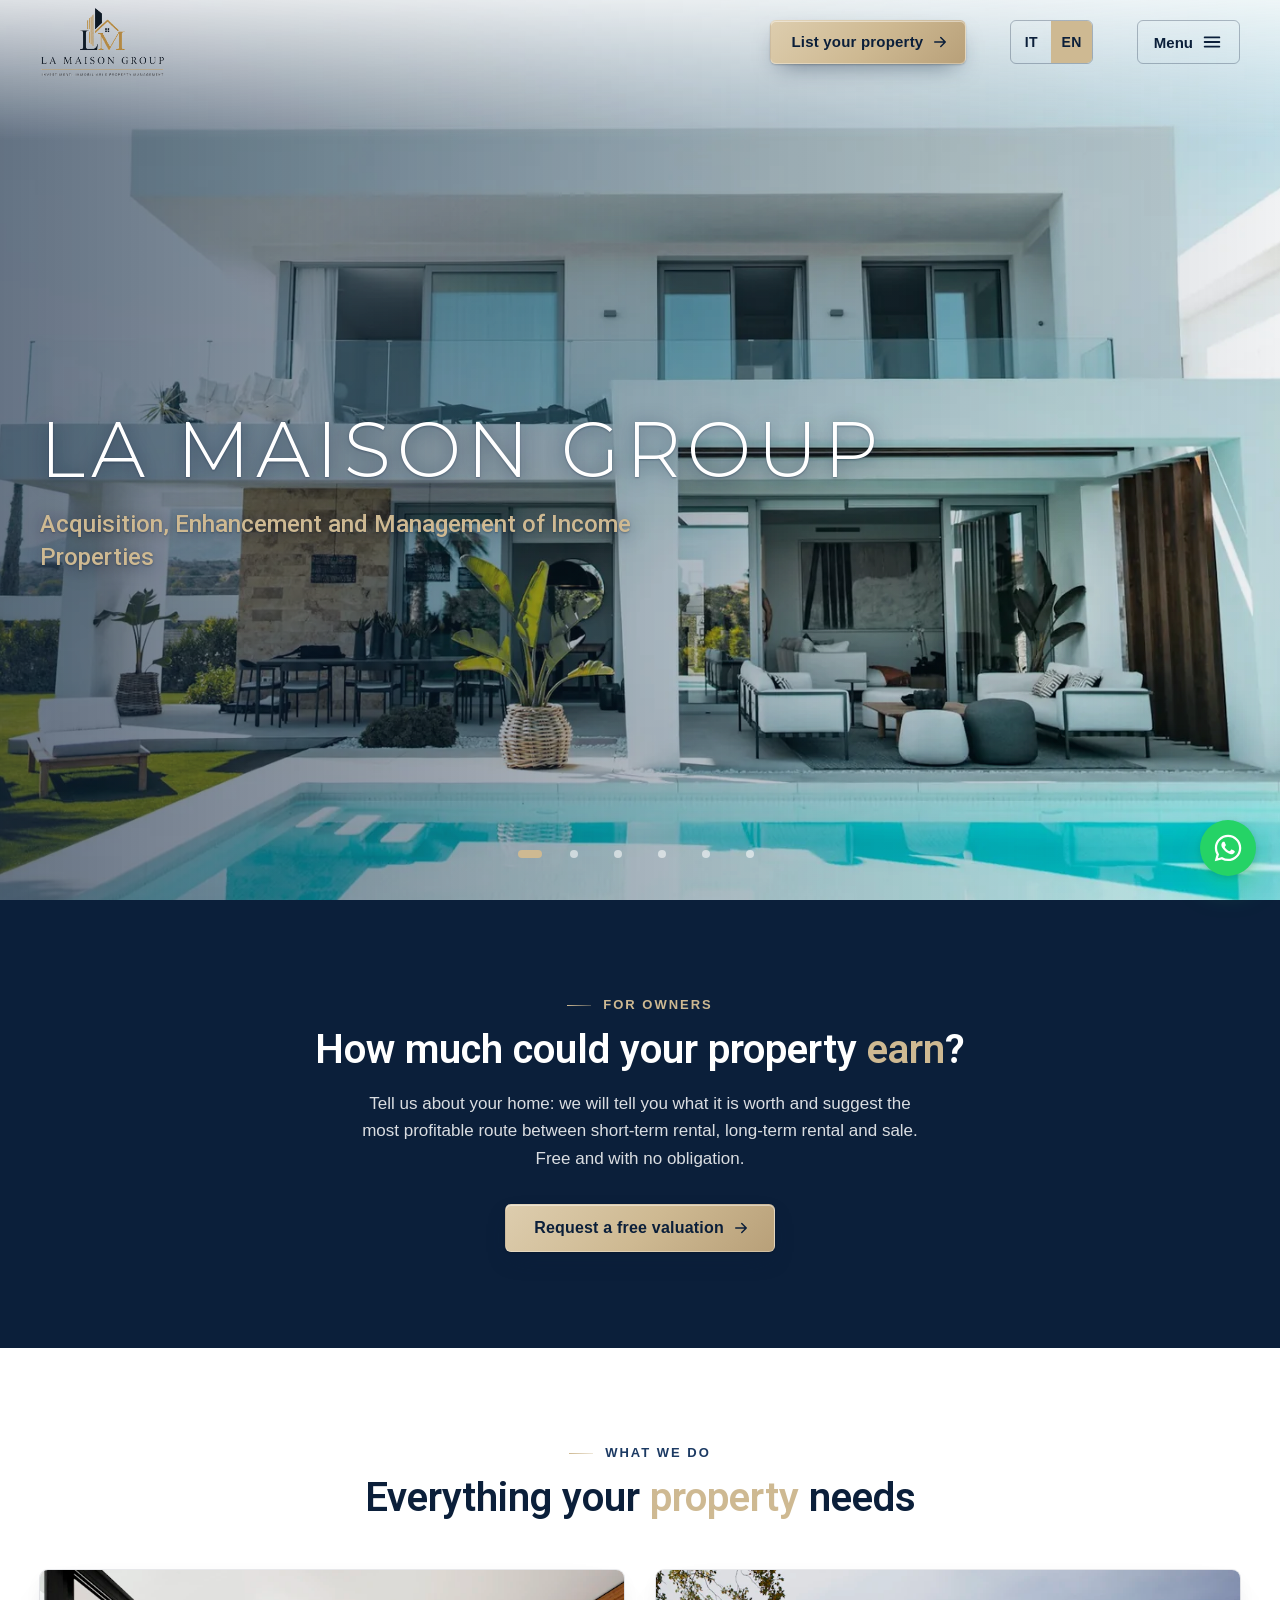
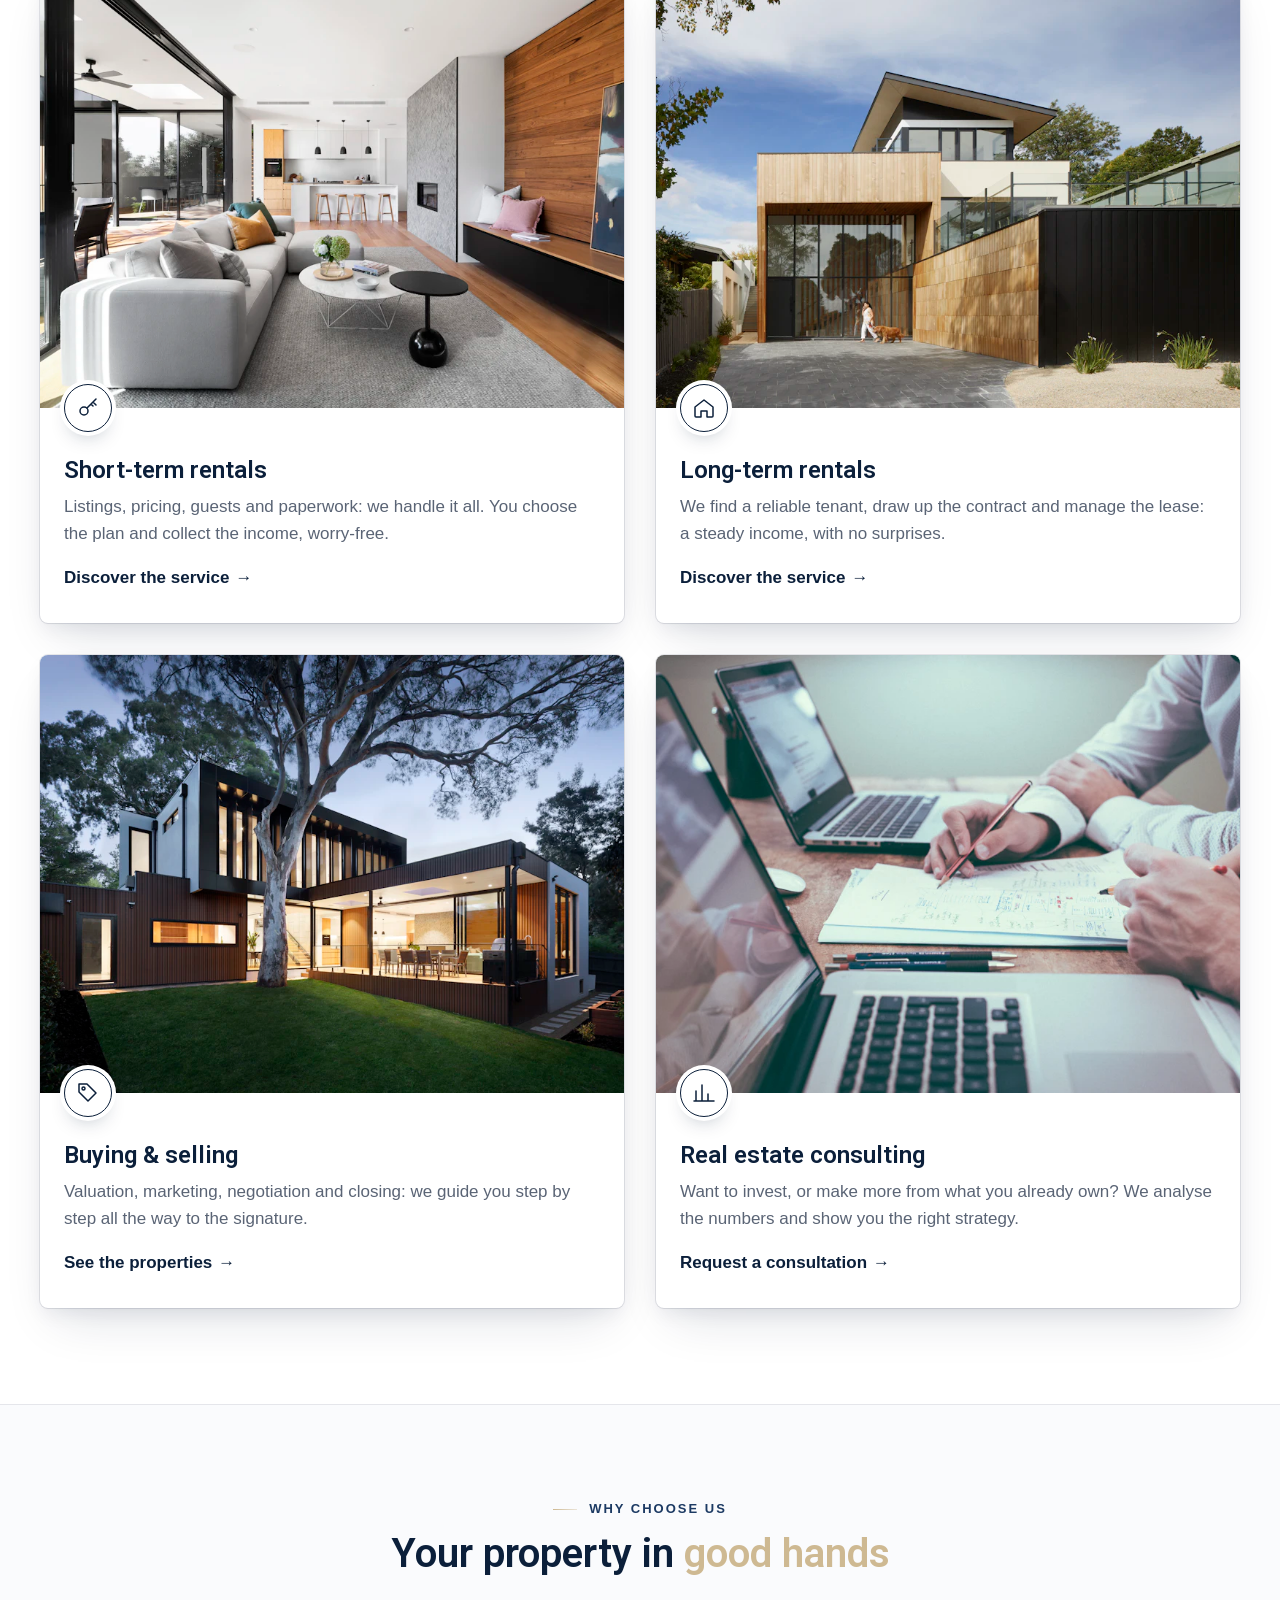
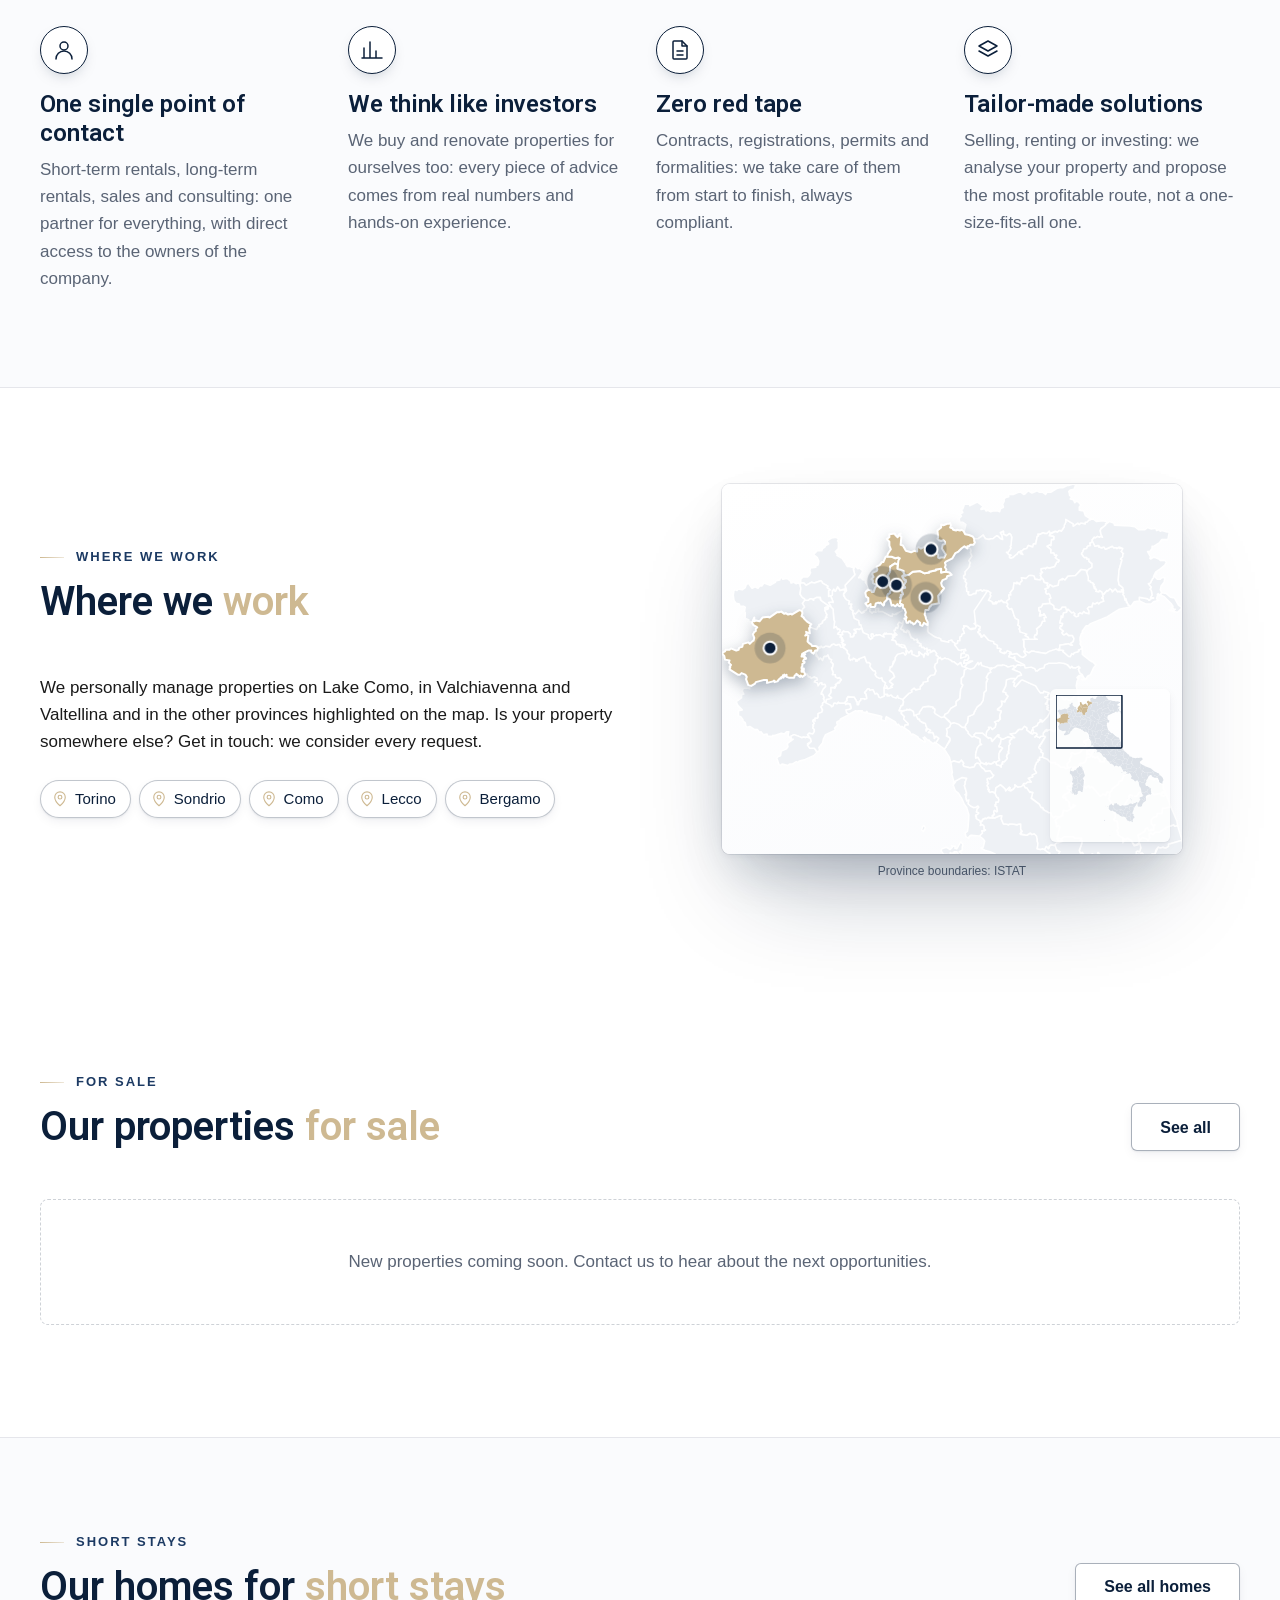
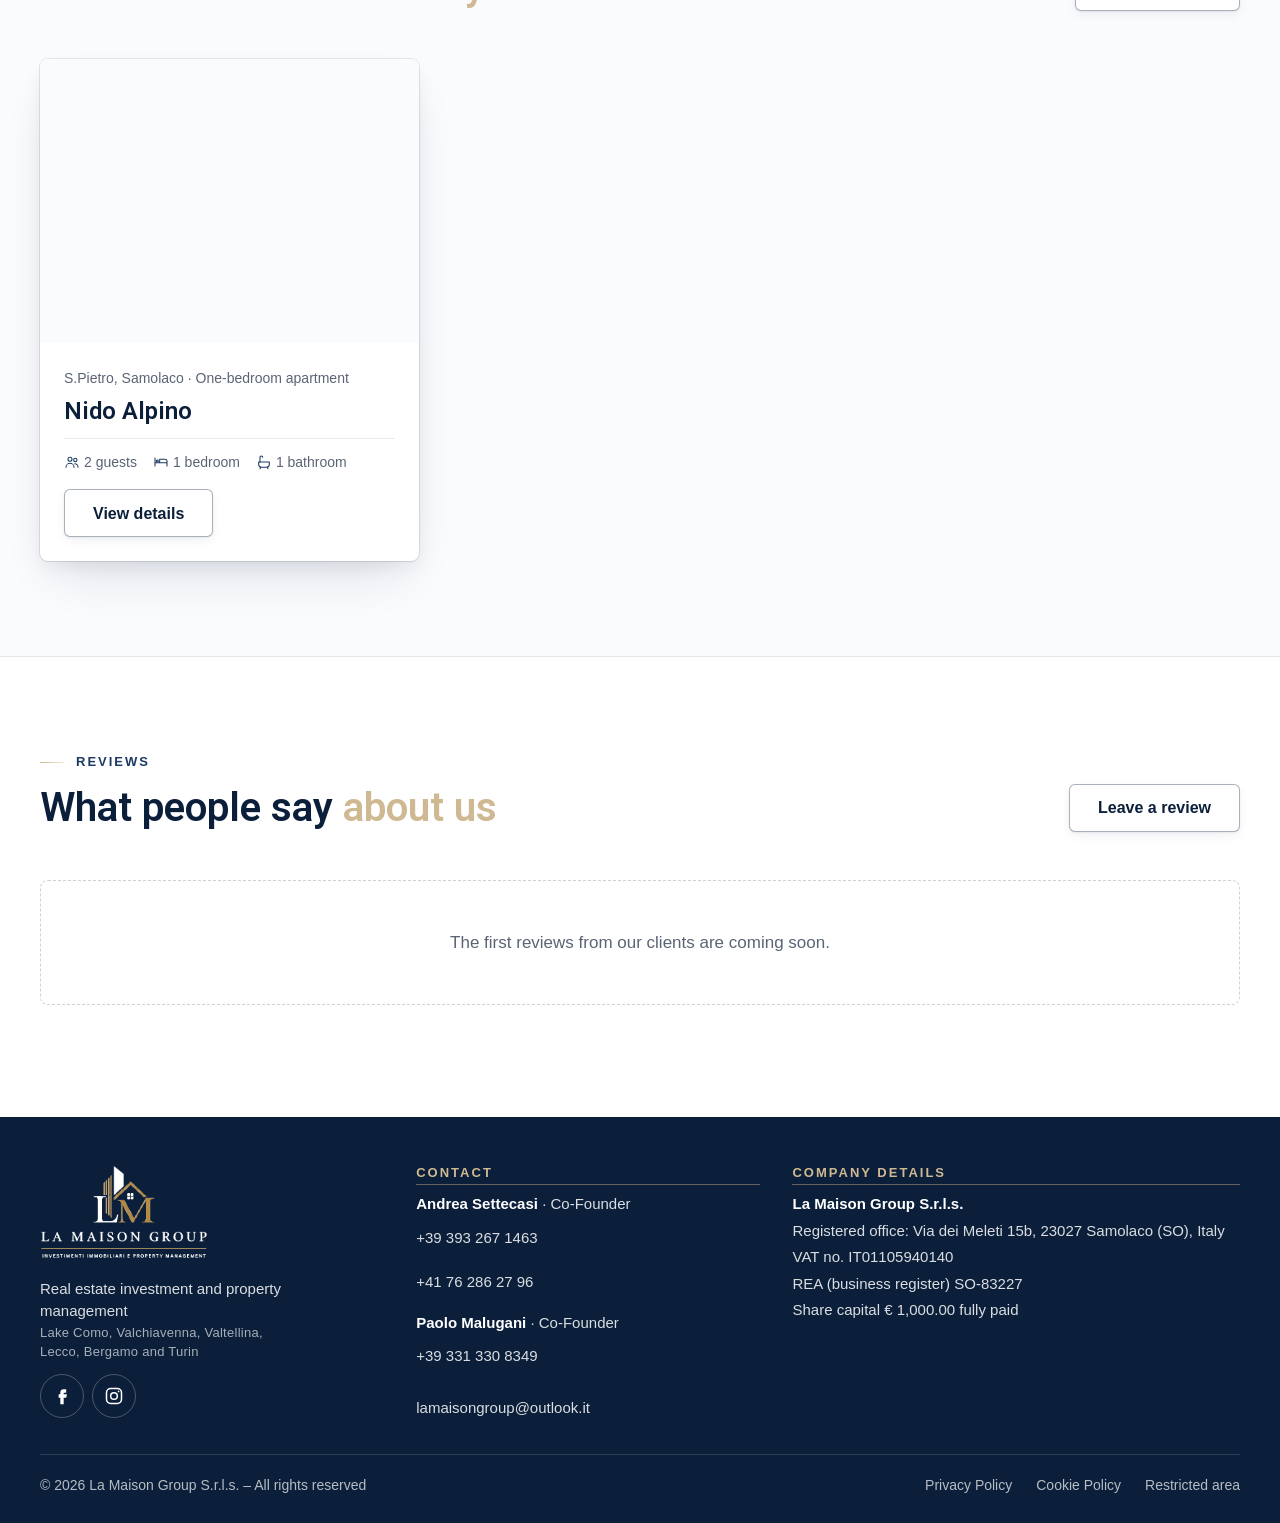
==== index.html @ d300028f "Logo per Google: favicon.ico, icona su fondo bianco, nome del sito Co-Authored-By: Claude Opus 5.5 <" ====
<!DOCTYPE html>
<html lang="it">
<head>
  <meta charset="utf-8">
  <meta name="viewport" content="width=device-width, initial-scale=1, viewport-fit=cover">
  <title>Gestione affitti brevi e immobili Lago di Como e Valtellina | LA MAISON GROUP</title>
  <meta name="description" content="Gestione affitti brevi, affitti e vendita di immobili sul Lago di Como, in Valchiavenna e Valtellina, nelle province di Sondrio, Como, Lecco, Bergamo e a Torino. Valutazione gratuita.">
  <link rel="canonical" href="https://www.lamaison-group.it/">
  <link rel="alternate" hreflang="it" href="https://www.lamaison-group.it/">
  <link rel="alternate" hreflang="en" href="https://www.lamaison-group.it/?lang=en">
  <link rel="alternate" hreflang="x-default" href="https://www.lamaison-group.it/">
  <meta name="theme-color" content="#0B1F3A">
  <meta property="og:title" content="LA MAISON GROUP | Lago di Como e Valtellina">
  <meta property="og:description" content="Gestione affitti brevi, affitti e vendita di immobili sul Lago di Como, in Valchiavenna e Valtellina, nelle province di Sondrio, Como, Lecco, Bergamo e a Torino. Valutazione gratuita.">
  <meta property="og:image" content="https://www.lamaison-group.it/img/hero-luce-1.webp">
  <meta property="og:type" content="website">
  <link rel="icon" href="/favicon.ico" sizes="48x48">
  <link rel="icon" type="image/png" sizes="192x192" href="img/favicon-192.png">
  <meta property="og:site_name" content="LA MAISON GROUP">
  <link rel="apple-touch-icon" href="img/apple-touch-icon.png">
  <link rel="stylesheet" href="css/fonts.css?v=09f8ab51">
  <link rel="preload" as="font" href="fonts/montserrat-light-latin.woff2" type="font/woff2" crossorigin>
  <link rel="preload" as="image" media="(orientation: portrait)" href="img/hero-luce-1-v1080.webp" imagesrcset="img/hero-luce-1-v720.webp 720w, img/hero-luce-1-v1080.webp 1080w" imagesizes="(max-aspect-ratio: 9/16) 56.25vh, 100vw" type="image/webp">
  <link rel="preload" as="image" media="(orientation: landscape)" href="img/hero-luce-1.webp" imagesrcset="img/hero-luce-1-800.webp 800w, img/hero-luce-1-1280.webp 1280w, img/hero-luce-1.webp 1920w, img/hero-luce-1-2400.webp 2400w" imagesizes="(max-aspect-ratio: 16/9) 177.78vh, 100vw" type="image/webp">
  <link rel="stylesheet" href="css/style.css?v=16e5a3fd">
  <script>document.documentElement.classList.add('js', 'content-loading');</script>
  <script src="js/main.js?v=369428e8" defer></script>
  <script src="js/dati.js?v=98647fd2" defer></script>
  <script src="js/content.js?v=72977fe3" defer></script>
  <script src="js/statistiche.js?v=24aaef0d" defer></script>
  <script src="js/lingua.js?v=d5e54591" defer></script>
  <script src="js/render.js?v=c1e1df5d" defer></script>
  <script src="js/mappa.js?v=b2365f45" defer></script>
  <script type="application/ld+json">{"@context":"https://schema.org","@type":"WebSite","name":"LA MAISON GROUP","alternateName":["La Maison Group","LaMaison Group"],"url":"https://www.lamaison-group.it/"}</script>
</head>
<body data-page="index">
  <a class="skip-link" href="#contenuto">Vai al contenuto</a>

  <!-- ===== Header ===== -->
  <header class="header" id="header">
    <div class="container header__inner">
      <a class="header__logo" href="index.html" aria-label="LA MAISON GROUP, torna alla home">
        <img data-edit-img="@sito.logo_chiaro" class="logo--light" src="img/logo-chiaro.png" alt="Logo LA MAISON GROUP" width="240" height="134">
        <img data-edit-img="@sito.logo" class="logo--dark" src="img/logo.png" alt="" width="240" height="134">
      </a>
      <nav class="nav" aria-label="Menu principale">
        <a data-edit="@menu.index" href="index.html" aria-current="page">Home</a>
        <a data-edit="@menu.chi_siamo" href="chi-siamo.html">Chi siamo</a>
        <a data-edit="@menu.affitti_brevi" href="affitti-brevi.html">Affitti brevi</a>
        <a data-edit="@menu.affitti_tradizionali" href="affitti-tradizionali.html">Affitti tradizionali</a>
        <a data-edit="@menu.vendita" href="vendita.html">Vendita</a>
        <a data-edit="@menu.progetti" href="progetti.html">Progetti</a>
        <a data-edit="@menu.recensioni" href="recensioni.html">Recensioni</a>
        <a data-edit="@menu.contatti" href="contatti.html">Contatti</a>
      </nav>
      <a data-edit="@menu.pulsante" class="btn btn--gold header__cta" href="contatti.html?tipo=affidare">Affida il tuo immobile</a>
      <div class="lang-switch" role="group" aria-label="Lingua">
        <button type="button" data-lang="it" lang="it" aria-pressed="true"><span class="visually-hidden">Italiano</span><span aria-hidden="true">IT</span></button>
        <button type="button" data-lang="en" lang="en" aria-pressed="false"><span class="visually-hidden">English</span><span aria-hidden="true">EN</span></button>
      </div>
      <button class="burger" type="button" aria-label="Apri il menu" aria-expanded="false" aria-controls="mobile-menu">
        <span class="burger__label" aria-hidden="true">Menù</span>
        <svg class="icon-open" viewBox="0 0 24 24" fill="none" stroke="currentColor" stroke-width="2" stroke-linecap="round" aria-hidden="true"><path d="M4 7h16M4 12h16M4 17h16"/></svg>
        <svg class="icon-close" viewBox="0 0 24 24" fill="none" stroke="currentColor" stroke-width="2" stroke-linecap="round" aria-hidden="true"><path d="M6 6l12 12M18 6L6 18"/></svg>
      </button>
    </div>
  </header>

  <div class="mobile-menu" id="mobile-menu" aria-label="Menu">
    <div class="mobile-menu__lang" role="group" aria-label="Lingua">
      <button type="button" data-lang="it" lang="it" aria-pressed="true">Italiano</button>
      <button type="button" data-lang="en" lang="en" aria-pressed="false">English</button>
    </div>
    <ul>
      <li><a data-edit="@menu.index" href="index.html" aria-current="page">Home</a></li>
      <li><a data-edit="@menu.chi_siamo" href="chi-siamo.html">Chi siamo</a></li>
      <li><a data-edit="@menu.affitti_brevi" href="affitti-brevi.html">Affitti brevi</a></li>
      <li><a data-edit="@menu.affitti_tradizionali" href="affitti-tradizionali.html">Affitti tradizionali</a></li>
      <li><a data-edit="@menu.vendita" href="vendita.html">Vendita</a></li>
      <li><a data-edit="@menu.progetti" href="progetti.html">Progetti</a></li>
      <li><a data-edit="@menu.recensioni" href="recensioni.html">Recensioni</a></li>
      <li><a data-edit="@menu.contatti" href="contatti.html">Contatti</a></li>
    </ul>
    <a data-edit="@menu.pulsante" class="btn btn--gold" href="contatti.html?tipo=affidare">Affida il tuo immobile</a>
  </div>

  <main id="contenuto">
    <!-- ===== Hero ===== -->
    <section class="hero on-navy" aria-labelledby="hero-title">
      <picture><source media="(orientation: portrait)" srcset="img/hero-luce-1-v720.webp 720w, img/hero-luce-1-v1080.webp 1080w" sizes="(max-aspect-ratio: 9/16) 56.25vh, 100vw"><img data-edit-img="intestazione.foto_4" data-hero-slide class="hero__img is-active" src="img/hero-luce-1.webp" srcset="img/hero-luce-1-800.webp 800w, img/hero-luce-1-1280.webp 1280w, img/hero-luce-1.webp 1920w, img/hero-luce-1-2400.webp 2400w" sizes="(max-aspect-ratio: 16/9) 177.78vh, 100vw" width="1920" height="1080" fetchpriority="high"
           alt="Villa moderna bianca con piscina e giardino"></picture>
      <picture><source media="(orientation: portrait)" srcset="img/hero-luce-2-v720.webp 720w, img/hero-luce-2-v1080.webp 1080w" sizes="(max-aspect-ratio: 9/16) 56.25vh, 100vw"><img data-edit-img="intestazione.foto_5" data-hero-slide class="hero__img" src="img/hero-luce-2.webp" srcset="img/hero-luce-2-800.webp 800w, img/hero-luce-2-1280.webp 1280w, img/hero-luce-2.webp 1920w, img/hero-luce-2-2400.webp 2400w" sizes="(max-aspect-ratio: 16/9) 177.78vh, 100vw" width="1920" height="1080" decoding="async"
           alt="Soggiorno luminoso con grandi finestre ad arco e camino"></picture>
      <picture><source media="(orientation: portrait)" srcset="img/hero-luce-3-v720.webp 720w, img/hero-luce-3-v1080.webp 1080w" sizes="(max-aspect-ratio: 9/16) 56.25vh, 100vw"><img data-edit-img="intestazione.foto_6" data-hero-slide class="hero__img" src="img/hero-luce-3.webp" srcset="img/hero-luce-3-800.webp 800w, img/hero-luce-3-1280.webp 1280w, img/hero-luce-3.webp 1920w, img/hero-luce-3-2400.webp 2400w" sizes="(max-aspect-ratio: 16/9) 177.78vh, 100vw" width="1920" height="1080" decoding="async"
           alt="Cucina bianca con isola e sgabelli in legno"></picture>
      <picture><source media="(orientation: portrait)" srcset="img/hero-luce-4-v720.webp 720w, img/hero-luce-4-v1080.webp 1080w" sizes="(max-aspect-ratio: 9/16) 56.25vh, 100vw"><img data-edit-img="intestazione.foto_7" data-hero-slide class="hero__img" src="img/hero-luce-4.webp" srcset="img/hero-luce-4-800.webp 800w, img/hero-luce-4-1280.webp 1280w, img/hero-luce-4.webp 1920w, img/hero-luce-4-2400.webp 2400w" sizes="(max-aspect-ratio: 16/9) 177.78vh, 100vw" width="1920" height="1080" decoding="async"
           alt="Open space luminoso con scala in legno e grandi vetrate"></picture>
      <picture><source media="(orientation: portrait)" srcset="img/hero-luce-5-v720.webp 720w, img/hero-luce-5-v1080.webp 1080w" sizes="(max-aspect-ratio: 9/16) 56.25vh, 100vw"><img data-edit-img="intestazione.foto_8" data-hero-slide class="hero__img" src="img/hero-luce-5.webp" srcset="img/hero-luce-5-800.webp 800w, img/hero-luce-5-1280.webp 1280w, img/hero-luce-5.webp 1920w, img/hero-luce-5-2400.webp 2400w" sizes="(max-aspect-ratio: 16/9) 177.78vh, 100vw" width="1920" height="1080" decoding="async"
           alt="Soggiorno chiaro con divano angolare e piante"></picture>
      <picture><source media="(orientation: portrait)" srcset="img/hero-3-v720.webp 720w, img/hero-3-v1080.webp 1080w" sizes="(max-aspect-ratio: 9/16) 56.25vh, 100vw"><img data-edit-img="intestazione.foto_3" data-hero-slide class="hero__img" src="img/hero-3.webp" srcset="img/hero-3-800.webp 800w, img/hero-3-1280.webp 1280w, img/hero-3.webp 1920w, img/hero-3-2400.webp 2400w" sizes="(max-aspect-ratio: 16/9) 177.78vh, 100vw" width="1920" height="1080" decoding="async"
           alt="Villa moderna con piscina"></picture>
      <div class="container hero__content">
        <h1 data-edit="intestazione.titolo_1" id="hero-title">LA <span class="accent">MAISON</span> GROUP</h1>
        <p data-edit="intestazione.testo_1" class="hero__subtitle">Acquisizione, Valorizzazione e Gestione di Immobili a Reddito</p>
      </div>
    </section>

    <!-- ===== Per i proprietari ===== -->
    <section class="section section--navy cta on-navy" aria-labelledby="cta-title">
      <div class="container reveal">
        <span data-edit="invito_finale.etichetta_1" class="label">Per i proprietari</span>
        <h2 data-edit="invito_finale.titolo_1" id="cta-title">Quanto può <span class="accent">rendere</span> il tuo immobile?</h2>
        <p data-edit="invito_finale.testo_1">Raccontaci la tua casa: ti diciamo quanto vale e ti proponiamo la strada più redditizia tra affitto breve, affitto a lungo termine e vendita. Gratis e senza impegno.</p>
        <div class="btn-row">
          <a data-edit="invito_finale.pulsante_1" class="btn btn--gold" href="valutazione.html">Richiedi una valutazione gratuita</a>
        </div>
      </div>
    </section>

    <!-- ===== Servizi ===== -->
    <section class="section" aria-labelledby="servizi-title">
      <div class="container">
        <div class="section-head section-head--center reveal">
          <span data-edit="servizi.etichetta_1" class="label">Cosa facciamo</span>
          <h2 data-edit="servizi.titolo_1" id="servizi-title">Tutto ciò che serve al tuo <span class="accent">immobile</span></h2>
        </div>
        <div class="grid">
          <article class="card service reveal">
            <div class="card__media">
              <img data-edit-img="servizi.foto_1" src="img/servizio-affitti-brevi.webp" width="800" height="600" loading="lazy"
                   alt="Soggiorno arredato di un appartamento per affitti brevi">
            </div>
            <div class="card__body">
              <span class="icon-circle" aria-hidden="true"><svg viewBox="0 0 24 24" fill="none" stroke="currentColor" stroke-width="1.6" stroke-linecap="round" stroke-linejoin="round"><circle cx="8" cy="15" r="4"/><path d="M11 12l9-9M17 6l3 3M15 8l2 2"/></svg></span>
              <h3><a data-edit="servizi.sottotitolo_1" class="card__stretched" href="affitti-brevi.html">Affitti brevi</a></h3>
              <p data-edit="servizi.testo_1">Annunci, prezzi, ospiti e pratiche burocratiche li gestiamo noi. Tu scegli la formula e incassi, senza pensieri.</p>
              <span data-edit="servizi.link_1" class="card__link">Scopri il servizio</span>
            </div>
          </article>
          <article class="card service reveal">
            <div class="card__media">
              <img data-edit-img="servizi.foto_2" src="img/servizio-affitti-tradizionali.webp" width="800" height="600" loading="lazy"
                   alt="Interno di un appartamento disponibile in affitto a lungo termine">
            </div>
            <div class="card__body">
              <span class="icon-circle" aria-hidden="true"><svg viewBox="0 0 24 24" fill="none" stroke="currentColor" stroke-width="1.6" stroke-linecap="round" stroke-linejoin="round"><path d="M3 11l9-7 9 7v9a1 1 0 0 1-1 1h-5v-6H9v6H4a1 1 0 0 1-1-1z"/></svg></span>
              <h3><a data-edit="servizi.sottotitolo_2" class="card__stretched" href="affitti-tradizionali.html">Affitti tradizionali</a></h3>
              <p data-edit="servizi.testo_2">Troviamo un inquilino affidabile, prepariamo il contratto e seguiamo la locazione: un reddito stabile, senza sorprese.</p>
              <span data-edit="servizi.link_2" class="card__link">Scopri il servizio</span>
            </div>
          </article>
          <article class="card service reveal">
            <div class="card__media">
              <img data-edit-img="servizi.foto_3" src="img/servizio-compravendita.webp" width="800" height="600" loading="lazy"
                   alt="Facciata di una casa moderna in vendita">
            </div>
            <div class="card__body">
              <span class="icon-circle" aria-hidden="true"><svg viewBox="0 0 24 24" fill="none" stroke="currentColor" stroke-width="1.6" stroke-linecap="round" stroke-linejoin="round"><path d="M20 12l-8 8-9-9V3h8z"/><circle cx="7.5" cy="7.5" r="1.5"/></svg></span>
              <h3><a data-edit="servizi.sottotitolo_3" class="card__stretched" href="vendita.html">Compravendita</a></h3>
              <p data-edit="servizi.testo_3">Valutazione, promozione, trattativa e rogito: ti accompagniamo passo dopo passo fino alla firma.</p>
              <span data-edit="servizi.link_3" class="card__link">Vedi gli immobili</span>
            </div>
          </article>
          <article class="card service reveal">
            <div class="card__media">
              <img data-edit-img="servizi.foto_4" src="img/servizio-consulenza.webp" width="800" height="600" loading="lazy"
                   alt="Consulenti al lavoro su documenti e computer">
            </div>
            <div class="card__body">
              <span class="icon-circle" aria-hidden="true"><svg viewBox="0 0 24 24" fill="none" stroke="currentColor" stroke-width="1.6" stroke-linecap="round" stroke-linejoin="round"><path d="M4 20V10M10 20V4M16 20v-7M22 20H2"/></svg></span>
              <h3><a data-edit="servizi.sottotitolo_4" class="card__stretched" href="contatti.html?tipo=consulenza">Consulenza immobiliare</a></h3>
              <p data-edit="servizi.testo_4">Vuoi investire o far rendere di più ciò che hai? Analizziamo i numeri e ti indichiamo la strategia giusta.</p>
              <span data-edit="servizi.link_4" class="card__link">Richiedi una consulenza</span>
            </div>
          </article>
        </div>
      </div>
    </section>

    <!-- ===== Perché sceglierci ===== -->
    <section class="section section--grey" aria-labelledby="perche-title">
      <div class="container">
        <div class="section-head section-head--center reveal">
          <span data-edit="perche_sceglierci.etichetta_1" class="label">Perché sceglierci</span>
          <h2 data-edit="perche_sceglierci.titolo_1" id="perche-title">Il tuo immobile in <span class="accent">buone mani</span></h2>
        </div>
        <ul class="grid grid--4">
          <li class="feature reveal">
            <span class="icon-circle" aria-hidden="true"><svg viewBox="0 0 24 24" fill="none" stroke="currentColor" stroke-width="1.6" stroke-linecap="round" stroke-linejoin="round"><circle cx="12" cy="8" r="4"/><path d="M4 21a8 8 0 0 1 16 0"/></svg></span>
            <h3 data-edit="perche_sceglierci.sottotitolo_1">Un unico referente</h3>
            <p data-edit="perche_sceglierci.testo_1">Affitti brevi, affitti a lungo termine, compravendita e consulenza: un solo interlocutore per tutto, con un contatto diretto con i titolari.</p>
          </li>
          <li class="feature reveal">
            <span class="icon-circle" aria-hidden="true"><svg viewBox="0 0 24 24" fill="none" stroke="currentColor" stroke-width="1.6" stroke-linecap="round" stroke-linejoin="round"><path d="M4 20V10M10 20V4M16 20v-7M22 20H2"/></svg></span>
            <h3 data-edit="perche_sceglierci.sottotitolo_2">Ragioniamo da investitori</h3>
            <p data-edit="perche_sceglierci.testo_2">Compriamo e ristrutturiamo immobili anche per noi: ogni consiglio nasce dai numeri e dall'esperienza sul campo.</p>
          </li>
          <li class="feature reveal">
            <span class="icon-circle" aria-hidden="true"><svg viewBox="0 0 24 24" fill="none" stroke="currentColor" stroke-width="1.6" stroke-linecap="round" stroke-linejoin="round"><path d="M14 3H6a1 1 0 0 0-1 1v16a1 1 0 0 0 1 1h12a1 1 0 0 0 1-1V8z"/><path d="M14 3v5h5M9 13h6M9 17h6"/></svg></span>
            <h3 data-edit="perche_sceglierci.sottotitolo_3">Zero burocrazia</h3>
            <p data-edit="perche_sceglierci.testo_3">Contratti, registrazioni, pratiche e adempimenti: li seguiamo noi dall'inizio alla fine, sempre in regola.</p>
          </li>
          <li class="feature reveal">
            <span class="icon-circle" aria-hidden="true"><svg viewBox="0 0 24 24" fill="none" stroke="currentColor" stroke-width="1.6" stroke-linecap="round" stroke-linejoin="round"><path d="M12 3l9 5-9 5-9-5z"/><path d="M3 13l9 5 9-5"/></svg></span>
            <h3 data-edit="perche_sceglierci.sottotitolo_4">Soluzioni su misura</h3>
            <p data-edit="perche_sceglierci.testo_4">Vendere, affittare o investire: analizziamo il tuo immobile e ti proponiamo la strada più conveniente, non quella standard.</p>
          </li>
        </ul>
      </div>
    </section>

    <!-- ===== Dove operiamo ===== -->
    <section class="section" aria-labelledby="zone-title">
      <div class="container zone">
        <div class="zone__text reveal">
          <div class="section-head">
            <span data-edit="dove_operiamo.etichetta_1" class="label">Dove operiamo</span>
            <h2 data-edit="dove_operiamo.titolo_1" id="zone-title">Dove <span class="accent">operiamo</span></h2>
          </div>
          <p data-edit="dove_operiamo.testo_1">Seguiamo di persona gli immobili sul Lago di Como, in Valchiavenna e Valtellina e nelle altre province evidenziate sulla mappa. Il tuo immobile si trova altrove? Scrivici: valutiamo ogni richiesta.</p>
        </div>
        <figure class="zone__map reveal" data-map>
          <div class="zone__canvas"></div>
          <figcaption>Confini delle province: ISTAT</figcaption>
        </figure>
      </div>
    </section>

    <!-- ===== Immobili in vendita (da data/vendita.json) ===== -->
    <section class="section" aria-labelledby="vendita-title">
      <div class="container">
        <div class="section-head-row reveal">
          <div class="section-head">
            <span data-edit="immobili_in_vendita.etichetta_1" class="label">In vendita</span>
            <h2 data-edit="immobili_in_vendita.titolo_1" id="vendita-title">Le nostre proposte <span class="accent">in vendita</span></h2>
          </div>
          <a data-edit="immobili_in_vendita.pulsante_1" class="btn btn--secondary" href="vendita.html">Vedi tutti</a>
        </div>
        <div class="grid grid--3" data-render="vendita" data-limit="3"></div>
      </div>
    </section>

    <!-- ===== Affitti brevi (da data/affitti-brevi.json) ===== -->
    <section class="section section--grey" aria-labelledby="brevi-title">
      <div class="container">
        <div class="section-head-row reveal">
          <div class="section-head">
            <span data-edit="affitti_brevi.etichetta_1" class="label">Affitti brevi</span>
            <h2 data-edit="affitti_brevi.titolo_1" id="brevi-title">I nostri alloggi per <span class="accent">affitti brevi</span></h2>
          </div>
          <a data-edit="affitti_brevi.pulsante_1" class="btn btn--secondary" href="affitti-brevi.html">Vedi gli alloggi</a>
        </div>
        <div class="grid grid--3" data-render="affitti-brevi" data-limit="3"></div>
      </div>
    </section>

    <!-- ===== Recensioni (da data/recensioni.json) ===== -->
    <section class="section" aria-labelledby="recensioni-title">
      <div class="container">
        <div class="section-head-row reveal">
          <div class="section-head">
            <span data-edit="recensioni.etichetta_1" class="label">Recensioni</span>
            <h2 data-edit="recensioni.titolo_1" id="recensioni-title">Cosa dicono <span class="accent">di noi</span></h2>
          </div>
          <a data-edit="recensioni.pulsante_1" class="btn btn--secondary" href="recensioni.html#lascia">Lascia una recensione</a>
        </div>
        <div class="grid grid--3 reviews-track" data-render="recensioni" data-limit="3"></div>
      </div>
    </section>

  </main>

  <!-- ===== Footer ===== -->
  <footer class="footer">
    <div class="container">
      <div class="footer__grid">
        <div>
          <a class="header__logo footer__logo" href="index.html" aria-label="LA MAISON GROUP, torna alla home">
            <img data-edit-img="@sito.logo_chiaro" src="img/logo-chiaro.png" alt="Logo LA MAISON GROUP" width="240" height="134" loading="lazy">
          </a>
          <p data-edit="@footer.testo_1">Investimenti immobiliari e property management</p>
          <p data-edit="@footer.zona_1" class="footer__zona">Lago di Como, Valchiavenna, Valtellina, Lecco, Bergamo e Torino</p>
          <ul class="footer__social" data-social hidden>
            <li data-social-item="facebook"><a href="#" target="_blank" rel="noopener" aria-label="Facebook"><svg viewBox="0 0 24 24" fill="currentColor" aria-hidden="true"><path d="M14 8h3V4h-3a4 4 0 0 0-4 4v2H8v4h2v8h4v-8h3l1-4h-4V8.5a.5.5 0 0 1 .5-.5z"/></svg></a></li>
            <li data-social-item="instagram"><a href="#" target="_blank" rel="noopener" aria-label="Instagram"><svg viewBox="0 0 24 24" fill="none" stroke="currentColor" stroke-width="1.8" aria-hidden="true"><rect x="3" y="3" width="18" height="18" rx="5"/><circle cx="12" cy="12" r="4"/><circle cx="17.5" cy="6.5" r="1" fill="currentColor" stroke="none"/></svg></a></li>
          </ul>
        </div>
        <div>
          <h2 data-edit="@footer.titolo_1">Contatti</h2>
          <p><strong data-edit="@footer.nome_1">Andrea Settecasi</strong> · <span data-edit="@footer.voce_1">Co-Founder</span><br>
            <a data-edit="@footer.telefono_1" data-edit-href="tel" href="tel:+393932671463">+39 393 267 1463</a><br>
            <a data-edit="@footer.telefono_2" data-edit-href="tel" data-optional="svizzero" href="tel:+41762862796">+41 76 286 27 96</a></p>
          <p><strong data-edit="@footer.nome_2">Paolo Malugani</strong> · <span data-edit="@footer.voce_2">Co-Founder</span><br>
            <a data-edit="@footer.telefono_3" data-edit-href="tel" href="tel:+393313308349">+39 331 330 8349</a></p>
          <p><a data-edit="@footer.email_1" data-edit-href="mailto" href="mailto:lamaisongroup@outlook.it">lamaisongroup@outlook.it</a></p>
        </div>
        <div>
          <h2 data-edit="@footer.titolo_3">Dati societari</h2>
          <p data-edit="@footer.testo_2"><strong>La Maison Group S.r.l.s.</strong></p>
          <p data-edit="@footer.sede">Sede legale: Via dei Meleti 15b, 23027 Samolaco (SO)</p>
          <p data-edit="@footer.testo_3">P. IVA 01105940140</p>
          <p data-edit="@footer.rea">REA SO-83227</p>
          <p data-edit="@footer.capitale">Capitale sociale € 1.000,00 i.v.</p>
        </div>
      </div>
      <div class="footer__bottom">
        <span data-edit="@footer.voce_3">© 2026 La Maison Group S.r.l.s. – Tutti i diritti riservati</span>
        <nav aria-label="Note legali">
          <a data-edit="@menu.privacy" href="privacy.html">Privacy Policy</a>
          <a data-edit="@menu.cookie" href="cookie.html">Cookie Policy</a>
          <a href="#admin" data-admin-link>Area riservata</a>
        </nav>
      </div>
    </div>
  </footer>

  <a class="whatsapp-float" href="https://wa.me/393932671463?text=Buongiorno%2C%20vorrei%20informazioni%20sui%20vostri%20servizi." target="_blank" rel="noopener" aria-label="Scrivici su WhatsApp" data-wa="1">
    <svg viewBox="0 0 24 24" fill="currentColor" aria-hidden="true"><path d="M12.04 2C6.58 2 2.13 6.45 2.13 11.91c0 1.75.46 3.45 1.32 4.95L2.05 22l5.25-1.38a9.9 9.9 0 0 0 4.74 1.21c5.46 0 9.91-4.45 9.91-9.91S17.5 2 12.04 2zm0 18.15a8.2 8.2 0 0 1-4.19-1.15l-.3-.18-3.12.82.83-3.04-.2-.31a8.2 8.2 0 0 1-1.26-4.38c0-4.54 3.7-8.23 8.24-8.23 4.54 0 8.23 3.69 8.23 8.23 0 4.54-3.69 8.24-8.23 8.24zm4.52-6.16c-.25-.12-1.47-.72-1.69-.81-.23-.08-.39-.12-.56.13-.17.25-.64.81-.78.97-.14.17-.29.19-.54.06-.25-.12-1.05-.39-1.99-1.23-.74-.66-1.23-1.47-1.38-1.72-.14-.25-.02-.38.11-.51.11-.11.25-.29.37-.43.13-.15.17-.25.25-.42.08-.17.04-.31-.02-.43-.06-.12-.56-1.34-.76-1.84-.2-.48-.41-.42-.56-.43h-.48c-.17 0-.43.06-.66.31-.22.25-.86.85-.86 2.07 0 1.22.89 2.4 1.01 2.56.12.17 1.75 2.67 4.23 3.74.59.26 1.05.41 1.41.52.59.19 1.13.16 1.56.1.48-.07 1.47-.6 1.67-1.18.21-.58.21-1.08.14-1.18-.06-.1-.22-.16-.47-.28z"/></svg>
  </a>
</body>
</html>
---- css/fonts.css ----
/* LA MAISON GROUP — caratteri ospitati nel sito (niente richieste a Google Fonts).
   Inter, Playfair Display, Cormorant Garamond: licenza SIL Open Font License 1.1.
   Roboto (titoli e sottotitoli), Montserrat (scritta della Home): licenza SIL Open Font License 1.1. */

/* latin-ext */
@font-face {
  font-family: 'Cormorant Garamond';
  font-style: italic;
  font-weight: 600;
  font-display: swap;
  src: url(../fonts/cormorant-garamond-latin-ext-0.woff2) format('woff2');
  unicode-range: U+0100-02BA, U+02BD-02C5, U+02C7-02CC, U+02CE-02D7, U+02DD-02FF, U+0304, U+0308, U+0329, U+1D00-1DBF, U+1E00-1E9F, U+1EF2-1EFF, U+2020, U+20A0-20AB, U+20AD-20C0, U+2113, U+2C60-2C7F, U+A720-A7FF;
}

/* latin */
@font-face {
  font-family: 'Cormorant Garamond';
  font-style: italic;
  font-weight: 600;
  font-display: swap;
  src: url(../fonts/cormorant-garamond-latin-1.woff2) format('woff2');
  unicode-range: U+0000-00FF, U+0131, U+0152-0153, U+02BB-02BC, U+02C6, U+02DA, U+02DC, U+0304, U+0308, U+0329, U+2000-206F, U+20AC, U+2122, U+2191, U+2193, U+2212, U+2215, U+FEFF, U+FFFD;
}

/* latin-ext */
@font-face {
  font-family: 'Cormorant Garamond';
  font-style: italic;
  font-weight: 700;
  font-display: swap;
  src: url(../fonts/cormorant-garamond-latin-ext-0.woff2) format('woff2');
  unicode-range: U+0100-02BA, U+02BD-02C5, U+02C7-02CC, U+02CE-02D7, U+02DD-02FF, U+0304, U+0308, U+0329, U+1D00-1DBF, U+1E00-1E9F, U+1EF2-1EFF, U+2020, U+20A0-20AB, U+20AD-20C0, U+2113, U+2C60-2C7F, U+A720-A7FF;
}

/* latin */
@font-face {
  font-family: 'Cormorant Garamond';
  font-style: italic;
  font-weight: 700;
  font-display: swap;
  src: url(../fonts/cormorant-garamond-latin-1.woff2) format('woff2');
  unicode-range: U+0000-00FF, U+0131, U+0152-0153, U+02BB-02BC, U+02C6, U+02DA, U+02DC, U+0304, U+0308, U+0329, U+2000-206F, U+20AC, U+2122, U+2191, U+2193, U+2212, U+2215, U+FEFF, U+FFFD;
}

/* latin-ext */
@font-face {
  font-family: 'Inter';
  font-style: normal;
  font-weight: 400;
  font-display: swap;
  src: url(../fonts/inter-latin-ext-2.woff2) format('woff2');
  unicode-range: U+0100-02BA, U+02BD-02C5, U+02C7-02CC, U+02CE-02D7, U+02DD-02FF, U+0304, U+0308, U+0329, U+1D00-1DBF, U+1E00-1E9F, U+1EF2-1EFF, U+2020, U+20A0-20AB, U+20AD-20C0, U+2113, U+2C60-2C7F, U+A720-A7FF;
}

/* latin */
@font-face {
  font-family: 'Inter';
  font-style: normal;
  font-weight: 400;
  font-display: swap;
  src: url(../fonts/inter-latin-3.woff2) format('woff2');
  unicode-range: U+0000-00FF, U+0131, U+0152-0153, U+02BB-02BC, U+02C6, U+02DA, U+02DC, U+0304, U+0308, U+0329, U+2000-206F, U+20AC, U+2122, U+2191, U+2193, U+2212, U+2215, U+FEFF, U+FFFD;
}

/* latin-ext */
@font-face {
  font-family: 'Inter';
  font-style: normal;
  font-weight: 600;
  font-display: swap;
  src: url(../fonts/inter-latin-ext-2.woff2) format('woff2');
  unicode-range: U+0100-02BA, U+02BD-02C5, U+02C7-02CC, U+02CE-02D7, U+02DD-02FF, U+0304, U+0308, U+0329, U+1D00-1DBF, U+1E00-1E9F, U+1EF2-1EFF, U+2020, U+20A0-20AB, U+20AD-20C0, U+2113, U+2C60-2C7F, U+A720-A7FF;
}

/* latin */
@font-face {
  font-family: 'Inter';
  font-style: normal;
  font-weight: 600;
  font-display: swap;
  src: url(../fonts/inter-latin-3.woff2) format('woff2');
  unicode-range: U+0000-00FF, U+0131, U+0152-0153, U+02BB-02BC, U+02C6, U+02DA, U+02DC, U+0304, U+0308, U+0329, U+2000-206F, U+20AC, U+2122, U+2191, U+2193, U+2212, U+2215, U+FEFF, U+FFFD;
}

/* latin-ext */
@font-face {
  font-family: 'Playfair Display';
  font-style: normal;
  font-weight: 600;
  font-display: swap;
  src: url(../fonts/playfair-display-latin-ext-4.woff2) format('woff2');
  unicode-range: U+0100-02BA, U+02BD-02C5, U+02C7-02CC, U+02CE-02D7, U+02DD-02FF, U+0304, U+0308, U+0329, U+1D00-1DBF, U+1E00-1E9F, U+1EF2-1EFF, U+2020, U+20A0-20AB, U+20AD-20C0, U+2113, U+2C60-2C7F, U+A720-A7FF;
}

/* latin */
@font-face {
  font-family: 'Playfair Display';
  font-style: normal;
  font-weight: 600;
  font-display: swap;
  src: url(../fonts/playfair-display-latin-5.woff2) format('woff2');
  unicode-range: U+0000-00FF, U+0131, U+0152-0153, U+02BB-02BC, U+02C6, U+02DA, U+02DC, U+0304, U+0308, U+0329, U+2000-206F, U+20AC, U+2122, U+2191, U+2193, U+2212, U+2215, U+FEFF, U+FFFD;
}

/* Roboto, titoli e sottotitoli (pesi da 400 a 700 in un unico file) — latin-ext */
@font-face {
  font-family: 'Roboto';
  font-style: normal;
  font-weight: 400 700;
  font-display: swap;
  src: url(../fonts/roboto-latin-ext.woff2) format('woff2');
  unicode-range: U+0100-02BA, U+02BD-02C5, U+02C7-02CC, U+02CE-02D7, U+02DD-02FF, U+0304, U+0308, U+0329, U+1D00-1DBF, U+1E00-1E9F, U+1EF2-1EFF, U+2020, U+20A0-20AB, U+20AD-20C4, U+2113, U+2C60-2C7F, U+A720-A7FF;
}
/* latin */
@font-face {
  font-family: 'Roboto';
  font-style: normal;
  font-weight: 400 700;
  font-display: swap;
  src: url(../fonts/roboto-latin.woff2) format('woff2');
  unicode-range: U+0000-00FF, U+0131, U+0152-0153, U+02BB-02BC, U+02C6, U+02DA, U+02DC, U+0304, U+0308, U+0329, U+2000-206F, U+20AC, U+2122, U+2191, U+2193, U+2212, U+2215, U+FEFF, U+FFFD;
}

/* Montserrat Light, scritta "LA MAISON GROUP" della Home — latin-ext */
@font-face {
  font-family: 'Montserrat';
  font-style: normal;
  font-weight: 300;
  font-display: swap;
  src: url(../fonts/montserrat-light-latin-ext.woff2) format('woff2');
  unicode-range: U+0100-02BA, U+02BD-02C5, U+02C7-02CC, U+02CE-02D7, U+02DD-02FF, U+0304, U+0308, U+0329, U+1D00-1DBF, U+1E00-1E9F, U+1EF2-1EFF, U+2020, U+20A0-20AB, U+20AD-20C0, U+2113, U+2C60-2C7F, U+A720-A7FF;
}
/* latin */
@font-face {
  font-family: 'Montserrat';
  font-style: normal;
  font-weight: 300;
  font-display: swap;
  src: url(../fonts/montserrat-light-latin.woff2) format('woff2');
  unicode-range: U+0000-00FF, U+0131, U+0152-0153, U+02BB-02BC, U+02C6, U+02DA, U+02DC, U+0304, U+0308, U+0329, U+2000-206F, U+20AC, U+2122, U+2191, U+2193, U+2212, U+2215, U+FEFF, U+FFFD;
}
---- css/style.css ----
/* =========================================================
   LA MAISON GROUP — stile del sito
   Mobile first · breakpoint 768px e 1024px
   ========================================================= */

:root {
  /* Colori */
  --navy: #0B1F3A;
  --navy-light: #1C3A63;
  --gold: #CEB992;
  --white: #FFFFFF;
  --grey-bg: #FAFBFD; /* quasi bianco (ottobre 2026) */
  --text: #1A1A1A;
  --text-muted: #5A6475;
  --border: #E4E8EE;
  --hairline: rgba(11, 31, 58, 0.09); /* linee sottili */
  --line: 1px;
  --whatsapp: #25D366;
  --success: #1E7B4C;
  --error: #B42318;

  /* Forme */
  --radius: 8px;
  --radius-btn: 6px;
  /* Ombre morbide a più strati */
  --shadow-sm: 0 1px 2px rgba(11, 31, 58, 0.06), 0 4px 12px -2px rgba(11, 31, 58, 0.08);
  --shadow: 0 1px 2px rgba(11, 31, 58, 0.04), 0 8px 20px -4px rgba(11, 31, 58, 0.08), 0 24px 48px -16px rgba(11, 31, 58, 0.14);
  --shadow-hover: 0 2px 4px rgba(11, 31, 58, 0.04), 0 16px 32px -6px rgba(11, 31, 58, 0.12), 0 40px 80px -24px rgba(11, 31, 58, 0.28);
  --shadow-lg: 0 2px 6px rgba(11, 31, 58, 0.05), 0 24px 48px -12px rgba(11, 31, 58, 0.18), 0 56px 100px -32px rgba(11, 31, 58, 0.30);

  /* Spaziature (solo questi valori) */
  --s-4: 4px;
  --s-8: 8px;
  --s-12: 12px;
  --s-16: 16px;
  --s-24: 24px;
  --s-32: 32px;
  --s-48: 48px;
  --s-64: 64px;
  --s-96: 96px;
  --s-128: 128px;

  /* Misure che cambiano con lo schermo (telefono) */
  --gutter: 20px;
  --section-y: 56px;
  --header-h: 68px; /* barra sottile (ottobre 2026) */
  --logo-h: 56px;
  --grid-gap: var(--s-24);

  /* Testi (telefono) */
  --fs-h1: 40px;
  --fs-h2: 28px;
  --fs-h3: 20px;
  --fs-body: 16px;
  --fs-label: 13px; /* leggibile anche su telefono */

  --font-title: "Roboto", "Helvetica Neue", Helvetica, Arial, sans-serif;
  --font-text: "Helvetica Neue", Helvetica, Arial, sans-serif;
}

/* Schermi Retina (iPhone, iPad, Mac): linee da mezzo pixel, più fini */
@media (min-resolution: 2dppx) {
  :root { --line: 0.5px; --hairline: rgba(11, 31, 58, 0.14); }
}

@media (min-width: 768px) {
  :root {
    --gutter: 32px;
    --section-y: 72px;
    --header-h: 72px;
    --logo-h: 60px;
    --fs-h1: 52px;
    --fs-h2: 34px;
    --fs-h3: 22px;
  }
}

@media (min-width: 1024px) {
  :root {
    --gutter: 40px;
    --section-y: 96px;
    --header-h: 84px;
    --logo-h: 70px;
    --grid-gap: var(--s-32);
    --fs-h1: 64px;
    --fs-h2: 40px;
    --fs-h3: 24px;
    --fs-body: 17px;
    --fs-label: 13px;
  }
}

/* ---------- Base ---------- */
*,
*::before,
*::after { box-sizing: border-box; }

html {
  scroll-behavior: smooth;
  scroll-padding-top: var(--header-h);
  -webkit-text-size-adjust: 100%;
}

body {
  margin: 0;
  background: var(--white);
  color: var(--text);
  font-family: var(--font-text);
  font-size: var(--fs-body);
  font-weight: 400;
  line-height: 1.6;
  -webkit-font-smoothing: antialiased;
}

body.menu-open { overflow: hidden; }

img { display: block; max-width: 100%; height: auto; }
a { color: inherit; text-decoration: none; }
button { font: inherit; color: inherit; }
ul { margin: 0; padding: 0; list-style: none; }
p { margin: 0 0 var(--s-16); }

:focus-visible { outline: 2px solid var(--gold); outline-offset: 2px; }

.visually-hidden {
  position: absolute; width: 1px; height: 1px; overflow: hidden;
  clip: rect(0 0 0 0); white-space: nowrap;
}

.skip-link {
  position: absolute; top: var(--s-8); left: var(--s-8); z-index: 100;
  padding: var(--s-8) var(--s-16); background: var(--gold); color: var(--navy);
  border-radius: var(--radius-btn); transform: translateY(-200%);
}
.skip-link:focus { transform: none; }

.container {
  width: 100%;
  max-width: calc(1200px + 2 * var(--gutter));
  margin-inline: auto;
  padding-inline: var(--gutter);
}

/* ---------- Tipografia ---------- */
h1, h2, h3 {
  font-family: var(--font-title);
  font-weight: 600;
  line-height: 1.2;
  color: var(--navy);
  margin: 0;
}
h1 { font-size: var(--fs-h1); line-height: 1.1; }
h2 { font-size: var(--fs-h2); }
h3 { font-size: var(--fs-h3); }

/* Oro su bianco solo nei titoli da 24px in su (h1, h2) */
h1 .accent,
h2 .accent { color: var(--gold); }
/* Parole in oro dentro i testi: stesso oro dei titoli */
p .accent { color: var(--gold); font-weight: 600; }

.label {
  display: block;
  margin: 0 0 var(--s-12);
  font-size: var(--fs-label);
  font-weight: 600;
  letter-spacing: 2px;
  text-transform: uppercase;
  line-height: 1.4;
  color: var(--navy-light); /* su sfondo chiaro: l'oro piccolo non si legge */
}
.label::before {
  content: "";
  display: inline-block;
  width: var(--s-24);
  height: 2px;
  margin-right: var(--s-12);
  vertical-align: middle;
  background: var(--gold); /* linea decorativa in oro */
}
.on-navy .label { color: var(--gold); }

.section-head {
  max-width: 720px;
  margin-bottom: var(--s-32);
}
.section-head--center { margin-inline: auto; text-align: center; }
.section-head p { margin: var(--s-16) 0 0; color: var(--text-muted); }

.section-head-row {
  display: flex;
  flex-wrap: wrap;
  align-items: flex-end;
  justify-content: space-between;
  gap: var(--s-24);
  margin-bottom: var(--s-32);
}
.section-head-row .section-head { margin-bottom: 0; }

@media (min-width: 1024px) {
  .section-head,
  .section-head-row { margin-bottom: var(--s-48); }
}

/* ---------- Pulsanti ---------- */
.btn {
  display: inline-flex;
  align-items: center;
  justify-content: center;
  gap: var(--s-8);
  min-height: 48px;
  padding: 0 28px;
  border: 2px solid transparent;
  border-radius: var(--radius-btn);
  font-family: var(--font-text);
  font-size: 16px;
  font-weight: 600;
  line-height: 1.2;
  text-align: center;
  cursor: pointer;
  transition: background-color 0.3s, color 0.3s, border-color 0.3s;
}
.btn svg { width: 20px; height: 20px; flex: none; }

.btn--primary { background: var(--navy); color: var(--white); }
.btn--primary:hover { background: var(--navy-light); }

.btn--secondary { border-color: var(--navy); color: var(--navy); background: transparent; }
.btn--secondary:hover { background: var(--navy); color: var(--white); }

/* Su sfondo navy */
.btn--gold { background: var(--gold); color: var(--navy); }
.btn--gold:hover { background: var(--white); }

.btn--outline-light { border-color: var(--white); color: var(--white); background: transparent; }
.btn--outline-light:hover { background: var(--white); color: var(--navy); }

.btn-row { display: flex; flex-wrap: wrap; gap: var(--s-12); }

/* ---------- Header ---------- */
.header {
  position: fixed;
  inset: 0 0 auto 0;
  z-index: 50;
  height: var(--header-h);
  background: transparent;
  transition: background-color 0.3s, box-shadow 0.3s;
}
/* Trasparente in cima alla pagina; navy quando si scorre, per restare leggibile sulle sezioni chiare */
.header.is-scrolled { background: var(--navy); box-shadow: 0 4px 24px rgba(0, 0, 0, 0.25); }
/* Menu aperto: header e pannello bianchi */
.menu-open .header { background: var(--white); box-shadow: none; }
.menu-open .burger { color: var(--navy); }

.header__inner {
  display: flex;
  align-items: center;
  gap: var(--s-32);
  height: 100%;
}

/* Logo con sfondo trasparente: versione chiara sul blu, originale quando la barra è bianca (menù aperto) */
.header__logo { display: block; flex: none; }
.header__logo img { display: block; height: var(--logo-h); width: auto; }
.header__logo .logo--dark { display: none; }
.menu-open .header .logo--light { display: none; }
.menu-open .header .logo--dark { display: block; }

.nav { display: none; }

.header__cta { display: none; }

.burger {
  display: grid;
  place-items: center;
  width: 48px;
  height: 48px;
  margin-left: auto;
  padding: 0;
  border: 0;
  background: none;
  color: var(--white);
  cursor: pointer;
}
.burger svg { width: 28px; height: 28px; }
.burger .icon-close { display: none; }
.menu-open .burger .icon-open { display: none; }
.menu-open .burger .icon-close { display: block; }

@media (min-width: 1024px) {
  .burger { display: none; }
  .nav {
    display: flex;
    gap: var(--s-16);
    margin-left: auto;
  }
  .nav a {
    position: relative;
    padding: var(--s-8) 0;
    font-size: 15px;
    color: var(--white);
    white-space: nowrap;
    transition: color 0.3s;
  }
  .nav a:hover,
  .nav a[aria-current="page"] { color: var(--gold); }
  .nav a[aria-current="page"]::after {
    content: "";
    position: absolute;
    left: 0; right: 0; bottom: 0;
    height: 2px;
    background: var(--gold);
  }
}

/* Il pulsante in header entra solo quando c'è spazio per tutte le voci */
@media (min-width: 1280px) {
  .nav { gap: var(--s-24); }
  .header__cta { display: inline-flex; }
}

/* Pannello menu a tutto schermo (sotto 1024px) */
.mobile-menu {
  position: fixed;
  inset: var(--header-h) 0 0 0;
  z-index: 49;
  display: flex;
  flex-direction: column;
  gap: var(--s-32);
  padding: var(--s-32) var(--gutter) var(--s-48);
  overflow-y: auto;
  background: var(--white);
  opacity: 0;
  visibility: hidden;
  transform: translateY(calc(-1 * var(--s-16)));
  transition: opacity 0.3s, transform 0.3s, visibility 0.3s;
}
.menu-open .mobile-menu { opacity: 1; visibility: visible; transform: none; }

.mobile-menu ul { display: flex; flex-direction: column; }
.mobile-menu li a {
  display: block;
  padding: var(--s-12) 0;
  border-bottom: 1px solid rgba(11, 31, 58, 0.12);
  font-family: var(--font-title);
  font-size: 24px;
  color: var(--navy);
}
.mobile-menu li a[aria-current="page"] { color: var(--navy-light); text-decoration: underline; text-decoration-color: var(--gold); text-underline-offset: 6px; }
.mobile-menu .btn { align-self: flex-start; }
.mobile-menu .btn--gold:hover { background: var(--navy); color: var(--white); }

@media (min-width: 1024px) {
  .mobile-menu { display: none; }
}

/* ---------- Hero ---------- */
.hero {
  position: relative;
  display: flex;
  align-items: center;
  /* sempre a tutto schermo: altezza esatta della finestra visibile (anche su iPhone con la barra del browser) */
  height: 100vh;
  height: 100svh;
  min-height: 0;
  padding-top: var(--header-h);
  overflow: hidden;
  background: var(--navy);
  color: var(--white);
}
.hero__img {
  position: absolute;
  inset: 0;
  width: 100%;
  height: 100%;
  aspect-ratio: 16 / 9;
  object-fit: cover;
}
.hero::before {
  content: "";
  position: absolute;
  inset: 0;
  z-index: 1;
  background: rgba(11, 31, 58, 0.6); /* velatura navy al 60% */
}
.hero__content { position: relative; z-index: 2; }
.hero h1 { color: var(--white); letter-spacing: 1px; }
/* Titolo della Home: sempre maiuscolo */
.hero #hero-title {
  font-family: var(--font-title);
  font-weight: 700;
  font-size: calc(var(--fs-h1) * 1.2);
  line-height: 1;
  letter-spacing: 3px;
  text-transform: uppercase;
}
.hero #hero-title strong { font-weight: 700; }
.hero h1 .accent { color: var(--gold); }
.hero__subtitle {
  max-width: 640px;
  margin: var(--s-16) 0 var(--s-32);
  font-family: var(--font-title);
  font-size: 20px;
  line-height: 1.4;
  color: var(--gold);
}
@media (min-width: 1024px) {
  .hero__subtitle { font-size: 24px; margin-bottom: var(--s-48); }
}

/* ---------- Sezioni ---------- */
.section { padding-block: var(--section-y); }
.section--grey { background: var(--grey-bg); }
.section--navy { background: var(--navy); color: var(--white); }
.section--navy h2 { color: var(--white); }

.section__footer {
  display: flex;
  justify-content: center;
  margin-top: var(--s-32);
}
@media (min-width: 1024px) {
  .section__footer { margin-top: var(--s-48); }
}

/* ---------- Griglie: 1 / 2 / 3 per riga ---------- */
.grid {
  display: grid;
  grid-template-columns: 1fr;
  gap: var(--grid-gap);
}
@media (min-width: 768px) {
  .grid { grid-template-columns: repeat(2, 1fr); }
}
@media (min-width: 1024px) {
  .grid--3 { grid-template-columns: repeat(3, 1fr); }
  .grid--4 { grid-template-columns: repeat(4, 1fr); }
}

/* ---------- Schede ---------- */
.card {
  position: relative;
  display: flex;
  flex-direction: column;
  overflow: hidden;
  background: var(--white);
  border-radius: var(--radius);
  box-shadow: var(--shadow);
  transition: transform 0.3s ease, box-shadow 0.3s ease;
}
.card:hover { transform: translateY(-4px); box-shadow: var(--shadow-hover); }

.card__media {
  position: relative;
  aspect-ratio: 4 / 3;
  overflow: hidden;
  background: var(--grey-bg);
}
.card__media img { width: 100%; height: 100%; object-fit: cover; }

.card__body {
  display: flex;
  flex-direction: column;
  flex: 1;
  gap: var(--s-8);
  padding: var(--s-24);
}
.card__body p { margin: 0; color: var(--text-muted); }
.card__meta {
  font-size: 14px;
  color: var(--text-muted);
}
.card__link {
  margin-top: auto;
  padding-top: var(--s-8);
  font-weight: 600;
  color: var(--navy);
}
.card__link::after { content: " →"; }
.card .btn { margin-top: auto; align-self: flex-start; }

/* Tutta la scheda cliccabile */
.card__stretched::before {
  content: "";
  position: absolute;
  inset: 0;
  z-index: 1;
}

.badge {
  position: absolute;
  top: var(--s-12);
  left: var(--s-12);
  z-index: 2;
  padding: var(--s-4) var(--s-12);
  border-radius: var(--s-16);
  background: var(--navy);
  color: var(--white);
  font-size: 12px;
  font-weight: 600;
  letter-spacing: 1px;
  text-transform: uppercase;
}
.badge--example { left: auto; right: var(--s-12); background: var(--white); color: var(--navy); }

/* Icona dei servizi */
.icon-circle {
  display: grid;
  place-items: center;
  width: 48px;
  height: 48px;
  margin-bottom: var(--s-8);
  border-radius: 50%;
  background: var(--navy);
  color: var(--gold);
  flex: none;
}
.icon-circle svg { width: 24px; height: 24px; }
.service .icon-circle {
  position: absolute;
  top: calc(-1 * var(--s-24));
  left: var(--s-24);
  margin: 0;
  box-shadow: 0 0 0 var(--s-4) var(--white);
}
.service .card__body { position: relative; padding-top: var(--s-48); }

/* ---------- Perché sceglierci ---------- */
.feature {
  display: flex;
  flex-direction: column;
  gap: var(--s-8);
}
.feature p { margin: 0; color: var(--text-muted); }

/* ---------- Immobili ---------- */
.price {
  font-family: var(--font-title);
  font-size: 24px; /* oro su bianco solo da 24px in su */
  font-weight: 600;
  line-height: 1.2;
  color: var(--gold);
}
.specs {
  display: flex;
  flex-wrap: wrap;
  gap: var(--s-8) var(--s-16);
  margin: var(--s-4) 0 var(--s-8);
  padding-top: var(--s-12);
  border-top: 1px solid var(--border);
  font-size: 14px;
  color: var(--text-muted);
}
.specs li { display: inline-flex; align-items: center; gap: var(--s-4); }
.specs svg { width: 16px; height: 16px; color: var(--navy-light); }

/* ---------- Prima / dopo ---------- */
.before-after {
  --pos: 50%;
  position: relative;
  aspect-ratio: 4 / 3;
  overflow: hidden;
  user-select: none;
}
.before-after img {
  position: absolute;
  inset: 0;
  width: 100%;
  height: 100%;
  object-fit: cover;
}
.before-after .ba-before { clip-path: inset(0 calc(100% - var(--pos)) 0 0); }
.before-after .ba-divider {
  position: absolute;
  top: 0; bottom: 0;
  left: var(--pos);
  width: 2px;
  background: var(--white);
  transform: translateX(-1px);
  pointer-events: none;
}
.before-after .ba-divider::after {
  content: "↔";
  position: absolute;
  top: 50%;
  left: 50%;
  display: grid;
  place-items: center;
  width: var(--s-32);
  height: var(--s-32);
  border-radius: 50%;
  background: var(--white);
  color: var(--navy);
  transform: translate(-50%, -50%);
  box-shadow: var(--shadow);
}
.before-after input {
  position: absolute;
  inset: 0;
  z-index: 3;
  width: 100%;
  height: 100%;
  margin: 0;
  opacity: 0;
  cursor: ew-resize;
}
.before-after .ba-tag {
  position: absolute;
  bottom: var(--s-12);
  z-index: 2;
  padding: var(--s-4) var(--s-8);
  border-radius: var(--s-4);
  background: rgba(11, 31, 58, 0.8);
  color: var(--white);
  font-size: 12px;
  font-weight: 600;
  text-transform: uppercase;
  letter-spacing: 1px;
  pointer-events: none;
}
.before-after .ba-tag--before { left: var(--s-12); }
.before-after .ba-tag--after { right: var(--s-12); }

/* ---------- Recensioni ---------- */
.review {
  display: flex;
  flex-direction: column;
  gap: var(--s-16);
  padding: var(--s-32) var(--s-24);
}
.review blockquote { margin: 0; color: var(--text); }
.review__author { margin-top: auto; font-size: 14px; color: var(--text-muted); }
.review__author strong { display: block; color: var(--navy); font-size: 16px; }

.stars { display: inline-flex; gap: var(--s-4); color: var(--gold); }
.stars svg { width: 20px; height: 20px; }
.stars .is-off { color: var(--border); }

/* Sul telefono le recensioni scorrono in orizzontale */
@media (max-width: 767px) {
  .reviews-track {
    display: grid;
    grid-auto-flow: column;
    grid-auto-columns: 85%;
    grid-template-columns: none;
    gap: var(--s-16);
    margin-inline: calc(-1 * var(--gutter));
    padding: var(--s-4) var(--gutter) var(--s-16);
    overflow-x: auto;
    scroll-snap-type: x mandatory;
    scrollbar-width: none;
  }
  .reviews-track::-webkit-scrollbar { display: none; }
  .reviews-track > * { scroll-snap-align: center; }
}

.empty {
  grid-column: 1 / -1;
  padding: var(--s-48) var(--s-24);
  border: 1px dashed var(--border);
  border-radius: var(--radius);
  text-align: center;
  color: var(--text-muted);
}

/* ---------- Fascia finale ---------- */
.cta { text-align: center; }
.cta h2 { max-width: 720px; margin-inline: auto; }
.cta h2 .accent { color: var(--gold); }
.cta p {
  max-width: 560px;
  margin: var(--s-16) auto var(--s-32);
  color: rgba(255, 255, 255, 0.85);
}
.cta .btn-row { justify-content: center; }

/* ---------- Footer ----------
   Colonne: 1 marchio · 2 contatti · 3 link rapidi · 4 dati societari
   Telefono: una sotto l'altra, link rapidi su 2 colonne
   Tablet: marchio su tutta la riga, poi contatti + dati, poi link su 4 colonne
   Computer: 4 colonne affiancate, link rapidi su 2 colonne */
.footer {
  padding: var(--s-32) 0 var(--s-16);
  background: var(--navy);
  border-top: 1px solid rgba(255, 255, 255, 0.12);
  color: rgba(255, 255, 255, 0.85);
  font-size: 15px;
}
.footer__grid {
  display: grid;
  grid-template-columns: 1fr;
  grid-template-areas: "brand" "contatti" "dati";
  gap: var(--s-16);
}
.footer__grid > :nth-child(1) { grid-area: brand; }
.footer__grid > :nth-child(2) { grid-area: contatti; }
.footer__grid > :nth-child(3) { grid-area: dati; }

.footer h2 {
  margin: 0 0 var(--s-8);
  padding-bottom: var(--s-4);
  border-bottom: 1px solid rgba(206, 185, 146, 0.35);
  font-family: var(--font-text);
  font-size: 13px;
  font-weight: 600;
  letter-spacing: 2px;
  text-transform: uppercase;
  color: var(--gold);
}
.footer p { margin: 0 0 var(--s-8); line-height: 1.5; }
.footer p:last-child { margin-bottom: 0; }
.footer a:hover { color: var(--gold); }
.footer strong { color: var(--white); font-weight: 600; }
.footer__logo { display: inline-block; margin-bottom: var(--s-12); }
.footer__logo img { height: 94px; width: auto; } /* +40% (ottobre 2026) */

/* Contatti: nome e ruolo, sotto i numeri; ogni persona è un blocco */
.footer__grid > :nth-child(2) p > br { display: none; }
.footer__grid > :nth-child(2) p > a { display: flex; align-items: center; min-height: 36px; width: fit-content; }
.footer__grid > :nth-child(2) p > strong { display: inline-block; margin-bottom: 0; }

/* Dati societari: righe ravvicinate come i numeri dei contatti */
.footer__grid > :nth-child(3) p { margin-bottom: var(--s-4); }

@media (min-width: 768px) {
  .footer { padding-top: 40px; }
  .footer__grid {
    grid-template-columns: repeat(2, minmax(0, 1fr));
    grid-template-areas: "brand brand" "contatti dati";
    gap: var(--s-16) var(--s-32);
  }
  /* marchio: logo e frase affiancati */
  .footer__grid > :nth-child(1) { display: flex; align-items: center; gap: var(--s-24); }
  .footer__grid > :nth-child(1) .footer__logo { margin-bottom: 0; }
  .footer__grid > :nth-child(1) p { margin: 0; max-width: 32ch; }
}
@media (min-width: 1024px) {
  .footer { padding-top: var(--s-48); }
  .footer__grid {
    grid-template-columns: minmax(0, 1fr) minmax(0, 1fr) minmax(0, 1.3fr);
    grid-template-areas: "brand contatti dati";
    gap: var(--s-24) var(--s-32);
  }
  .footer__grid > :nth-child(1) { display: block; }
  .footer__grid > :nth-child(1) .footer__logo { margin-bottom: var(--s-12); }
}
/* Con il mouse bastano righe più basse; al tocco restano almeno 40-44px */
@media (pointer: fine) {
  .footer__grid > :nth-child(2) p > a { min-height: 28px; }
}

.footer__bottom {
  display: flex;
  flex-direction: column;
  gap: 0;
  margin-top: var(--s-24);
  padding-top: var(--s-8);
  border-top: 1px solid rgba(255, 255, 255, 0.12);
  font-size: 14px;
  color: rgba(255, 255, 255, 0.7);
}
.footer__bottom nav { display: flex; flex-wrap: wrap; gap: 0 var(--s-24); }
.footer__bottom nav a { display: inline-flex; align-items: center; min-height: 44px; }
@media (min-width: 768px) {
  .footer__bottom { flex-direction: row; align-items: center; justify-content: space-between; gap: var(--s-24); }
}

/* ---------- WhatsApp fisso ---------- */
.whatsapp-float {
  position: fixed;
  right: var(--s-24);
  bottom: calc(var(--s-24) + env(safe-area-inset-bottom, 0px));
  z-index: 40;
  display: grid;
  place-items: center;
  width: 56px;
  height: 56px;
  border-radius: 50%;
  background: var(--whatsapp);
  color: var(--white);
  box-shadow: 0 8px 24px rgba(0, 0, 0, 0.25);
  transition: transform 0.3s;
}
.whatsapp-float:hover { transform: scale(1.08); }
.whatsapp-float svg { width: 32px; height: 32px; }

/* ---------- Animazioni di comparsa allo scorrimento ---------- */
:root { --ease-out: cubic-bezier(.22,.61,.36,1); --ease-back: cubic-bezier(.34,1.56,.64,1); }
.js .reveal {
  opacity: 0;
  transform: var(--reveal-from, translateY(48px));
  transition: opacity 0.9s var(--ease-out), transform 0.9s var(--ease-out);
}
.js .reveal.is-visible { opacity: 1; transform: none; }
/* le schede di una griglia entrano una dopo l'altra, dal basso con un leggero zoom */
.js .grid > .reveal { --reveal-from: translateY(64px) scale(0.94); }
.js .grid > .reveal:nth-child(2) { transition-delay: 0.12s; }
.js .grid > .reveal:nth-child(3) { transition-delay: 0.24s; }
.js .grid > .reveal:nth-child(4) { transition-delay: 0.36s; }
.js .grid > .reveal:nth-child(5) { transition-delay: 0.48s; }
.js .grid > .reveal:nth-child(n+6) { transition-delay: 0.6s; }
/* testo e foto affiancati entrano da lati opposti */
.js .split > .reveal:not(.split__media) { --reveal-from: translateX(-64px); }
.js .split__media.reveal { --reveal-from: translateX(64px) scale(0.92); }
.js .zone__text.reveal { --reveal-from: translateX(-64px); }
.js .zone__map.reveal { --reveal-from: translateY(40px) scale(0.9); }
/* riquadri blu: il contenuto cresce */
.js .cta .reveal { --reveal-from: translateY(40px) scale(0.96); }

/* titoli di sezione: la lineetta oro si allunga e il titolo si scopre dal basso */
.js .reveal .label::before, .js .page-hero__content .label::before { width: 0; transition: width 0.8s var(--ease-out) 0.3s; }
.js .reveal.is-visible .label::before, .js .page-hero__content .label::before { width: var(--s-24); }
.js .page-hero__content .label::before { animation: label-line 0.8s var(--ease-out) 0.4s both; }
@keyframes label-line { from { width: 0; } to { width: var(--s-24); } }
.js .section-head.reveal h2, .js .split .reveal h2, .js .cta .reveal h2 {
  clip-path: inset(-20% -5% 100% -5%);
  transform: translateY(40px);
  transition: clip-path 1s var(--ease-out) 0.15s, transform 1s var(--ease-out) 0.15s;
}
.js .section-head.reveal.is-visible h2, .js .split .reveal.is-visible h2, .js .cta .reveal.is-visible h2 {
  clip-path: inset(-20% -5% -20% -5%);
  transform: none;
}
.js .section-head.reveal p, .js .cta .reveal p, .js .cta .reveal .btn-row {
  opacity: 0; transform: translateY(20px);
  transition: opacity 0.8s var(--ease-out) 0.45s, transform 0.8s var(--ease-out) 0.45s;
}
.js .cta .reveal .btn-row { transition-delay: 0.6s; }
.js .section-head.reveal.is-visible p, .js .cta .reveal.is-visible p, .js .cta .reveal.is-visible .btn-row { opacity: 1; transform: none; }
/* intestazioni delle pagine interne */
.page-hero__content > * { animation: hero-in 1s var(--ease-out) both; }
.page-hero__content > :nth-child(2) { animation-delay: 0.15s; }
.page-hero__content > :nth-child(3) { animation-delay: 0.3s; }

/* icone: entrano con un piccolo rimbalzo */
.js .reveal .icon-circle, .js .reveal .stay-step__n, .js .reveal .val-steps li::before {
  scale: 0.3; rotate: -25deg; opacity: 0;
  transition: scale 0.7s var(--ease-back) 0.35s, rotate 0.7s var(--ease-back) 0.35s, opacity 0.4s ease 0.35s;
}
.js .reveal.is-visible .icon-circle, .js .reveal.is-visible .stay-step__n, .js .reveal.is-visible .val-steps li::before { scale: 1; rotate: 0deg; opacity: 1; }

/* foto delle schede: arrivano con uno zoom che si assesta */
.js .card.reveal .card__media img { scale: 1.25; transition: scale 1.6s var(--ease-out) 0.1s; }
.js .card.reveal.is-visible .card__media img { scale: 1; }
.js .card.reveal.is-visible:hover .card__media img { scale: 1.06; transition-duration: 0.6s; transition-delay: 0s; }

/* foto affiancate ai testi: scorrono dentro la cornice (parallasse) */
.js .split__media { overflow: hidden; border-radius: var(--radius); box-shadow: var(--shadow); }
.js .split__media img { box-shadow: none; scale: 1.18; translate: 0 var(--py, 0); will-change: translate; }

/* mappa: le province si accendono una dopo l'altra */
.zone__map:not(.is-shown) .zone__prov.is-active { fill: #E3E7ED; }
.zone__prov { transition: fill 0.6s ease; }

/* barra di avanzamento della pagina */
.scroll-progress {
  position: fixed; top: 0; left: 0; right: 0; z-index: 1001;
  height: 3px; background: var(--gold);
  transform: scaleX(0); transform-origin: 0 50%;
  pointer-events: none;
}


/* logo un po' più piccolo quando si scorre */
.header__logo img { transition: scale 0.35s var(--ease-out); transform-origin: 0 50%; }

/* Foto iniziale della Home: dissolvenza con zoom lento */
.hero__img[data-hero-slide] {
  transform: scale(1);
  transition: opacity 1.6s ease, transform 9s linear;
  will-change: opacity, transform;
}
.js .hero__img[data-hero-slide]:not(.is-active) { opacity: 0; }
.hero__img[data-hero-slide].is-active { opacity: 1; transform: scale(1.08); }
.hero__content > * { animation: hero-in 1s cubic-bezier(.22,.61,.36,1) both; }
.hero__content > :nth-child(2) { animation-delay: 0.25s; }
@keyframes hero-in { from { opacity: 0; transform: translateY(24px); } to { opacity: 1; transform: none; } }
.hero__dots {
  position: absolute; left: 50%; bottom: var(--s-24); z-index: 2;
  display: flex; gap: 4px; transform: translateX(-50%);
}
.hero__dots button, .reviews-dots button {
  width: 32px; height: 32px; padding: 0; border: 0; background: none; cursor: pointer;
  display: grid; place-items: center;
}
.hero__dots button::before, .reviews-dots button::before {
  content: ""; display: block; width: 8px; height: 8px; border-radius: 999px;
  background: rgba(255, 255, 255, 0.55); transition: width 0.3s, background 0.3s;
}
.hero__dots button[aria-current="true"]::before { width: 24px; background: var(--gold); }
.reviews-dots { display: flex; justify-content: center; gap: 2px; margin-top: var(--s-8); }
.reviews-dots[hidden] { display: none; }
.reviews-dots button::before { background: var(--border); }
.reviews-dots button[aria-current="true"]::before { width: 24px; background: var(--gold); }

@media (prefers-reduced-motion: reduce) {
  html { scroll-behavior: auto; }
  .js .reveal { opacity: 1; transform: none; transition: none; }
  .js .reveal h2, .js .reveal p, .js .reveal .btn-row, .js .reveal .label::before, .js .reveal .icon-circle, .js .reveal .stay-step__n, .js .reveal .val-steps li::before, .js .card.reveal .card__media img { transition: none !important; clip-path: none !important; opacity: 1 !important; transform: none !important; scale: none !important; rotate: none !important; }
  .js .reveal .label::before { width: var(--s-24); }
  .page-hero__content > *, .js .page-hero__content .label::before { animation: none; }
  .js .split__media img { scale: none; translate: none; }
  .zone__map:not(.is-shown) .zone__prov.is-active { fill: var(--gold); }
  .hero__img[data-hero-slide], .hero__content > * { transition: none; animation: none; transform: none; }
  .card, .card:hover { transition: none; transform: none; }
}

/* =========================================================
   Pagine interne
   ========================================================= */

/* ---------- Intestazione pagina (foto + velatura navy 60%) ---------- */
.page-hero {
  position: relative;
  display: flex;
  align-items: flex-end;
  min-height: 400px;
  padding: calc(var(--header-h) + var(--s-64)) 0 var(--s-48);
  overflow: hidden;
  background: var(--navy);
  color: var(--white);
}
.page-hero::before {
  content: "";
  position: absolute;
  inset: 0;
  z-index: 1;
  background: rgba(11, 31, 58, 0.6);
}
.page-hero .hero__img { aspect-ratio: auto; }
.page-hero__content { position: relative; z-index: 2; max-width: 800px; }
.page-hero h1 { color: var(--white); }
.page-hero h1 .accent { color: var(--gold); }
.page-hero p {
  max-width: 640px;
  margin: var(--s-16) 0 0;
  color: rgba(255, 255, 255, 0.9);
}
@media (min-width: 1024px) {
  .page-hero { min-height: 520px; padding-bottom: var(--s-64); }
}

/* ---------- Testo + immagine ---------- */
.split {
  display: grid;
  grid-template-columns: 1fr;
  gap: var(--s-32);
  align-items: center;
}
.split__media img {
  width: 100%;
  aspect-ratio: 4 / 3;
  object-fit: cover;
  border-radius: var(--radius);
  box-shadow: var(--shadow);
}
.split .section-head { margin-bottom: var(--s-24); }
.split p { color: var(--text); }
.split .btn { margin-top: var(--s-8); }
@media (min-width: 1024px) {
  .split { grid-template-columns: 1fr 1fr; gap: var(--s-64); }
  .split--reverse .split__media { order: -1; }
}

/* ---------- Formule di gestione ---------- */
.plans {
  display: grid;
  grid-template-columns: 1fr;
  gap: var(--grid-gap);
}
@media (min-width: 768px) {
  .plans { grid-template-columns: repeat(2, 1fr); }
}
.plan {
  display: flex;
  flex-direction: column;
  gap: var(--s-16);
  padding: var(--s-32) var(--s-24);
  background: var(--white);
  border: 1px solid var(--border);
  border-radius: var(--radius);
  box-shadow: var(--shadow);
}
@media (min-width: 1024px) {
  .plan { padding: var(--s-48); }
}
.plan p { margin: 0; color: var(--text-muted); }
.plan .btn { margin-top: auto; align-self: flex-start; }
.plan--featured { background: var(--navy); border-color: var(--navy); color: var(--white); }
.plan--featured h3 { color: var(--white); }
.plan--featured p { color: rgba(255, 255, 255, 0.85); }
.plan__tag { font-size: 14px; font-weight: 600; color: var(--navy-light); }
.plan--featured .plan__tag { color: var(--gold); }

.checklist {
  display: grid;
  gap: var(--s-12);
  margin: var(--s-8) 0 var(--s-16);
}
.checklist li { display: flex; align-items: flex-start; gap: var(--s-12); }
.checklist svg { width: 20px; height: 20px; margin-top: var(--s-4); flex: none; color: var(--gold); }

.note {
  margin: var(--s-32) auto 0;
  max-width: 640px;
  text-align: center;
  color: var(--text-muted);
}

/* ---------- Come funziona ---------- */
.steps {
  display: grid;
  grid-template-columns: 1fr;
  gap: var(--s-32);
  counter-reset: step;
}
@media (min-width: 768px) {
  .steps { grid-template-columns: repeat(2, 1fr); }
}
@media (min-width: 1024px) {
  .steps { grid-template-columns: repeat(4, 1fr); }
}
.step {
  position: relative;
  display: flex;
  flex-direction: column;
  gap: var(--s-8);
  counter-increment: step;
}
.step::before {
  content: counter(step);
  display: grid;
  place-items: center;
  width: var(--s-48);
  height: var(--s-48);
  margin-bottom: var(--s-8);
  border-radius: 50%;
  background: var(--navy);
  color: var(--gold); /* numero oro su fondo navy */
  font-family: var(--font-title);
  font-size: 20px;
  font-weight: 600;
}
.step p { margin: 0; color: var(--text-muted); }
@media (min-width: 1024px) {
  /* linea che collega i passi */
  .step:not(:last-child)::after {
    content: "";
    position: absolute;
    top: var(--s-24);
    left: calc(var(--s-48) + var(--s-16));
    right: calc(-1 * var(--s-16));
    height: 1px;
    background: var(--border);
  }
}

/* Schede "Cosa è incluso" */
.feature-card { gap: var(--s-8); padding: var(--s-32) var(--s-24); }
.feature-card p { margin: 0; color: var(--text-muted); }
ol.steps { margin: 0; padding: 0; list-style: none; }

/* ---------- Intestazione senza foto ---------- */
.page-hero--plain { min-height: 0; padding-top: calc(var(--header-h) + var(--s-48)); }
.page-hero--plain::before { display: none; }
@media (min-width: 1024px) {
  .page-hero--plain { min-height: 0; padding-top: calc(var(--header-h) + var(--s-96)); }
}

/* ---------- Moduli ---------- */
.form-card {
  padding: var(--s-32) var(--s-24);
  background: var(--white);
  border-radius: var(--radius);
  box-shadow: var(--shadow);
}
@media (min-width: 1024px) {
  .form-card { padding: var(--s-48); }
}
.form-card h2 { margin-bottom: var(--s-8); }
.form-card > p { color: var(--text-muted); }

.form {
  display: grid;
  grid-template-columns: 1fr;
  gap: var(--s-16) var(--s-24);
  margin-top: var(--s-24);
}
@media (min-width: 768px) {
  .form { grid-template-columns: repeat(2, 1fr); }
  .form .full { grid-column: 1 / -1; }
}
.field { display: flex; flex-direction: column; gap: var(--s-8); margin: 0; padding: 0; border: 0; min-width: 0; }
.field label,
.field legend {
  padding: 0;
  font-size: 15px;
  font-weight: 600;
  color: var(--navy);
}
.field .optional { font-weight: 400; color: var(--text-muted); }
.field input,
.field select,
.field textarea {
  width: 100%;
  min-height: 48px;
  padding: var(--s-12) var(--s-16);
  border: 1px solid var(--border);
  border-radius: var(--radius-btn);
  background: var(--white);
  font: inherit;
  font-size: 16px; /* evita lo zoom automatico su iPhone */
  color: var(--text);
}
.field textarea { min-height: 128px; resize: vertical; }
.field input:focus,
.field select:focus,
.field textarea:focus { outline: 2px solid var(--navy-light); outline-offset: -1px; border-color: var(--navy-light); }
.field .hint { font-size: 14px; color: var(--text-muted); }

.consent {
  display: flex;
  align-items: flex-start;
  gap: var(--s-12);
  font-size: 15px;
  color: var(--text-muted);
  cursor: pointer;
}
.consent input { width: 20px; height: 20px; margin: var(--s-4) 0 0; flex: none; accent-color: var(--navy); }
.consent a { color: var(--navy); text-decoration: underline; }

/* Modulo valutazione: titoletti e caselle di spunta */
.form__title {
  margin: var(--s-16) 0 0;
  padding-bottom: var(--s-8);
  border-bottom: 1px solid var(--border);
  font-size: 20px;
}
.form__title:first-of-type { margin-top: 0; }
.checks { display: grid; grid-template-columns: repeat(2, minmax(0, 1fr)); gap: var(--s-12) var(--s-16); }
@media (min-width: 768px) {
  .checks { grid-template-columns: repeat(3, minmax(0, 1fr)); }
}
.checks label { display: flex; align-items: center; gap: var(--s-8); font-size: 15px; font-weight: 500; color: var(--text); cursor: pointer; }
.checks input { width: 20px; height: 20px; min-height: 0; margin: 0; padding: 0; flex: none; accent-color: var(--navy); }

/* Passaggi "Come funziona" */
.val-steps { counter-reset: passo; margin: var(--s-24) 0 var(--s-32); padding: 0; list-style: none; display: grid; gap: var(--s-24); }
.val-steps li { counter-increment: passo; position: relative; padding-left: 56px; color: var(--text-muted); }
.val-steps li strong { color: var(--navy); font-size: 17px; }
.val-steps li::before {
  content: counter(passo);
  position: absolute; left: 0; top: 0;
  width: 40px; height: 40px;
  display: grid; place-items: center;
  border-radius: 50%;
  background: var(--navy); color: var(--gold);
  font-weight: 700;
}

.hp { position: absolute; left: -9999px; width: 1px; height: 1px; overflow: hidden; }

.form .btn { justify-self: start; }
.form .btn[disabled] { opacity: 0.6; cursor: wait; }

.form-alert {
  margin: 0;
  padding: var(--s-12) var(--s-16);
  border-radius: var(--radius-btn);
  font-size: 15px;
}
.form-alert:empty { display: none; }
.form-alert--error { background: #FDECEA; color: var(--error); }

.form-success {
  padding: var(--s-32) var(--s-24);
  border-radius: var(--radius);
  background: var(--grey-bg);
  text-align: center;
}
.form-success:focus { outline: none; }
.form-success svg { width: var(--s-48); height: var(--s-48); margin: 0 auto var(--s-16); color: var(--success); }
.form-success h3 { margin-bottom: var(--s-8); }
.form-success p { color: var(--text-muted); }

/* Stelle da cliccare (1–5) */
.star-input { display: flex; flex-direction: row-reverse; justify-content: flex-end; gap: var(--s-4); }
.star-input input { position: absolute; opacity: 0; width: 1px; height: 1px; }
.star-input label { cursor: pointer; color: var(--border); transition: color 0.2s; }
.star-input label svg { width: var(--s-32); height: var(--s-32); }
.star-input label:hover,
.star-input label:hover ~ label,
.star-input input:checked ~ label { color: var(--gold); }
.star-input input:focus-visible + label { outline: 2px solid var(--navy-light); border-radius: var(--s-4); }

/* ---------- Contatti ---------- */
.contact-grid { display: grid; grid-template-columns: 1fr; gap: var(--s-48); align-items: start; }
@media (min-width: 1024px) {
  .contact-grid { grid-template-columns: 5fr 7fr; gap: var(--s-64); }
}
.contact-person { padding-bottom: var(--s-24); margin-bottom: var(--s-24); border-bottom: 1px solid var(--border); }
.contact-person h3 { margin-bottom: var(--s-4); }
.contact-person .role { margin: 0 0 var(--s-12); font-size: 14px; font-weight: 600; color: var(--navy-light); text-transform: uppercase; letter-spacing: 2px; }
.contact-person .phones { margin: 0 0 var(--s-16); }
.contact-person .phones a { display: block; font-size: 18px; color: var(--navy); }
.btn--whatsapp { background: var(--whatsapp); color: var(--white); }
.btn--whatsapp:hover { background: #1DA851; }
.contact-line { display: flex; align-items: center; gap: var(--s-12); margin: 0 0 var(--s-12); color: var(--navy); }
.contact-line svg { width: 20px; height: 20px; color: var(--navy-light); flex: none; }

/* ---------- Media recensioni ---------- */
.rating-summary { display: flex; flex-wrap: wrap; align-items: center; gap: var(--s-16) var(--s-24); margin-bottom: var(--s-48); }
.rating-summary .score { font-family: var(--font-title); font-size: var(--s-64); font-weight: 600; line-height: 1; color: var(--navy); }
.rating-summary .stars svg { width: var(--s-32); height: var(--s-32); }
.rating-summary p { margin: var(--s-4) 0 0; color: var(--text-muted); }

/* =========================================================
   Aree da toccare: almeno 44×44px (controllo a 375/768/1440px)
   ========================================================= */

/* Menu in alto (usato anche su tablet orizzontale) */
@media (min-width: 1024px) {
  .nav a { display: inline-flex; align-items: center; min-height: 48px; }
}

/* Footer: altezze dei link definite nella sezione Footer */

/* Numeri di telefono nella pagina Contatti */
.contact-person .phones a { display: flex; align-items: center; min-height: 44px; }
.contact-line a { display: inline-flex; align-items: center; min-height: 44px; }

/* Stelle del modulo recensioni: 48×48px ciascuna */
.star-input { gap: 0; }
.star-input label { display: grid; place-items: center; width: var(--s-48); height: var(--s-48); }
.star-input { margin-left: calc(-1 * var(--s-8)); }
.nav a { min-width: 44px; }
/* Tutta la riga del consenso è cliccabile: almeno 44px di altezza */
.consent { min-height: 44px; padding-block: var(--s-8); }

/* Testi e foto modificabili: nascosti per un istante finché js/content.js non li aggiorna */
.content-loading [data-edit],
.content-loading [data-edit-img] { visibility: hidden; }

/* ---------- Chi siamo: il team ---------- */
.team { max-width: 880px; margin-inline: auto; }
.team .role { margin: 0; font-size: 14px; font-weight: 600; color: var(--navy-light); text-transform: uppercase; letter-spacing: 2px; }

/* ---------- Pagine legali (Privacy, Cookie) ---------- */
.legal { max-width: 760px; }
.legal h2 { margin: var(--s-32) 0 var(--s-8); font-size: var(--fs-h3); }
.legal p { margin: 0 0 var(--s-16); color: var(--text); overflow-wrap: anywhere; }
.legal a { color: var(--navy); text-decoration: underline; }

/* ---------- Schede immobili: prezzo e pulsante ---------- */
.price small { font-family: var(--font-text); font-size: 15px; font-weight: 400; color: var(--text-muted); }
.card:hover .card__cta { background: var(--navy); color: var(--white); }
.card__stretched { color: inherit; }

/* ---------- Scheda del singolo immobile (immobile.html) ---------- */
.page-hero--compact { min-height: 0; padding-bottom: var(--s-32); }
.scheda__back { margin-bottom: var(--s-16); font-size: 14px; }
.scheda__back a { display: inline-flex; align-items: center; min-height: 44px; color: rgba(255, 255, 255, 0.8); }
.scheda__back a:hover { color: var(--gold); }
.scheda__where { margin: var(--s-8) 0 0; color: rgba(255, 255, 255, 0.85); }
.scheda__hidden { display: inline-block; margin: var(--s-12) 0 0; padding: 2px var(--s-12); border-radius: 999px; background: var(--gold); color: var(--navy); font-size: 13px; font-weight: 600; }
.section--tight { padding-top: var(--s-32); }

.scheda__grid { display: grid; grid-template-columns: minmax(0, 1fr); gap: var(--s-32); }
.scheda__main { display: flex; flex-direction: column; gap: var(--s-24); min-width: 0; }
.scheda__block h2 { margin: 0 0 var(--s-12); font-size: var(--fs-h3); }
.scheda__block p { margin: 0 0 var(--s-12); }
.scheda__box { gap: var(--s-16); padding: var(--s-24); }
.scheda__box .price { margin: 0; }
.scheda__box .btn { align-self: stretch; margin-top: 0; }
@media (min-width: 1024px) {
  .scheda__grid { grid-template-columns: minmax(0, 1fr) 360px; gap: var(--s-48); align-items: start; }
  .scheda__side { position: sticky; top: calc(var(--header-h) + var(--s-24)); }
}

.facts { display: grid; margin: 0; }
.facts div { display: flex; justify-content: space-between; gap: var(--s-16); padding: var(--s-8) 0; border-bottom: 1px solid var(--border); }
.facts dt { color: var(--text-muted); }
.facts dd { margin: 0; font-weight: 600; color: var(--navy); text-align: right; }

.specs--large { gap: var(--s-12) var(--s-24); font-size: 16px; }
.specs--large svg { width: 20px; height: 20px; }

.tags { display: flex; flex-wrap: wrap; gap: var(--s-8); margin: 0; padding: 0; list-style: none; }
.tags li { padding: var(--s-4) var(--s-12); border: 1px solid var(--border); border-radius: 999px; background: var(--grey-bg); font-size: 14px; color: var(--navy); }

/* Galleria foto */
.gallery__main { position: relative; overflow: hidden; border-radius: var(--radius); background: var(--grey-bg); aspect-ratio: 3 / 2; }
.gallery__main img { width: 100%; height: 100%; object-fit: cover; }
.gallery__nav {
  position: absolute; top: 50%; transform: translateY(-50%);
  display: grid; place-items: center; width: 44px; height: 44px; padding: 0;
  border: 0; border-radius: 50%; background: rgba(255, 255, 255, 0.9); color: var(--navy);
  font-size: 28px; line-height: 1; cursor: pointer; box-shadow: 0 2px 10px rgba(0, 0, 0, 0.2);
}
.gallery__nav--prev { left: var(--s-12); }
.gallery__nav--next { right: var(--s-12); }
.gallery__count { position: absolute; right: var(--s-12); bottom: var(--s-12); padding: 2px var(--s-8); border-radius: 999px; background: rgba(11, 31, 58, 0.75); color: var(--white); font-size: 13px; }
.gallery__thumbs { display: flex; gap: var(--s-8); margin: var(--s-8) 0 0; padding: 0 0 var(--s-4); list-style: none; overflow-x: auto; scroll-snap-type: x mandatory; }
.gallery__thumbs li { flex: none; scroll-snap-align: start; }
.gallery__thumbs button { display: block; width: 88px; aspect-ratio: 3 / 2; padding: 0; border: 2px solid transparent; border-radius: var(--radius-btn); overflow: hidden; background: none; cursor: pointer; opacity: 0.7; }
.gallery__thumbs button[aria-current="true"] { border-color: var(--gold); opacity: 1; }
.gallery__thumbs img { width: 100%; height: 100%; object-fit: cover; }
@media (min-width: 768px) { .gallery__thumbs button { width: 112px; } }

/* ---------- Home: mappa "Dove operiamo" ---------- */
.zone { display: grid; gap: var(--s-32); align-items: center; }
.zone__map { margin: 0; justify-self: center; width: 100%; max-width: 420px; }
.zone__canvas { aspect-ratio: 1000 / 1312; }
.zone__svg { display: block; width: 100%; height: auto; overflow: visible; }
.zone__prov { fill: #E3E7ED; stroke: var(--white); stroke-width: 1.2; stroke-linejoin: round; transition: fill 0.2s; }
.zone__prov:hover { fill: #CDD4DE; }
.zone__prov.is-active { fill: var(--gold); }
.zone__prov.is-active:hover { fill: #B9A27A; }
.zone__map { position: relative; }
.zone__prov.is-hover { fill: #CDD4DE; }
.zone__prov.is-active.is-hover { fill: #B9A27A; }
.zone__tip {
  position: absolute;
  z-index: 2;
  transform: translate(-50%, calc(-100% - 14px));
  padding: 6px 12px;
  border-radius: 6px;
  background: var(--navy);
  color: var(--gold);
  font: 600 14px/1.3 var(--font-text);
  text-align: center;
  white-space: nowrap;
  pointer-events: none;
  box-shadow: 0 6px 18px rgba(11, 31, 58, 0.25);
}
.zone__tip span { display: block; font-size: 12px; font-weight: 500; color: var(--white); }
.zone__tip::after {
  content: "";
  position: absolute;
  left: 50%; top: 100%;
  margin-left: -6px;
  border: 6px solid transparent;
  border-top-color: var(--navy);
}
.zone__map figcaption { margin-top: var(--s-8); font-size: 12px; color: var(--text-muted); text-align: center; }
.zone__map.is-editing .zone__prov { cursor: pointer; }
@media (min-width: 768px) {
  .zone { grid-template-columns: minmax(0, 1fr) minmax(0, 1fr); gap: var(--s-48); }
  .zone__map { max-width: 460px; }
}

/* ---------- Affitti brevi: richiesta preventivo con calendario ---------- */
.booking-wrap { max-width: 880px; margin-inline: auto; }
.booking fieldset { margin: 0; padding: 0; border: 0; min-width: 0; }
.booking legend { margin-bottom: var(--s-8); padding: 0; font-weight: 600; color: var(--navy); }
.scheda__quote { margin: 0; color: var(--text-muted); }

.cal { position: relative; border: 1px solid var(--border); border-radius: var(--radius); padding: var(--s-12); background: var(--white); }
.cal__nav { position: absolute; top: var(--s-8); left: var(--s-8); right: var(--s-8); display: flex; justify-content: space-between; pointer-events: none; }
.cal__arrow {
  display: grid; place-items: center; width: 40px; height: 40px; padding: 0;
  border: 1px solid var(--border); border-radius: 50%; background: var(--white); color: var(--navy);
  font-size: 24px; line-height: 1; cursor: pointer; pointer-events: auto;
}
.cal__arrow:disabled { opacity: 0.3; cursor: default; }
.cal__months { display: grid; gap: var(--s-24); }
@media (min-width: 768px) { .cal__months { grid-template-columns: 1fr 1fr; } }
.cal__title { margin: 0 0 var(--s-12); line-height: 40px; text-align: center; font-weight: 600; color: var(--navy); text-transform: capitalize; }
.cal__grid { display: grid; grid-template-columns: repeat(7, minmax(0, 1fr)); gap: 2px 0; }
.cal__dow { padding-bottom: var(--s-4); font-size: 12px; text-align: center; text-transform: uppercase; color: var(--text-muted); }
.cal__day {
  height: 42px; padding: 0; border: 0; border-radius: var(--radius-btn);
  background: none; color: var(--text); font: 500 15px var(--font-text); cursor: pointer;
}
.cal__day:hover:not(:disabled) { background: var(--grey-bg); }
.cal__day:disabled { color: #B8C0CC; text-decoration: line-through; cursor: default; }
.cal__day.is-today { box-shadow: inset 0 0 0 1px var(--navy-light); }
.cal__day.is-range { border-radius: 0; background: rgba(206, 185, 146, 0.18); }
.cal__day.is-start, .cal__day.is-end { background: var(--gold); color: var(--navy); font-weight: 700; }
.cal__day:focus-visible, .cal__arrow:focus-visible { outline: 2px solid var(--navy); outline-offset: 1px; }

.booking__summary { display: flex; flex-wrap: wrap; align-items: center; gap: var(--s-8) var(--s-16); margin-top: var(--s-12); min-height: 44px; }
.booking__summary strong { margin-right: var(--s-4); color: var(--navy); }
.booking__nights { padding: 2px var(--s-12); border-radius: 999px; background: var(--navy); color: var(--white); font-size: 14px; font-weight: 600; }
.booking__hint { color: var(--text-muted); }
.booking__reset { min-height: 44px; padding: 0; border: 0; background: none; color: var(--navy); font: inherit; text-decoration: underline; cursor: pointer; }

/* Elementi facoltativi (es. numero svizzero) e social nascosti restano davvero nascosti */
[data-optional][hidden], [data-social][hidden], [data-social-item][hidden] { display: none !important; }

/* Social nel footer */
.footer__social { display: flex; gap: var(--s-8); margin: var(--s-12) 0 0; padding: 0; list-style: none; }
.footer__social a {
  display: grid; place-items: center; width: 44px; height: 44px;
  border: 1px solid rgba(255, 255, 255, 0.25); border-radius: 50%; color: var(--white);
}
.footer__social a:hover { border-color: var(--gold); color: var(--gold); }
.footer__social svg { width: 20px; height: 20px; }
.legal h3 { margin: var(--s-24) 0 var(--s-8); font-family: var(--font-text); font-size: 17px; font-weight: 600; color: var(--navy); }
.legal ul { margin: 0 0 var(--s-16); padding-left: var(--s-24); }
.legal li { margin-bottom: var(--s-8); overflow-wrap: anywhere; }
.legal__date { color: var(--text-muted); font-size: 14px; }

/* ---------- Menù in alto: "Servizi" a tendina ---------- */
.nav__group { position: relative; display: flex; align-items: center; }
.nav__toggle {
  position: relative; display: inline-flex; align-items: center; gap: 6px;
  min-height: 48px; padding: 0; border: 0; background: none;
  color: var(--white); font: 15px var(--font-text); white-space: nowrap; cursor: pointer;
  transition: color 0.3s;
}
.nav__toggle:hover, .nav__group.is-open .nav__toggle, .nav__toggle.is-current { color: var(--gold); }
.nav__toggle.is-current::after { content: ""; position: absolute; left: 0; right: 22px; bottom: 8px; height: 2px; background: var(--gold); }
.nav__chevron { width: 16px; height: 16px; transition: transform 0.2s; }
.nav__group.is-open .nav__chevron { transform: rotate(180deg); }
.nav__dropdown {
  position: absolute; top: 100%; left: 50%; z-index: 60;
  display: flex; flex-direction: column; min-width: 250px; padding: var(--s-8);
  border-radius: var(--radius); background: var(--white); box-shadow: 0 16px 40px rgba(11, 31, 58, 0.22);
  opacity: 0; visibility: hidden; transform: translate(-50%, 6px);
  transition: opacity 0.2s, transform 0.2s, visibility 0.2s;
}
.nav__group.is-open .nav__dropdown { opacity: 1; visibility: visible; transform: translate(-50%, 0); }
@media (hover: hover) and (pointer: fine) {
  .nav__group:hover .nav__dropdown { opacity: 1; visibility: visible; transform: translate(-50%, 0); }
  .nav__group:hover .nav__chevron { transform: rotate(180deg); }
}
.nav .nav__dropdown a {
  display: flex; align-items: center; min-height: 44px; padding: 0 var(--s-12);
  border-radius: var(--radius-btn); color: var(--navy); font-size: 15px;
}
.nav .nav__dropdown a:hover { background: var(--grey-bg); color: var(--navy); }
.nav .nav__dropdown a[aria-current="page"] { color: var(--navy); font-weight: 600; box-shadow: inset 3px 0 0 var(--gold); }
.nav .nav__dropdown a[aria-current="page"]::after { display: none; }

/* Menù su telefono: i servizi raggruppati sotto un titolo */
.mobile-menu__heading {
  display: block; padding: var(--s-16) 0 var(--s-4);
  font-size: 13px; font-weight: 600; letter-spacing: 2px; text-transform: uppercase; color: var(--navy-light);
}
.mobile-menu__group ul { padding-left: var(--s-16); border-left: 2px solid var(--gold); }
.mobile-menu__group li a { font-size: 20px; }

/* ---------- Menù completamente a tendina, a tutte le larghezze ----------
   Telefono: pannello a tutto schermo. Da 768px: pulsante "Menù" e tendina a destra
   sotto la barra; il pulsante "Affida il tuo immobile" resta sempre visibile. */
@media (min-width: 1024px) {
  .nav { display: none; }
  .burger { display: inline-flex; }
  .mobile-menu { display: flex; }
}
.burger { display: inline-flex; align-items: center; justify-content: center; gap: var(--s-8); width: auto; min-width: 48px; }
.burger__label { display: none; font: 600 15px var(--font-text); }

@media (min-width: 768px) {
  body.menu-open { overflow: auto; }
  .header__cta { display: inline-flex; margin-left: auto; }
  .header__cta + .burger { margin-left: var(--s-12); }
  .burger {
    height: 44px; padding: 0 var(--s-16);
    border: 1px solid rgba(255, 255, 255, 0.45); border-radius: var(--radius-btn);
  }
  .burger:hover { border-color: var(--gold); color: var(--gold); }
  .menu-open .burger { border-color: var(--border); }
  .burger svg { width: 22px; height: 22px; }
  .burger__label { display: inline; }

  .mobile-menu {
    inset: auto;
    top: calc(var(--header-h) + var(--s-8));
    right: max(var(--gutter), calc((100vw - 1200px) / 2));
    width: 360px;
    max-height: calc(100vh - var(--header-h) - var(--s-32));
    gap: 0;
    padding: var(--s-16) var(--s-24);
    border-radius: var(--radius);
    box-shadow: 0 20px 50px rgba(11, 31, 58, 0.25);
  }
  .mobile-menu li a { padding: var(--s-8) 0; font-size: 20px; }
  .mobile-menu__group li a { font-size: 17px; }
  .mobile-menu__heading { padding-top: var(--s-12); }
  .mobile-menu > .btn { display: none; } /* è già nella barra */
}

/* Home: senza pulsanti sotto il sottotitolo, il testo resta centrato nella foto */
.hero__subtitle:last-child { margin-bottom: 0; }

/* ---------- Telefono: "Affida il tuo immobile" e "Menù" sempre in alto ----------
   Il pulsante oro va su due righe per stare accanto al logo. */
@media (max-width: 767px) {
  .header__inner { gap: var(--s-8); }
  .header__cta {
    display: inline-flex; margin-left: auto;
    max-width: 118px; min-height: 44px; padding: 4px 10px;
    font-size: 13px; line-height: 1.15; white-space: normal;
  }
  .header__cta + .burger { margin-left: 0; }
  .burger {
    height: 44px; padding: 0 10px; gap: 6px;
    border: 1px solid rgba(255, 255, 255, 0.45); border-radius: var(--radius-btn);
  }
  .menu-open .burger { border-color: var(--border); }
  .burger svg { width: 22px; height: 22px; }
  .burger__label { display: inline; font-size: 14px; }
}
/* Schermi molto stretti (es. 320px): solo l'icona del menù */
@media (max-width: 359px) {
  .burger__label { display: none; }
  .burger { padding: 0; min-width: 44px; }
}
/* Il pulsante è già nella barra in alto: nel pannello del menù non serve ripeterlo */
.mobile-menu > .btn { display: none; }

/* Affitti brevi: prima si sceglie l'alloggio, poi le date */
.stay-step { margin-top: var(--s-48); scroll-margin-top: calc(var(--header-h) + var(--s-16)); }
.stay-step__title { display: flex; align-items: center; gap: var(--s-12); margin: 0 0 var(--s-24); }
.stay-step__n {
  display: grid; place-items: center; flex: none;
  width: 36px; height: 36px; border-radius: 50%;
  background: var(--navy); color: var(--gold);
  font: 700 16px var(--font-text);
}
.stay-step[hidden] + .stay-step .stay-step__n { display: none; } /* senza alloggi pubblicati: niente numeri */
.card__actions { display: flex; flex-direction: column; align-items: stretch; gap: var(--s-4); margin-top: auto; padding-top: var(--s-16); }
.card__actions .btn { width: 100%; }
.card__actions .card__link { align-self: center; display: inline-flex; align-items: center; gap: 6px; min-height: 44px; }
.card.is-chosen { outline: 3px solid var(--gold); outline-offset: -3px; }
.card.is-chosen [data-choose] { background: var(--gold); border-color: var(--gold); color: var(--navy); }
.booking__pick {
  display: flex; flex-direction: column; align-items: flex-start; gap: var(--s-16);
  padding: var(--s-32) var(--s-24);
  border: 2px dashed var(--border); border-radius: var(--radius);
  background: var(--white);
}
.booking__pick[hidden] { display: none; }
.booking__pick p { margin: 0; color: var(--text-muted); }
.booking__pick .btn { white-space: nowrap; flex: none; }
.booking__pick strong { color: var(--navy); }
@media (min-width: 768px) {
  .booking__pick { flex-direction: row; align-items: center; justify-content: space-between; padding: var(--s-32); }
}
.booking__chosen {
  display: flex; align-items: center; gap: var(--s-16);
  padding: var(--s-12); border: 1px solid var(--border); border-radius: var(--radius-btn);
  background: var(--grey-bg);
}
.booking__chosen img { width: 72px; height: 54px; object-fit: cover; border-radius: 4px; flex: none; }
.booking__chosen div { display: flex; flex-direction: column; min-width: 0; flex: 1; }
.booking__chosen strong { color: var(--navy); }
.booking__chosen span { font-size: 14px; color: var(--text-muted); }
.booking__chosen .booking__chosen-label { font-size: 12px; font-weight: 600; letter-spacing: 0.06em; text-transform: uppercase; color: var(--gold); }
.booking__chosen .booking__reset { display: inline-flex; align-items: center; flex: none; }

/* ---------- Cambio lingua (IT / EN) ---------- */
.lang-switch {
  display: inline-flex; flex: none;
  border: 1px solid rgba(255, 255, 255, 0.45); border-radius: var(--radius-btn);
  overflow: hidden;
}
.lang-switch button {
  min-width: 40px; min-height: 42px; padding: 0 10px;
  border: 0; background: transparent; color: var(--white);
  font: 600 14px var(--font-text); letter-spacing: 0.5px; cursor: pointer;
  transition: background 0.2s, color 0.2s;
}
.lang-switch button:hover { color: var(--gold); }
.lang-switch button[aria-pressed="true"] { background: var(--gold); color: var(--navy); cursor: default; }
.menu-open .header .lang-switch { border-color: var(--border); }
.menu-open .header .lang-switch button { color: var(--navy); }
.menu-open .header .lang-switch button[aria-pressed="true"] { color: var(--navy); }
@media (min-width: 768px) {
  .lang-switch { margin-left: var(--s-12); }
  .lang-switch + .burger { margin-left: var(--s-12); }
}
/* Telefono: un solo pulsante con l'altra lingua, il menù con la sola icona */
@media (max-width: 767px) {
  .header__inner { gap: 6px; }
  .lang-switch button { min-width: 36px; padding: 0 6px; min-height: 44px; }
  .lang-switch button[aria-pressed="true"] { display: none; }
  .burger__label { display: none; }
  .burger { padding: 0; min-width: 44px; }
}
@media (max-width: 371px) {
  .header .lang-switch { display: none; } /* resta nel menù */
}
/* Nel menù aperto */
.mobile-menu__lang { display: flex; gap: var(--s-8); margin-bottom: var(--s-8); }
.mobile-menu__lang button {
  flex: 1; min-height: 44px; padding: 0 var(--s-12);
  border: 1px solid var(--border); border-radius: var(--radius-btn); background: var(--white);
  color: var(--navy); font: 600 15px var(--font-text); cursor: pointer;
}
.mobile-menu__lang button[aria-pressed="true"] { background: var(--navy); border-color: var(--navy); color: var(--white); }

/* Testo svuotato dall'area riservata: non occupa spazio (in modifica resta visibile per riscriverlo) */
html:not(.lm-editing) [data-edit][data-empty] { display: none; }

/* =========================================================
   Rifinitura (ottobre 2026): linee sottili, più bianco, ombre
   ========================================================= */

/* Linee: più fini e più chiare */
.specs, .facts div, .contact-person, .form__title, .mobile-menu li a { border-color: var(--hairline); border-width: 0; border-style: solid; }
.specs { border-top-width: var(--line); }
.facts div, .contact-person, .form__title, .mobile-menu li a { border-bottom-width: var(--line); }
.plan, .booking__chosen { border: var(--line) solid var(--hairline); }
.empty { border: var(--line) dashed rgba(11, 31, 58, 0.2); }
.step:not(:last-child)::after { height: var(--line); background: linear-gradient(90deg, var(--gold), rgba(206, 185, 146, 0.15)); }
.mobile-menu__group ul { border-left-width: 1px; }
.footer { border-top: 0; }
.footer h2 { border-bottom: var(--line) solid rgba(206, 185, 146, 0.45); }
.footer__bottom { border-top: var(--line) solid rgba(255, 255, 255, 0.14); }
.label::before { height: 1px; background: linear-gradient(90deg, var(--gold), rgba(206, 185, 146, 0.35)); }
@media (min-width: 1024px) {
  .nav a[aria-current="page"]::after { height: 1px; }
}
.scroll-progress { height: 2px; box-shadow: 0 0 8px rgba(206, 185, 146, 0.6); }

/* Pulsanti: bordo sottile e ombra che si alza */
.btn { border-width: 1px; transition: background-color 0.3s, color 0.3s, border-color 0.3s, box-shadow 0.3s, transform 0.3s; }
.btn--primary { box-shadow: 0 1px 2px rgba(11, 31, 58, 0.2), 0 8px 20px -6px rgba(11, 31, 58, 0.45); }
.btn--gold { box-shadow: 0 1px 2px rgba(0, 0, 0, 0.25), 0 10px 24px -10px rgba(0, 0, 0, 0.6); }
.btn--secondary { border-color: rgba(11, 31, 58, 0.35); background: var(--white); box-shadow: var(--shadow-sm); }
.btn--primary:hover, .btn--gold:hover, .btn--secondary:hover { transform: translateY(-2px); }
.btn--primary:hover { box-shadow: 0 2px 4px rgba(11, 31, 58, 0.2), 0 16px 32px -8px rgba(11, 31, 58, 0.5); }
.btn--gold:hover { box-shadow: 0 2px 4px rgba(0, 0, 0, 0.25), 0 18px 36px -12px rgba(0, 0, 0, 0.7); }
.btn--secondary:hover { border-color: var(--navy); box-shadow: 0 12px 28px -8px rgba(11, 31, 58, 0.45); }
.btn--outline-light { border-color: rgba(255, 255, 255, 0.7); }
.btn:active { transform: translateY(0); }

/* Schede, foto e moduli: ombre più profonde e morbide */
.card { box-shadow: var(--shadow), 0 0 0 var(--line) var(--hairline); }
.card:hover { box-shadow: var(--shadow-hover), 0 0 0 var(--line) var(--hairline); }
.split__media img, .js .split__media { box-shadow: var(--shadow-lg); }
.js .split__media img { box-shadow: none; }
.form-card { box-shadow: var(--shadow-lg), 0 0 0 var(--line) var(--hairline); }
.plan { box-shadow: var(--shadow); transition: box-shadow 0.3s, transform 0.3s; }
.plan:hover { box-shadow: var(--shadow-hover); transform: translateY(-4px); }
.icon-circle, .step::before { box-shadow: 0 6px 16px -4px rgba(11, 31, 58, 0.45); }
.service .icon-circle { box-shadow: 0 0 0 var(--s-4) var(--white), 0 10px 22px -6px rgba(11, 31, 58, 0.5); }
.form-success { background: var(--white); box-shadow: var(--shadow); }
.booking__chosen { background: var(--white); box-shadow: var(--shadow-sm); }

/* Campi dei moduli: linea sottile, ombra interna leggera, anello morbido quando si scrive */
.field input, .field select, .field textarea {
  border: var(--line) solid rgba(11, 31, 58, 0.22);
  box-shadow: inset 0 1px 2px rgba(11, 31, 58, 0.05);
  transition: border-color 0.2s, box-shadow 0.2s;
}
.field input:hover, .field select:hover, .field textarea:hover { border-color: rgba(11, 31, 58, 0.4); }
.field input:focus, .field select:focus, .field textarea:focus {
  outline: none;
  border-color: var(--navy-light);
  box-shadow: inset 0 1px 2px rgba(11, 31, 58, 0.05), 0 0 0 4px rgba(28, 58, 99, 0.14);
}

/* Header in navy quando si scorre: ombra più morbida */
.header.is-scrolled { box-shadow: 0 1px 0 rgba(255, 255, 255, 0.06), 0 12px 32px -12px rgba(0, 0, 0, 0.5); }
.whatsapp-float { box-shadow: 0 2px 6px rgba(0, 0, 0, 0.12), 0 14px 32px -8px rgba(37, 211, 102, 0.65); }

/* Sezioni chiare alternate: il quasi bianco si stacca con una linea sottilissima */
.section--grey { box-shadow: inset 0 var(--line) 0 var(--hairline), inset 0 calc(-1 * var(--line)) 0 var(--hairline); }

/* =========================================================
   Barra in alto sempre trasparente, logo nei colori originali (ottobre 2026):
   logo navy e oro, menu e pulsanti in navy
   ========================================================= */
.header .header__logo .logo--light { display: none; }
.header .header__logo .logo--dark { display: block; }
.header .burger, .header .lang-switch button { color: var(--navy); }
.header .burger:hover, .header .lang-switch button:hover { color: var(--navy-light); }
.header .lang-switch button[aria-pressed="true"] { color: var(--navy); }
.header .burger, .header .lang-switch { border-color: rgba(11, 31, 58, 0.28); }
.header .burger:hover { border-color: var(--navy); }

/* Sulla foto in cima: trasparente. Quando si scorre oltre la foto: vetro bianco sfocato. Barra sottile. */
.header {
  background: transparent;
  box-shadow: none;
  transition: background-color 0.4s, box-shadow 0.4s, -webkit-backdrop-filter 0.4s, backdrop-filter 0.4s;
}
.header.is-scrolled {
  background: rgba(255, 255, 255, 0.75);
  -webkit-backdrop-filter: blur(18px) saturate(1.6);
  backdrop-filter: blur(18px) saturate(1.6);
  box-shadow: 0 var(--line) 0 var(--hairline), 0 12px 32px -16px rgba(11, 31, 58, 0.3);
}

/* Foto più chiare: velatura leggera; in alto una sfumatura bianca tiene leggibili logo e menu */
.hero::before, .page-hero::before {
  background:
    linear-gradient(180deg, rgba(255, 255, 255, 0.78) 0, rgba(255, 255, 255, 0.35) calc(var(--header-h) * 0.9), rgba(255, 255, 255, 0) calc(var(--header-h) + 56px)),
    linear-gradient(180deg, rgba(11, 31, 58, 0.05) 18%, rgba(11, 31, 58, 0.5) 52%, rgba(11, 31, 58, 0.6) 100%);
}
@media (min-width: 1024px) {
  .hero::before, .page-hero::before {
    background:
      linear-gradient(180deg, rgba(255, 255, 255, 0.78) 0, rgba(255, 255, 255, 0.35) calc(var(--header-h) * 0.9), rgba(255, 255, 255, 0) calc(var(--header-h) + 56px)),
      linear-gradient(90deg, rgba(11, 31, 58, 0.62) 0%, rgba(11, 31, 58, 0.32) 50%, rgba(11, 31, 58, 0.06) 100%);
  }
}
.hero h1, .hero__subtitle, .page-hero h1, .page-hero p { text-shadow: 0 1px 2px rgba(11, 31, 58, 0.35), 0 2px 18px rgba(11, 31, 58, 0.55); }
.hero__subtitle { font-weight: 500; }

/* Le animazioni che entrano di lato non devono far scorrere la pagina in orizzontale */
main { overflow-x: clip; }
.menu-open .header { background: var(--white); }

/* Intestazioni delle pagine interne senza foto: chiare, così la barra trasparente
   con il logo nei colori originali resta leggibile */
.page-hero--plain {
  background:
    radial-gradient(120% 140% at 100% 0%, rgba(206, 185, 146, 0.08) 0%, rgba(206, 185, 146, 0) 55%),
    linear-gradient(180deg, var(--white) 0%, var(--grey-bg) 100%);
  color: var(--text);
  box-shadow: inset 0 calc(-1 * var(--line)) 0 var(--hairline);
}
.page-hero--plain h1 { color: var(--navy); text-shadow: none; }
.page-hero--plain p { color: var(--text-muted); text-shadow: none; }
.page-hero--plain.on-navy .label { color: var(--navy-light); } /* oro piccolo su bianco non si legge */
.page-hero--plain .btn--outline-light { border-color: rgba(11, 31, 58, 0.35); color: var(--navy); }
/* Pagine interne con foto (es. Affitti brevi): il testo occupa più spazio, velatura un po' più decisa */
@media (max-width: 1023px) {
  .page-hero:not(.page-hero--plain)::before {
    background:
      linear-gradient(180deg, rgba(255, 255, 255, 0.78) 0, rgba(255, 255, 255, 0.35) calc(var(--header-h) * 0.9), rgba(255, 255, 255, 0) calc(var(--header-h) + 56px)),
      linear-gradient(180deg, rgba(11, 31, 58, 0.25) 15%, rgba(11, 31, 58, 0.6) 45%, rgba(11, 31, 58, 0.65) 100%);
  }
}
/* Etichetta piccola sopra il titolo, sulle foto: bianca (l'oro piccolo su foto chiare non si legge) */
.page-hero:not(.page-hero--plain) .label { color: var(--white); text-shadow: 0 1px 8px rgba(11, 31, 58, 0.6); }

/* Numeri e icone tonde: solo bordo, disegno interno a linee blu navy (ottobre 2026) */
.icon-circle, .step::before, .val-steps li::before, .stay-step__n {
  background: var(--white);
  border: 1.5px solid var(--navy);
  color: var(--navy);
  box-shadow: 0 6px 16px -8px rgba(11, 31, 58, 0.35);
}
.step::before, .val-steps li::before, .stay-step__n { font-family: var(--font-title); font-weight: 500; }
.icon-circle svg { stroke-width: 1.5; }
.service .icon-circle { box-shadow: 0 0 0 var(--s-4) var(--white), 0 10px 22px -10px rgba(11, 31, 58, 0.45); }
/* Su sfondo navy: bordo e linee bianche */
.section--navy .icon-circle, .on-navy .icon-circle, .section--navy .step::before, .section--navy .val-steps li::before {
  background: transparent; border-color: rgba(255, 255, 255, 0.85); color: var(--white); box-shadow: none;
}

/* Mappa "Dove operiamo": zoom sulla zona, province sollevate in oro, spille, piccola Italia (ottobre 2026) */
.zone__canvas { position: relative; }
.zone__canvas.is-zoomed {
  overflow: hidden;
  border-radius: var(--radius);
  background: linear-gradient(160deg, var(--white) 0%, var(--grey-bg) 100%);
  box-shadow: var(--shadow-lg), 0 0 0 var(--line) var(--hairline);
}
.zone__prov { vector-effect: non-scaling-stroke; }
.is-zoomed .zone__prov { fill: #EEF1F5; stroke: var(--white); stroke-width: 1.5; }
.is-zoomed .zone__prov:hover, .is-zoomed .zone__prov.is-hover { fill: #DDE3EA; }
.is-zoomed .zone__prov.is-active { fill: var(--gold); stroke: var(--white); stroke-width: 2; }
.is-zoomed .zone__prov.is-active:hover, .is-zoomed .zone__prov.is-active.is-hover { fill: #B9A27A; }
.zone__lit { filter: drop-shadow(0 8px 10px rgba(11, 31, 58, 0.28)); }
.zone__pin { opacity: 0; transform-box: fill-box; transform-origin: center; }
.is-shown .zone__pin { animation: pin-in 0.6s var(--ease-back, ease) forwards; }
.zone__pin-dot { fill: var(--navy); stroke: var(--white); stroke-width: 2; vector-effect: non-scaling-stroke; }
.zone__pin-ring { fill: rgba(11, 31, 58, 0.18); transform-box: fill-box; transform-origin: center; animation: pin-pulse 2.4s ease-out 2s infinite; }
.zone__pins { pointer-events: none; }
@keyframes pin-in { from { opacity: 0; scale: 0.2; } to { opacity: 1; scale: 1; } }
@keyframes pin-pulse { 0% { scale: 0.4; opacity: 0.9; } 100% { scale: 1.6; opacity: 0; } }
.zone__mini {
  position: absolute; right: var(--s-12); bottom: var(--s-12);
  width: 26%; height: auto; padding: 6px;
  border-radius: 6px; background: rgba(255, 255, 255, 0.85);
  box-shadow: var(--shadow-sm); pointer-events: none;
}
.zone__mini path { fill: #DCE1E8; stroke: none; }
.zone__mini path.is-active { fill: var(--gold); }
.zone__mini-frame { fill: none; stroke: var(--navy); stroke-width: 14; }
.zone__list { display: flex; flex-wrap: wrap; gap: var(--s-8); margin: var(--s-24) 0 0; padding: 0; list-style: none; }
.zone__list li {
  display: inline-flex; align-items: center; gap: 6px;
  padding: 6px 14px 6px 10px;
  border: var(--line) solid rgba(11, 31, 58, 0.25); border-radius: 999px;
  background: var(--white); color: var(--navy);
  font-size: 15px; font-weight: 500;
  box-shadow: var(--shadow-sm);
}
.zone__list svg { width: 18px; height: 18px; color: var(--gold); }
@media (prefers-reduced-motion: reduce) {
  .zone__pin { opacity: 1; animation: none !important; }
  .zone__pin-ring { animation: none; opacity: 0.6; }
}

/* =========================================================
   Pulsanti di richiesta (ottobre 2026): "Affida il tuo immobile", "Richiedi…",
   invio dei moduli. Oro sfumato con riflesso, freccia che avanza al passaggio.
   ========================================================= */
.btn--gold,
.form button[type="submit"],
.plan .btn {
  position: relative;
  overflow: hidden;
  isolation: isolate;
  letter-spacing: 0.2px;
}
.btn--gold {
  background: linear-gradient(135deg, #DDCDAE 0%, #CEB992 52%, #B8A079 100%);
  color: var(--navy);
  border-color: rgba(255, 255, 255, 0.25);
  box-shadow: inset 0 1px 0 rgba(255, 255, 255, 0.45), 0 1px 2px rgba(0, 0, 0, 0.2), 0 10px 24px -10px rgba(11, 31, 58, 0.55);
}
.btn--gold:hover {
  background: linear-gradient(135deg, #E5D8BE 0%, #D6C29E 52%, #C0A983 100%);
  color: var(--navy);
  box-shadow: inset 0 1px 0 rgba(255, 255, 255, 0.5), 0 2px 4px rgba(0, 0, 0, 0.2), 0 18px 34px -12px rgba(11, 31, 58, 0.6);
}
.form button[type="submit"],
.plan .btn--primary {
  background: linear-gradient(135deg, #1F4170 0%, var(--navy) 60%);
  color: var(--white);
  box-shadow: inset 0 1px 0 rgba(255, 255, 255, 0.12), 0 1px 2px rgba(11, 31, 58, 0.25), 0 12px 26px -10px rgba(11, 31, 58, 0.6);
}
.form button[type="submit"]:hover,
.plan .btn--primary:hover {
  background: linear-gradient(135deg, #285089 0%, #10284A 60%);
  box-shadow: inset 0 1px 0 rgba(255, 255, 255, 0.15), 0 2px 4px rgba(11, 31, 58, 0.25), 0 18px 34px -12px rgba(11, 31, 58, 0.7);
}

/* riflesso che attraversa il pulsante */
.btn--gold::before,
.form button[type="submit"]::before,
.plan .btn::before {
  content: "";
  position: absolute; inset: 0 auto 0 0; z-index: -1;
  width: 45%;
  background: linear-gradient(105deg, rgba(255, 255, 255, 0) 0%, rgba(255, 255, 255, 0.45) 50%, rgba(255, 255, 255, 0) 100%);
  transform: translateX(-120%) skewX(-18deg);
  pointer-events: none;
}
.btn--gold:hover::before,
.form button[type="submit"]:hover::before,
.plan .btn:hover::before { transform: translateX(320%) skewX(-18deg); transition: transform 0.9s var(--ease-out, ease); }

/* freccia */
.btn--gold::after,
.form button[type="submit"]::after,
.plan .btn::after {
  content: "";
  width: 18px; height: 18px; flex: none;
  margin-right: -4px;
  background: currentColor;
  -webkit-mask: url("data:image/svg+xml,%3Csvg xmlns='http://www.w3.org/2000/svg' viewBox='0 0 24 24' fill='none' stroke='black' stroke-width='2' stroke-linecap='round' stroke-linejoin='round'%3E%3Cpath d='M5 12h14M13 6l6 6-6 6'/%3E%3C/svg%3E") center / contain no-repeat;
          mask: url("data:image/svg+xml,%3Csvg xmlns='http://www.w3.org/2000/svg' viewBox='0 0 24 24' fill='none' stroke='black' stroke-width='2' stroke-linecap='round' stroke-linejoin='round'%3E%3Cpath d='M5 12h14M13 6l6 6-6 6'/%3E%3C/svg%3E") center / contain no-repeat;
  transition: transform 0.3s var(--ease-out, ease);
}
.btn--gold:hover::after,
.form button[type="submit"]:hover::after,
.plan .btn:hover::after { transform: translateX(4px); }

.btn--gold:focus-visible,
.form button[type="submit"]:focus-visible,
.plan .btn:focus-visible { outline: 2px solid var(--navy-light); outline-offset: 3px; }

/* Invio dei moduli: più alto e, su telefono, a tutta larghezza */
.form button[type="submit"] { min-height: 54px; padding-inline: 32px; font-size: 16px; }
.form button[type="submit"][disabled]::after { display: none; }
@media (max-width: 767px) {
  .form button[type="submit"] { justify-self: stretch; width: 100%; }
}

/* "Affida il tuo immobile" nella barra in alto */
.header__cta { min-height: 44px; padding-inline: 20px; font-size: 15px; }
@media (max-width: 767px) {
  .header .header__cta { padding: 4px 12px; font-size: 13px; line-height: 1.15; font-weight: 700; }
  .header .header__cta::after { display: none; } /* su telefono non c'è spazio per la freccia */
}
@media (max-width: 359px) {
  .header .header__cta { max-width: 104px; padding-inline: 8px; font-size: 12px; }
}

@media (prefers-reduced-motion: reduce) {
  .btn--gold::before, .form button[type="submit"]::before, .plan .btn::before { display: none; }
  .btn--gold:hover::after, .form button[type="submit"]:hover::after, .plan .btn:hover::after { transform: none; }
}

/* Chi siamo: "La nostra storia" solo testo */
.storia > div { max-width: 780px; margin-inline: auto; text-align: center; }

/* =========================================================
   Telefono e tablet (ottobre 2026): pulsanti comodi da toccare,
   niente effetti "appiccicati" al tocco, margini per il notch di iPhone
   ========================================================= */
html { -webkit-tap-highlight-color: transparent; }

/* Aree da toccare di almeno 44 px */
.hero__dots button, .reviews-dots button { width: 44px; height: 44px; }
.hero__dots { gap: 0; }
.footer__grid > :nth-child(2) p > a { min-height: 44px; }
.card__link { display: inline-flex; align-items: center; min-height: 44px; padding-top: 0; }
.card h3 a { display: inline-block; padding-block: 10px; margin-block: -10px; }
.cal__day { height: 44px; }
.consent input { width: 24px; height: 24px; margin-top: 0; }
.consent { align-items: center; min-height: 44px; }
@media (max-width: 767px) {
  .lang-switch button { min-width: 44px; }
}

/* Schermi touch: gli effetti al passaggio del mouse non restano attivi dopo il tocco */
@media (hover: none) {
  .card:hover, .plan:hover, .btn:hover, .btn--primary:hover, .btn--gold:hover, .btn--secondary:hover { transform: none; }
  .card:hover { box-shadow: var(--shadow), 0 0 0 var(--line) var(--hairline); }
  .btn--gold:hover::before, .form button[type="submit"]:hover::before, .plan .btn:hover::before { transform: translateX(-120%) skewX(-18deg); transition: none; }
  .btn--gold:hover::after, .form button[type="submit"]:hover::after, .plan .btn:hover::after { transform: none; }
  .js .card.reveal.is-visible:hover .card__media img { scale: 1; }
  /* risposta immediata al tocco */
  .btn:active { transform: scale(0.97); transition-duration: 0.1s; }
  .card:active { transform: scale(0.99); }
}

/* iPhone in orizzontale: il contenuto non finisce sotto il notch */
.container {
  padding-left: max(var(--gutter), env(safe-area-inset-left, 0px));
  padding-right: max(var(--gutter), env(safe-area-inset-right, 0px));
}
.whatsapp-float { right: calc(var(--s-24) + env(safe-area-inset-right, 0px)); }
.footer { padding-bottom: calc(var(--s-16) + env(safe-area-inset-bottom, 0px)); }

/* Telefono: il pulsante WhatsApp non copre gli ultimi link in fondo alla pagina */
@media (max-width: 767px) {
  .footer__bottom { padding-bottom: 72px; }
  .whatsapp-float { right: calc(var(--s-16) + env(safe-area-inset-right, 0px)); bottom: calc(var(--s-16) + env(safe-area-inset-bottom, 0px)); width: 52px; height: 52px; }
}

/* Menu a tendina su tablet: altezza corretta anche con la barra del browser */
@media (min-width: 768px) {
  .mobile-menu { max-height: calc(100dvh - var(--header-h) - var(--s-32)); }
}
.footer__grid > :nth-child(2) p > br { display: none; } /* i numeri sono già uno sotto l'altro */

/* Telefono in orizzontale: titoli più contenuti, tutto il testo dentro la foto */
@media (orientation: landscape) and (max-height: 500px) {
  .hero #hero-title { font-size: clamp(32px, 11vh, 48px); letter-spacing: 2px; }
  .hero__subtitle { margin: var(--s-8) 0 0; font-size: 17px; }
  .hero__dots { display: none; }
  .page-hero { min-height: 0; padding: calc(var(--header-h) + var(--s-24)) 0 var(--s-32); }
  .page-hero h1 { font-size: 32px; }
  .page-hero p { margin-top: var(--s-8); font-size: 16px; }
}

/* Home a tutto schermo su ogni schermo: il testo resta sempre dentro la foto */
.hero__content { max-height: 100%; }
.hero__dots { bottom: calc(var(--s-24) + env(safe-area-inset-bottom, 0px)); }
@media (max-height: 640px) {
  .hero #hero-title { font-size: max(32px, min(calc(var(--fs-h1) * 1.2), 9vh)); }
  .hero__subtitle { font-size: 17px; margin-top: var(--s-8); }
}
@media (min-width: 1600px) and (min-height: 900px) {
  .hero #hero-title { font-size: calc(var(--fs-h1) * 1.45); }
  .hero__subtitle { font-size: 24px; max-width: 760px; }
}

/* Scritta della Home: Montserrat leggero, lettere spaziate (ottobre 2026) */
.hero #hero-title, .hero #hero-title strong {
  font-family: "Montserrat", "Helvetica Neue", Helvetica, Arial, sans-serif;
  font-weight: 300;
}
.hero #hero-title { letter-spacing: 6px; line-height: 1.08; }
@media (max-width: 767px) { .hero #hero-title { letter-spacing: 4px; } }

/* Foto che si sfogliano col dito: niente selezione o trascinamento dell'immagine */
.hero, .gallery__main { -webkit-user-select: none; user-select: none; }
.hero img, .gallery__main img { -webkit-user-drag: none; }
@media (hover: hover) and (pointer: fine) { .gallery__main { cursor: grab; } }
.card__link::after { content: "→"; margin-left: 6px; }

/* Footer: zona in cui operiamo (aiuta anche Google a capire dove lavoriamo) */
.footer__zona { margin-top: 6px; font-size: 13px; letter-spacing: .02em; opacity: .75; }
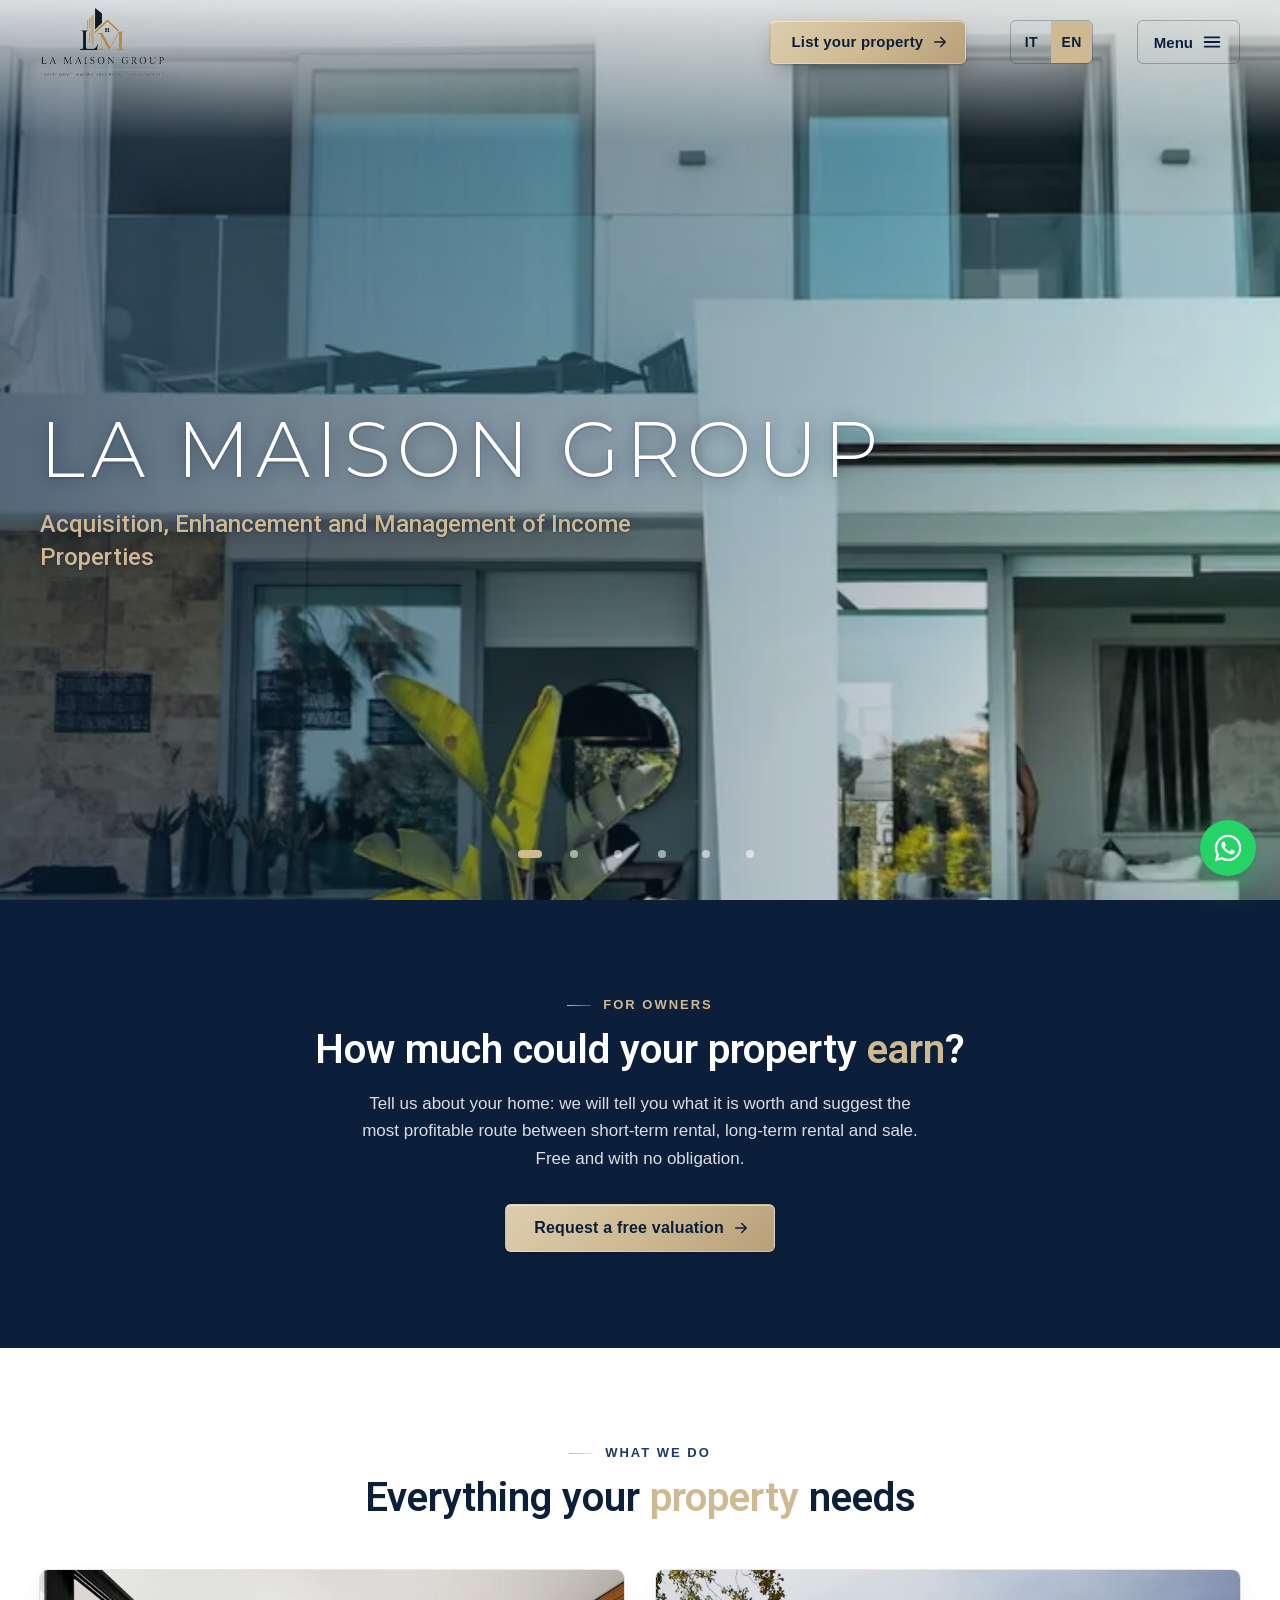
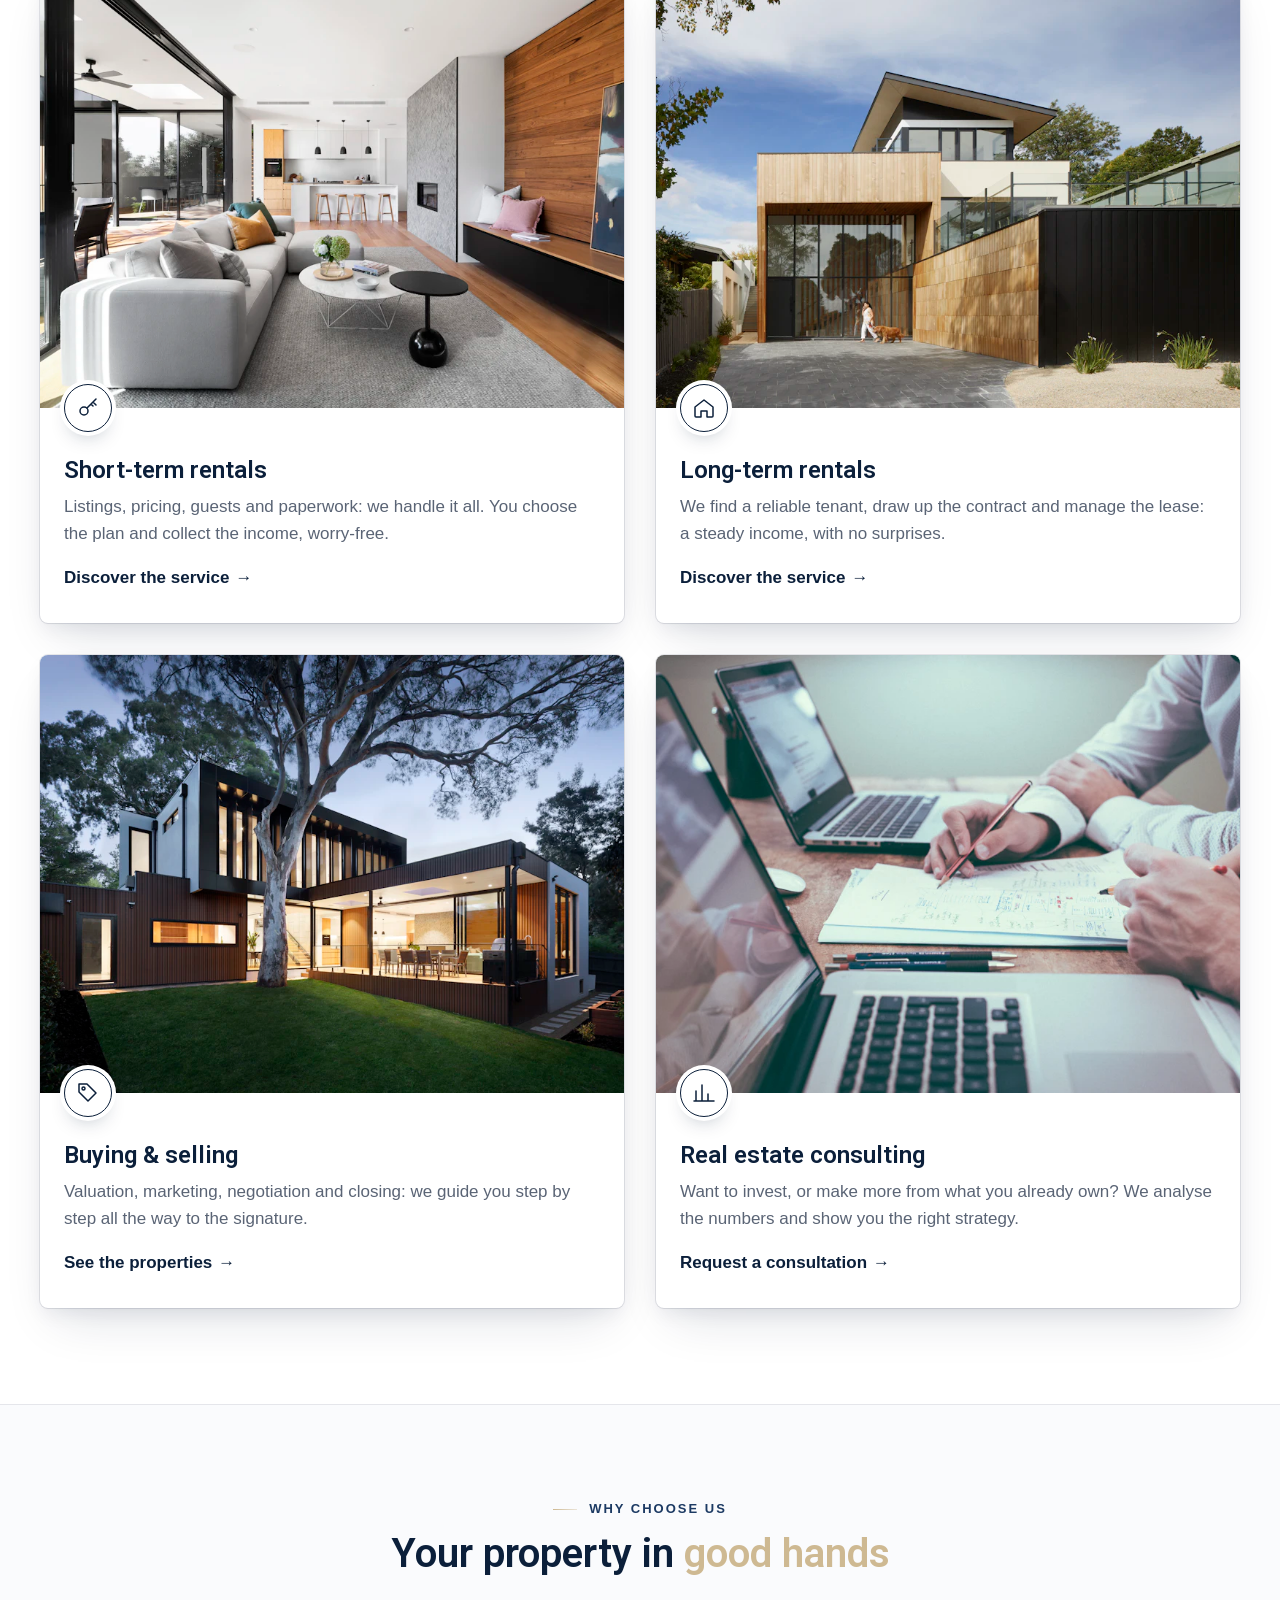
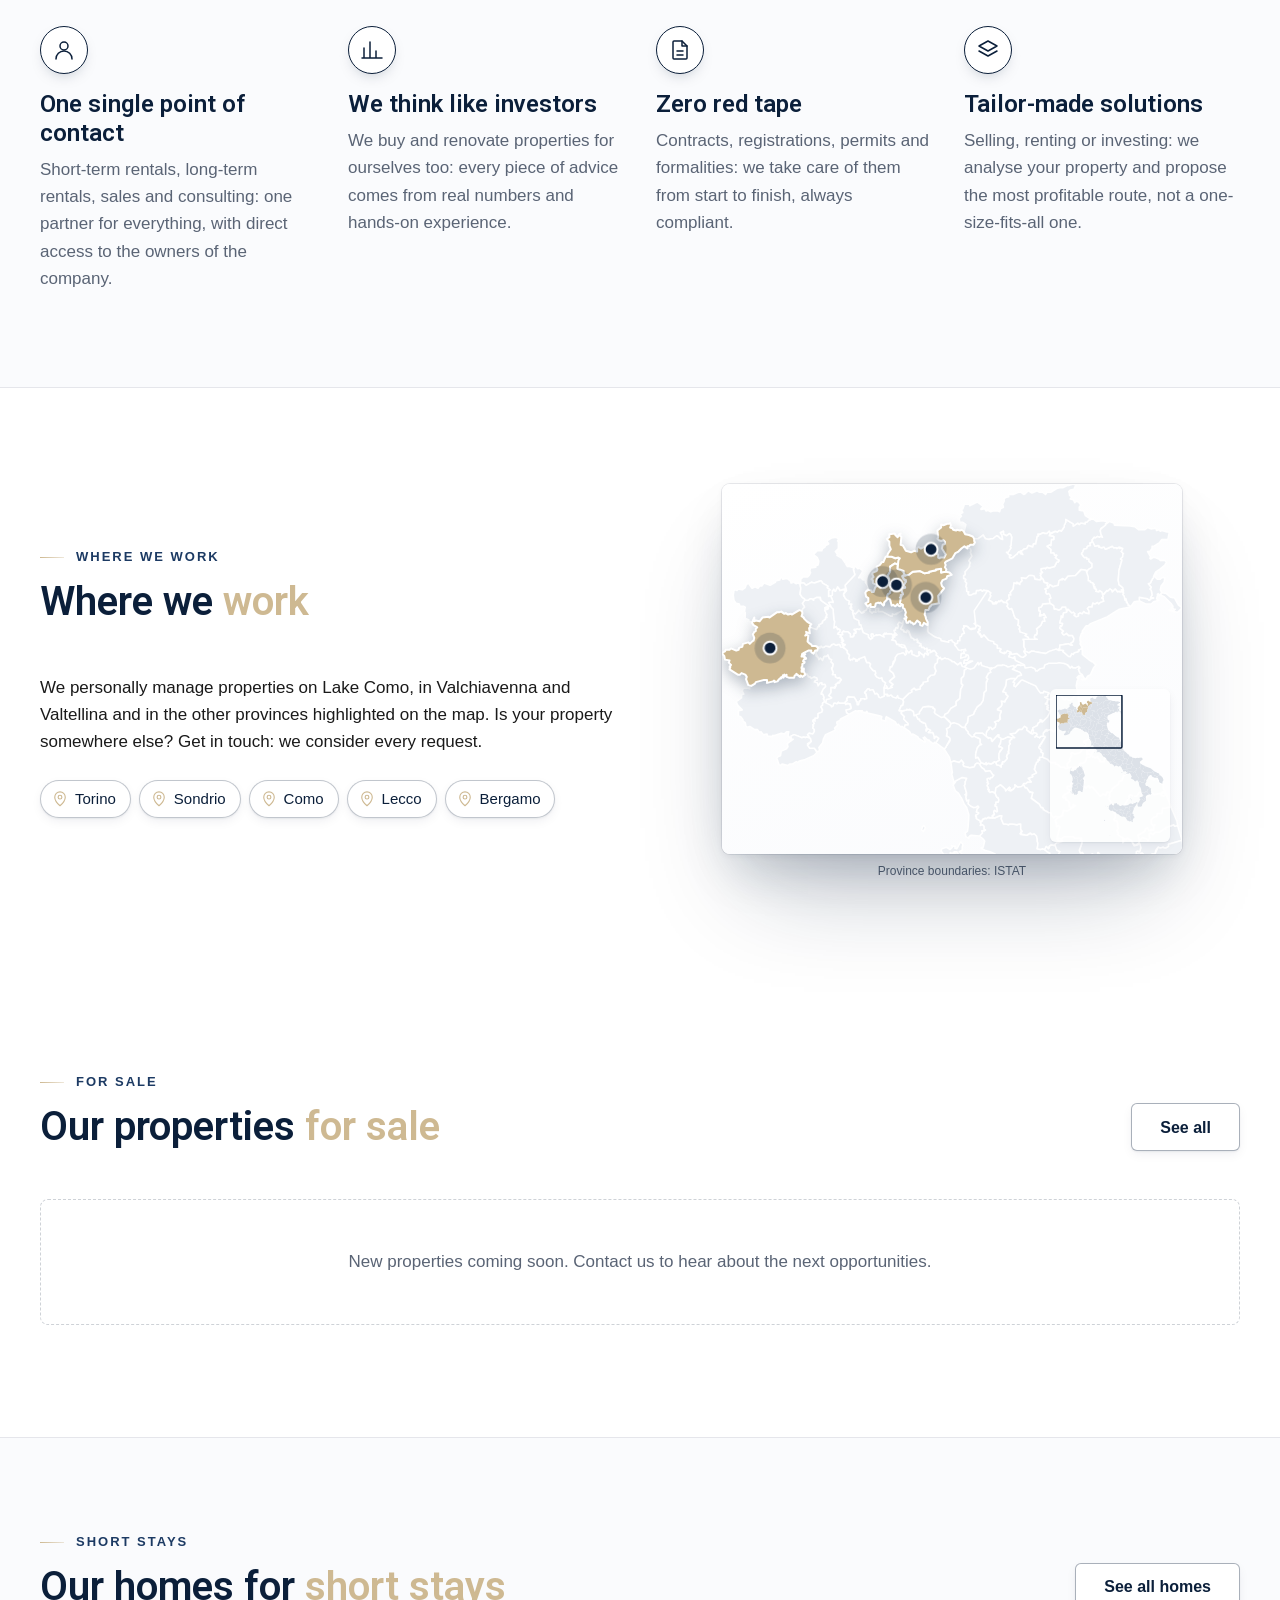
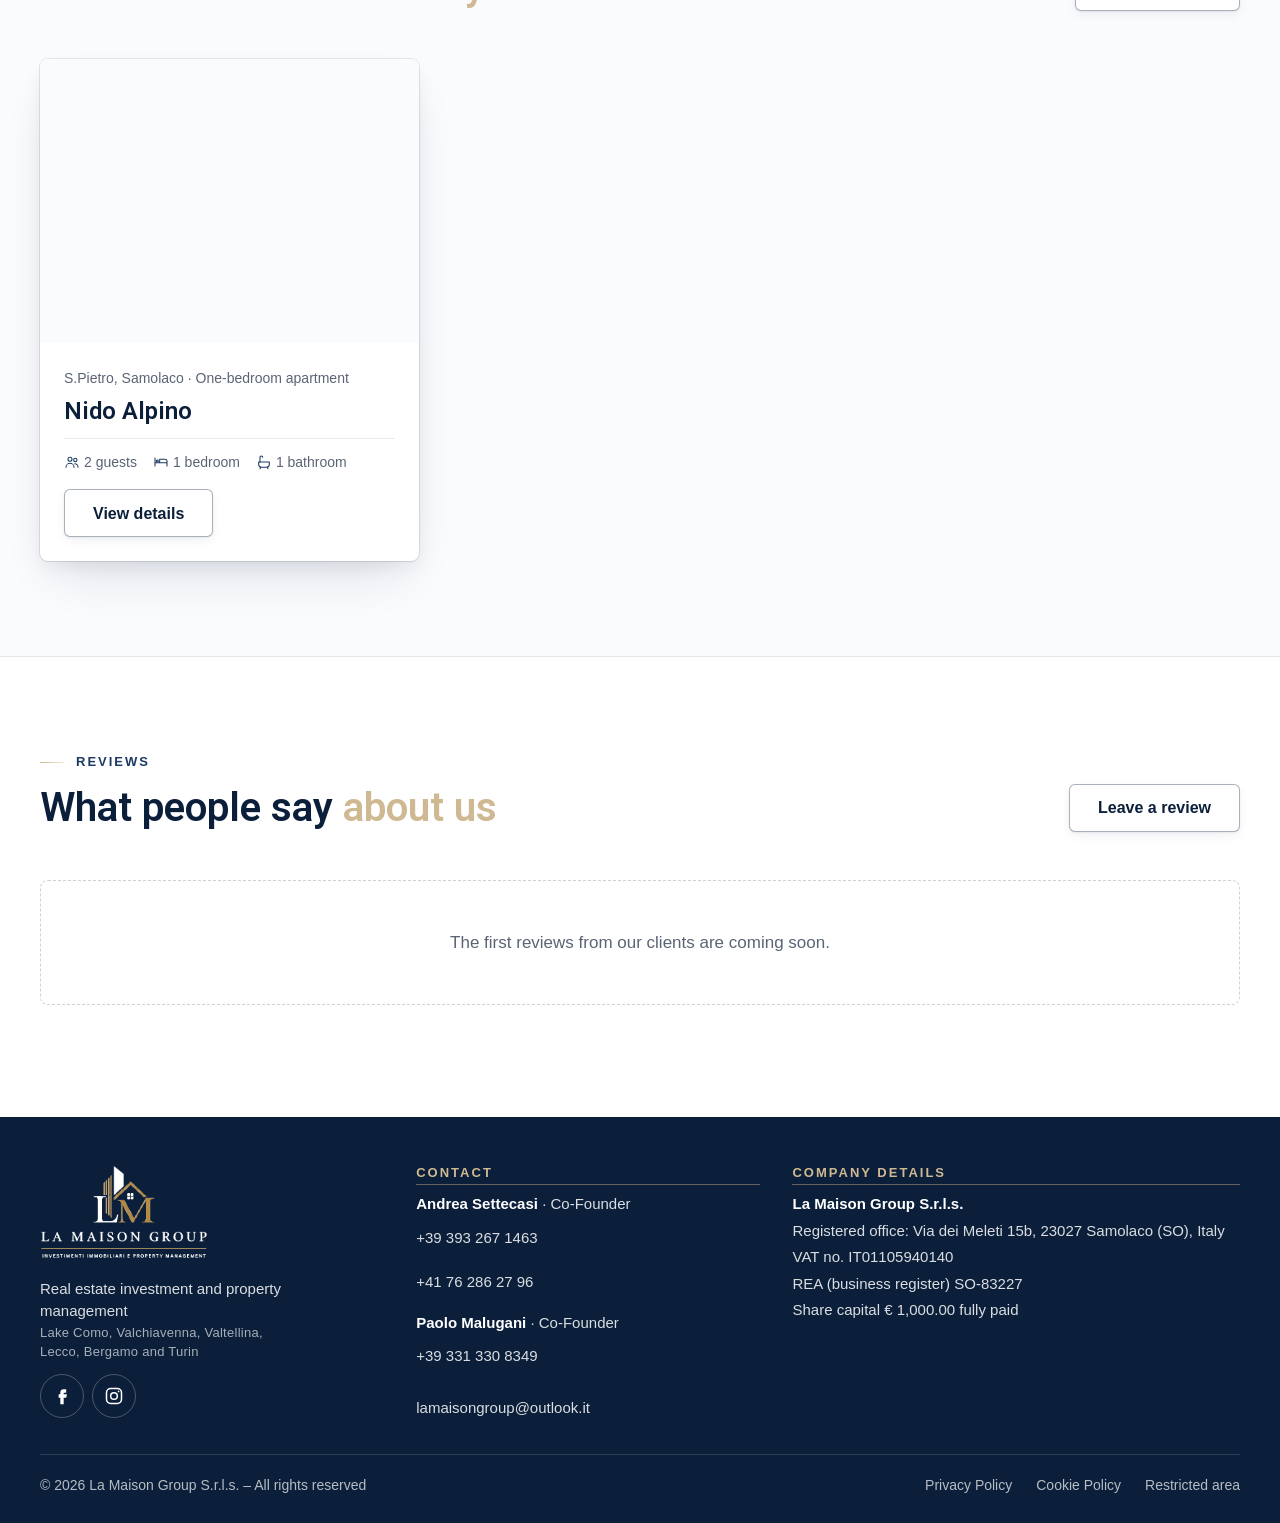
==== commit a72966e5: "Prenotazione diretta: riquadro 'Prenota direttamente con noi', Airbnb e Booking in secondo piano, vo" ====
--- a/index.html
+++ b/index.html
@@ -22,14 +22,14 @@
   <link rel="preload" as="font" href="fonts/montserrat-light-latin.woff2" type="font/woff2" crossorigin>
   <link rel="preload" as="image" media="(orientation: portrait)" href="img/hero-luce-1-v1080.webp" imagesrcset="img/hero-luce-1-v720.webp 720w, img/hero-luce-1-v1080.webp 1080w" imagesizes="(max-aspect-ratio: 9/16) 56.25vh, 100vw" type="image/webp">
   <link rel="preload" as="image" media="(orientation: landscape)" href="img/hero-luce-1.webp" imagesrcset="img/hero-luce-1-800.webp 800w, img/hero-luce-1-1280.webp 1280w, img/hero-luce-1.webp 1920w, img/hero-luce-1-2400.webp 2400w" imagesizes="(max-aspect-ratio: 16/9) 177.78vh, 100vw" type="image/webp">
-  <link rel="stylesheet" href="css/style.css?v=16e5a3fd">
+  <link rel="stylesheet" href="css/style.css?v=37feeae8">
   <script>document.documentElement.classList.add('js', 'content-loading');</script>
   <script src="js/main.js?v=369428e8" defer></script>
   <script src="js/dati.js?v=98647fd2" defer></script>
   <script src="js/content.js?v=72977fe3" defer></script>
   <script src="js/statistiche.js?v=24aaef0d" defer></script>
   <script src="js/lingua.js?v=d5e54591" defer></script>
-  <script src="js/render.js?v=c1e1df5d" defer></script>
+  <script src="js/render.js?v=5c1ffaac" defer></script>
   <script src="js/mappa.js?v=b2365f45" defer></script>
   <script type="application/ld+json">{"@context":"https://schema.org","@type":"WebSite","name":"LA MAISON GROUP","alternateName":["La Maison Group","LaMaison Group"],"url":"https://www.lamaison-group.it/"}</script>
 </head>
--- a/css/style.css
+++ b/css/style.css
@@ -1974,3 +1974,50 @@
 
 /* Footer: zona in cui operiamo (aiuta anche Google a capire dove lavoriamo) */
 .footer__zona { margin-top: 6px; font-size: 13px; letter-spacing: .02em; opacity: .75; }
+
+/* ============================================================
+   Prenotazione diretta, voto, recensioni
+   Stile essenziale: linee sottili, niente riquadri, molto bianco
+   ============================================================ */
+
+/* "Prenota direttamente con noi": una riga, separata da linee sottili */
+.direct {
+  display: flex; flex-direction: column; align-items: center; gap: 14px;
+  margin: 0 auto var(--s-48, 48px); padding: 28px 0;
+  border-top: var(--line) solid var(--hairline); border-bottom: var(--line) solid var(--hairline);
+  text-align: center;
+}
+.direct__title { margin: 0; font-family: var(--font-title); font-size: 20px; font-weight: 300; letter-spacing: .01em; color: var(--navy); }
+.direct__title .accent { font-weight: 400; }
+.direct__list { display: flex; flex-wrap: wrap; justify-content: center; gap: 6px 0; margin: 0; padding: 0; list-style: none; }
+.direct__list li { font-size: 12px; font-weight: 500; letter-spacing: .14em; text-transform: uppercase; color: var(--text-muted); }
+.direct__list li + li::before { content: ""; display: inline-block; width: 18px; height: 1px; margin: 0 14px; vertical-align: middle; background: var(--gold); }
+/* nella scheda: tre righe sotto una linea, senza fondo */
+.direct--compact { align-items: flex-start; gap: 10px; margin: 0; padding: 0 0 18px; border-top: 0; text-align: left; }
+.direct--compact .direct__title { font-size: 17px; }
+.direct--compact .direct__list { flex-direction: column; align-items: flex-start; gap: 6px; }
+.direct--compact .direct__list li { font-size: 11px; letter-spacing: .12em; }
+.direct--compact .direct__list li { display: flex; align-items: baseline; }
+.direct--compact .direct__list li::before, .direct--compact .direct__list li + li::before { content: ""; flex: none; display: block; width: 10px; height: 1px; margin: 0 10px 0 0; transform: translateY(-4px); background: var(--gold); }
+.scheda__also { margin: 0; font-size: 13px; color: var(--text-muted); text-align: center; }
+.scheda__also a { color: var(--navy); text-decoration: underline; text-decoration-thickness: 1px; text-underline-offset: 3px; }
+
+/* Voto: stella sottile e numero */
+.scheda__rating { display: flex; align-items: baseline; gap: 8px; margin: 10px 0 0; font-size: 14px; letter-spacing: .02em; color: var(--text-muted); }
+.scheda__rating svg { width: 14px; height: 14px; align-self: center; color: var(--gold); }
+.scheda__rating strong { font-weight: 500; color: var(--navy); }
+
+/* Recensioni nella scheda: citazioni, senza riquadri */
+.scheda__reviews { display: grid; gap: 32px; margin-top: 8px; }
+@media (min-width: 768px) { .scheda__reviews { grid-template-columns: repeat(2, 1fr); gap: 40px; } }
+.scheda__reviews .card { padding: 0 0 0 20px; background: none; border: 0; border-left: 1px solid var(--gold); border-radius: 0; box-shadow: none; }
+.scheda__reviews .card:hover { transform: none; box-shadow: none; }
+.scheda__reviews .stars svg { width: 12px; height: 12px; }
+.scheda__reviews blockquote { margin: 10px 0 12px; font-size: 16px; font-style: italic; font-weight: 300; line-height: 1.6; color: var(--navy); }
+
+@media (max-width: 767px) {
+  .direct { padding: 22px 0; }
+  .direct__title { font-size: 18px; }
+  .direct__list { flex-direction: column; gap: 8px; }
+  .direct__list li + li::before { display: none; }
+}
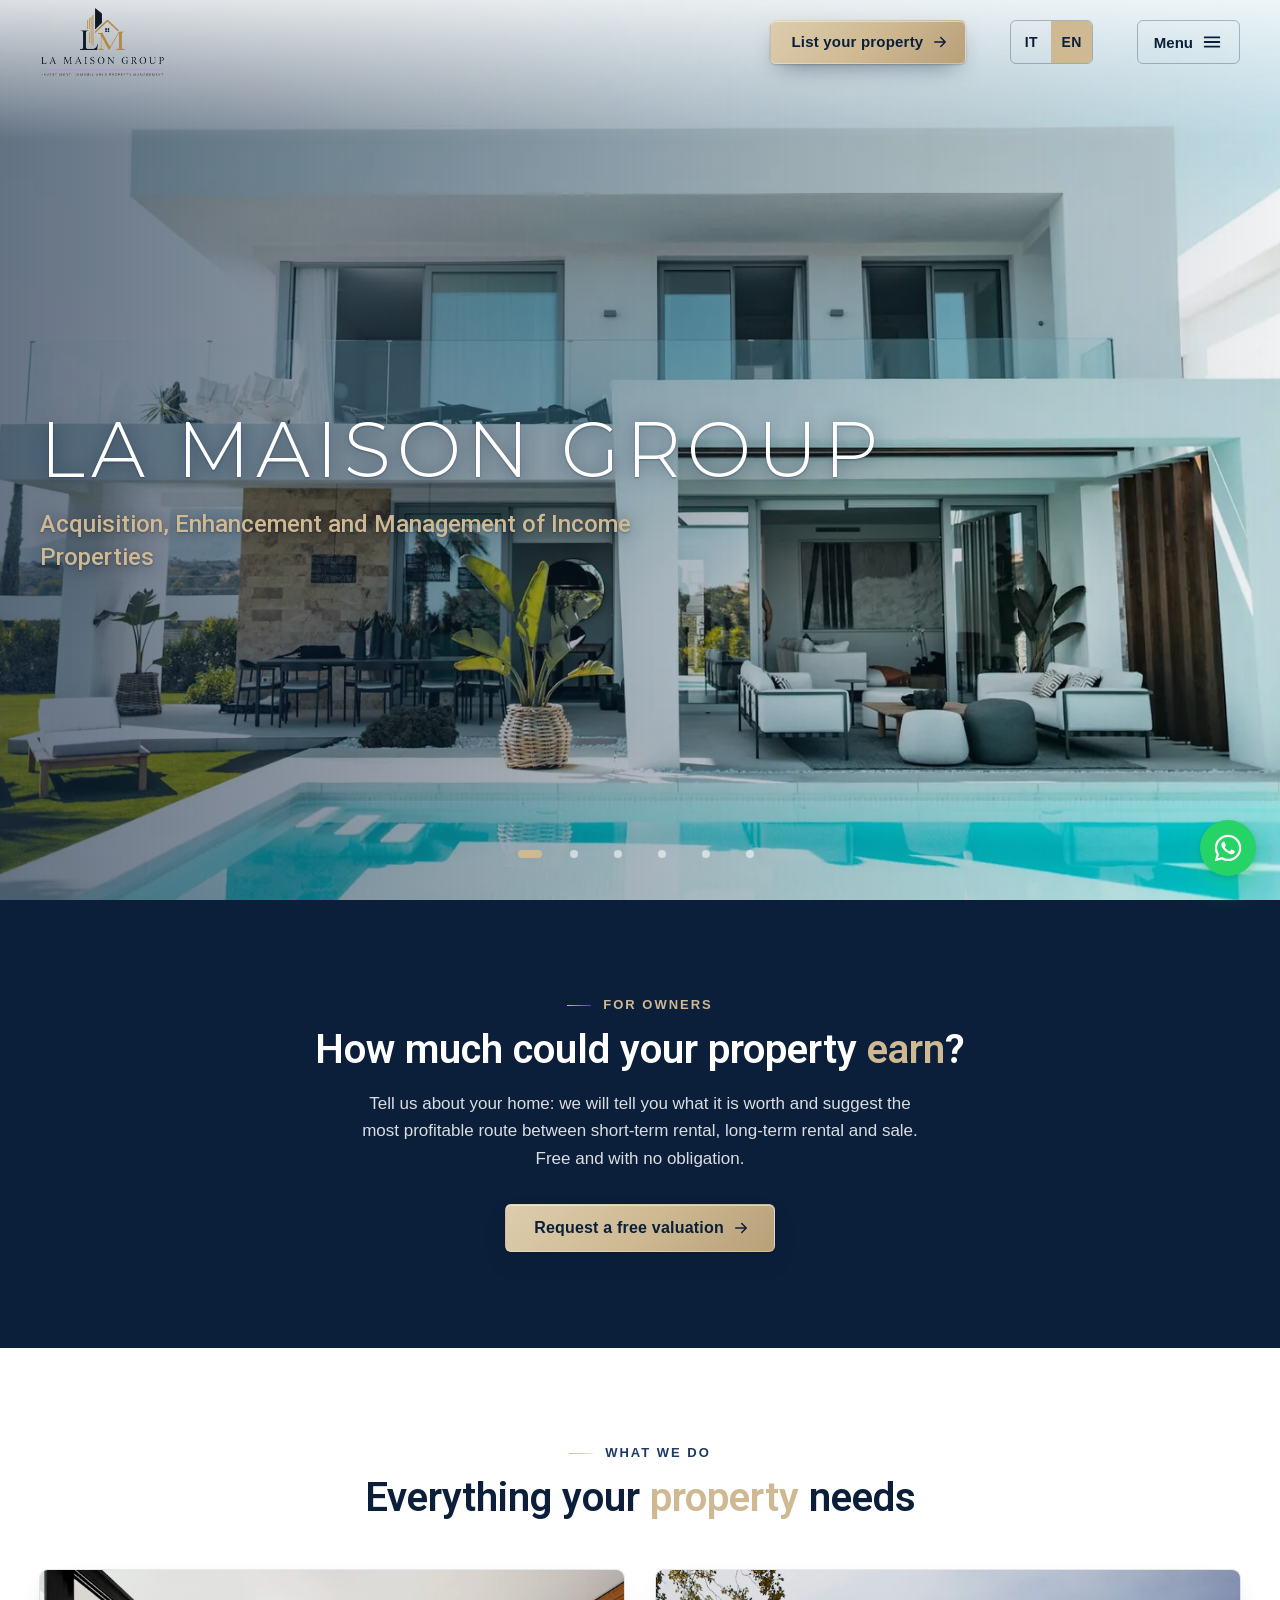
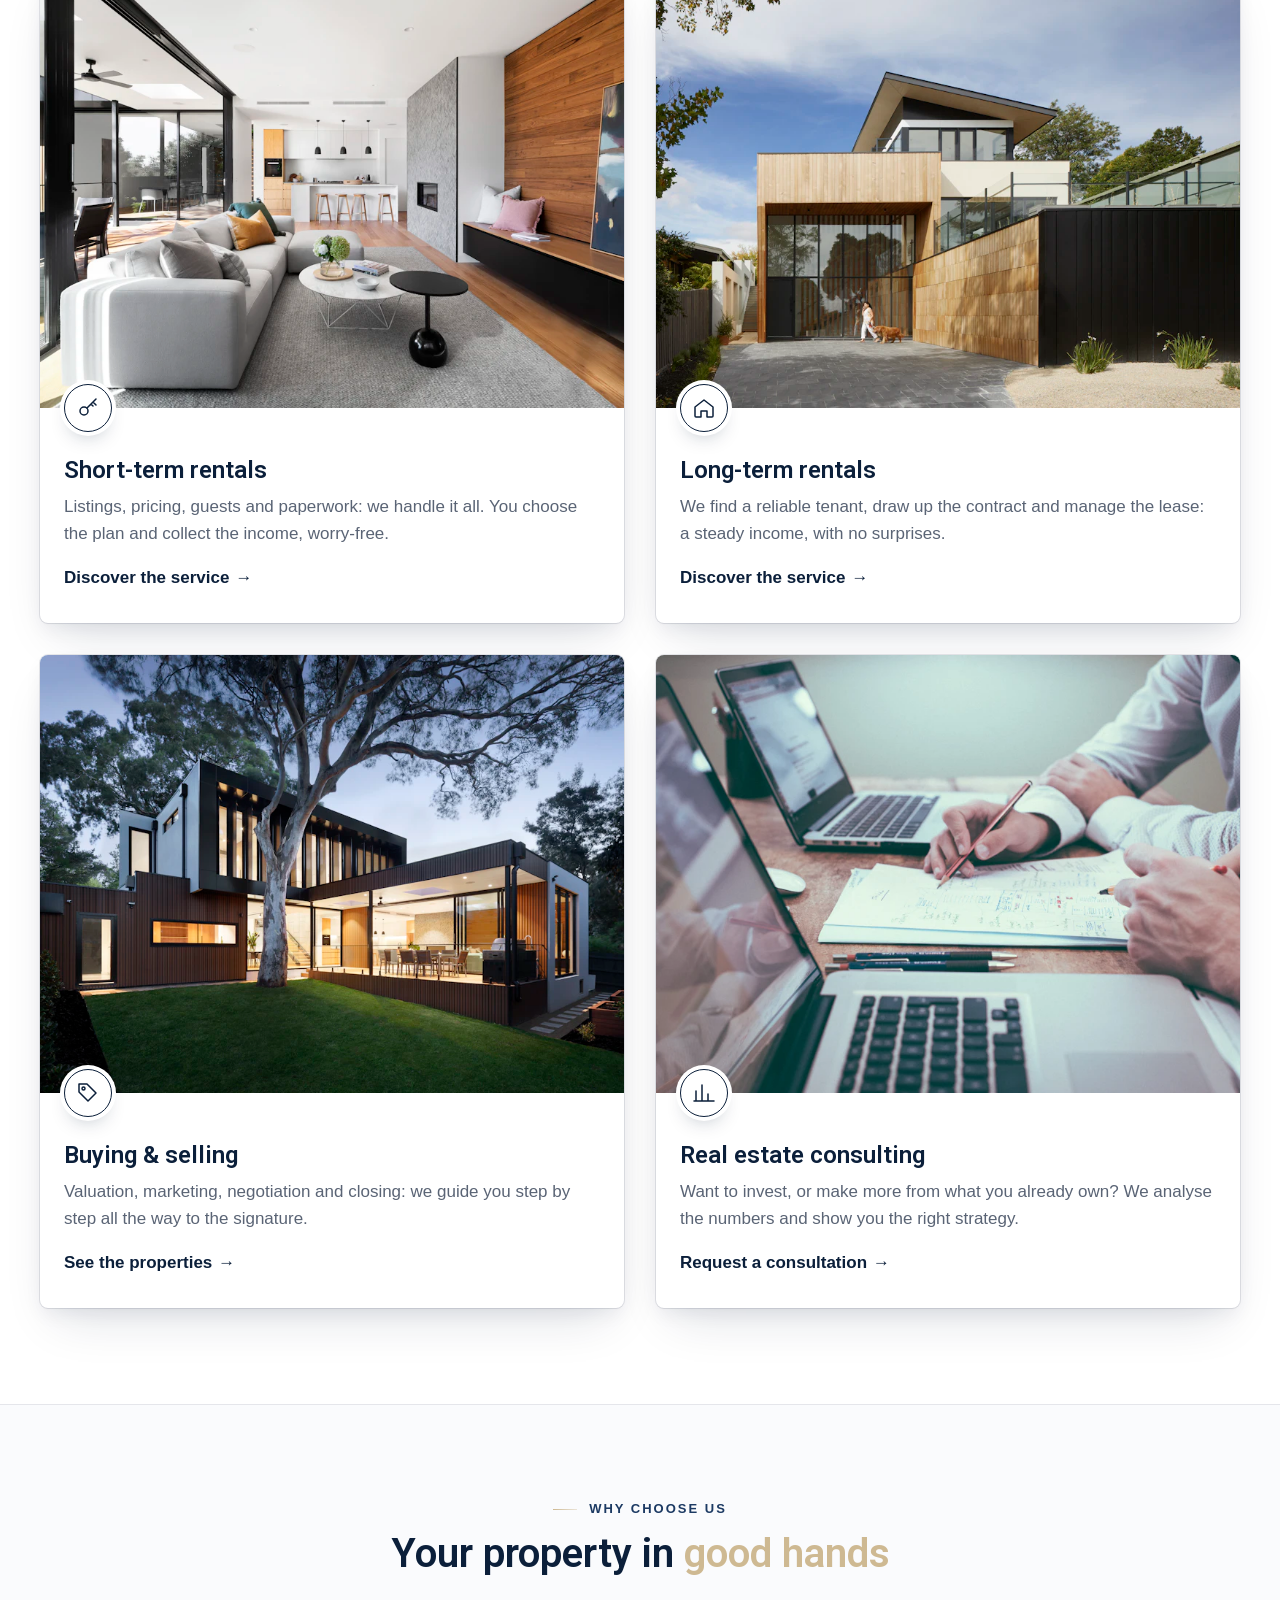
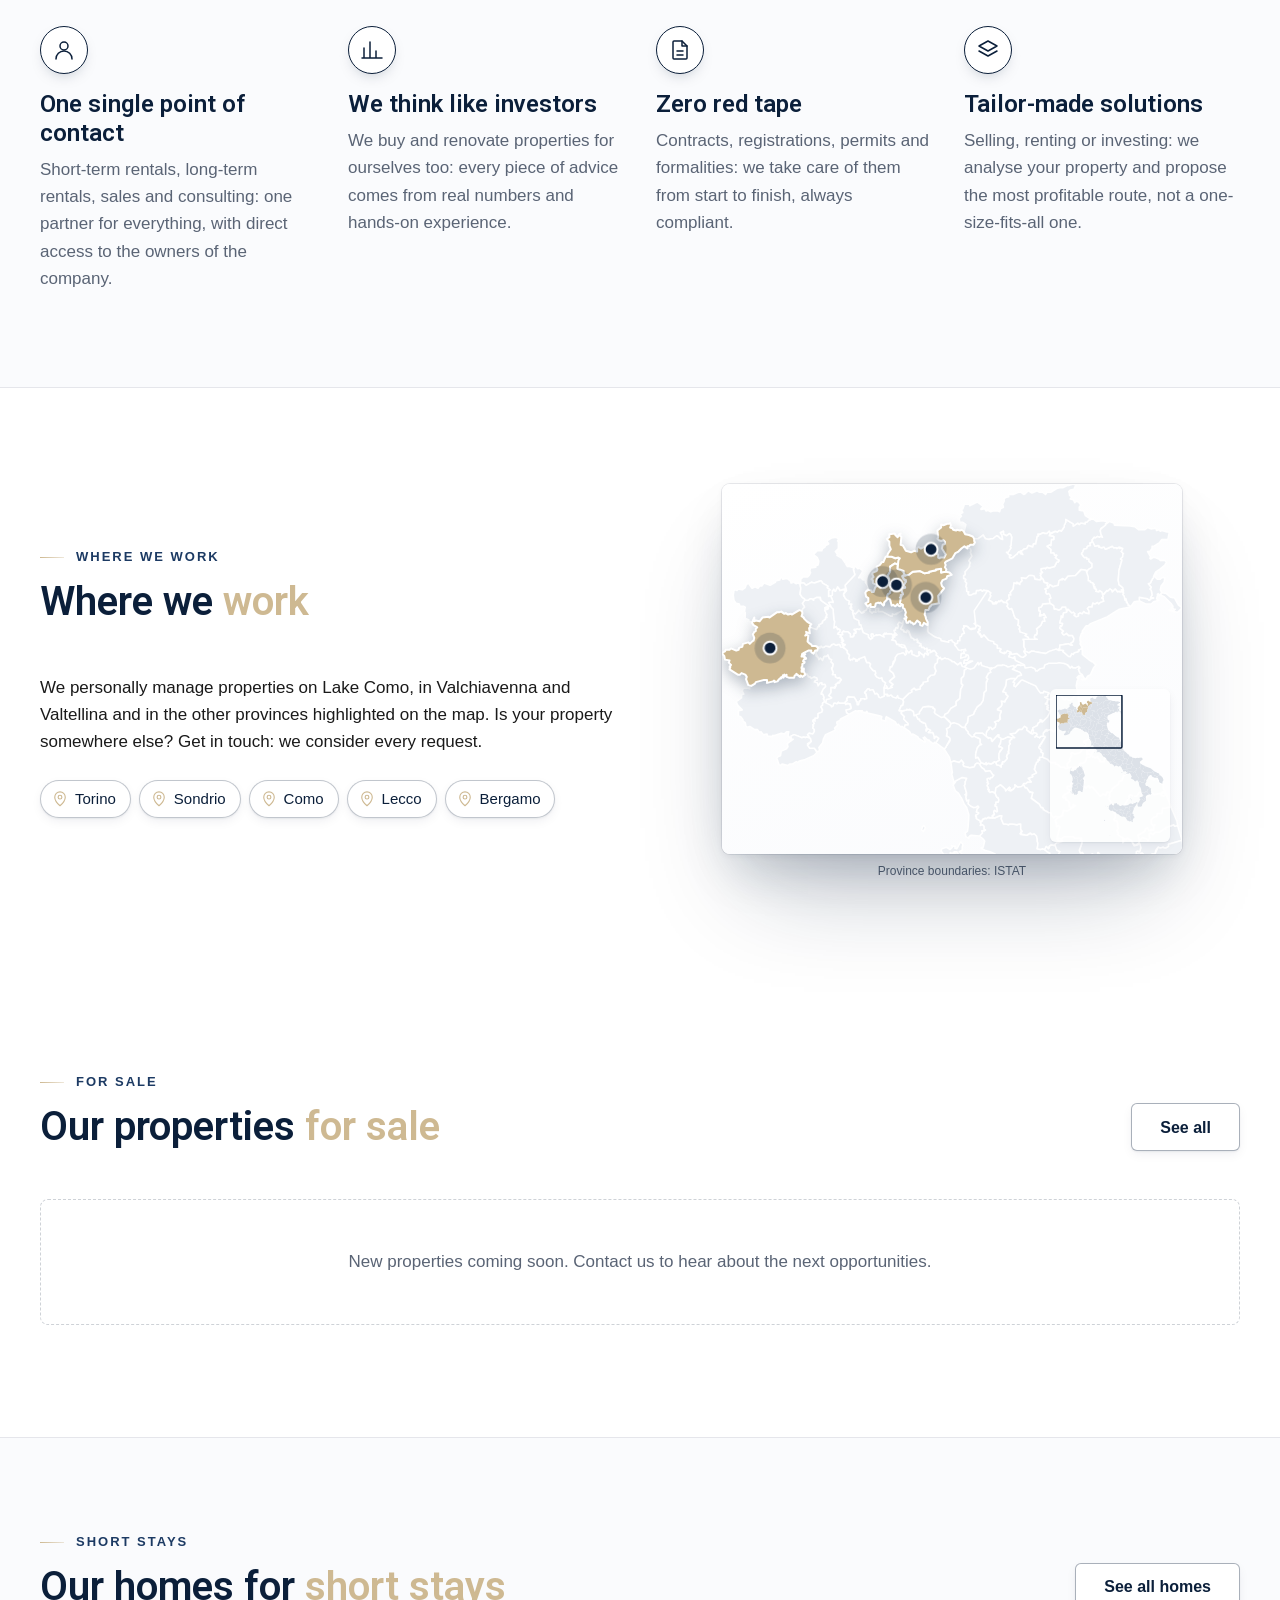
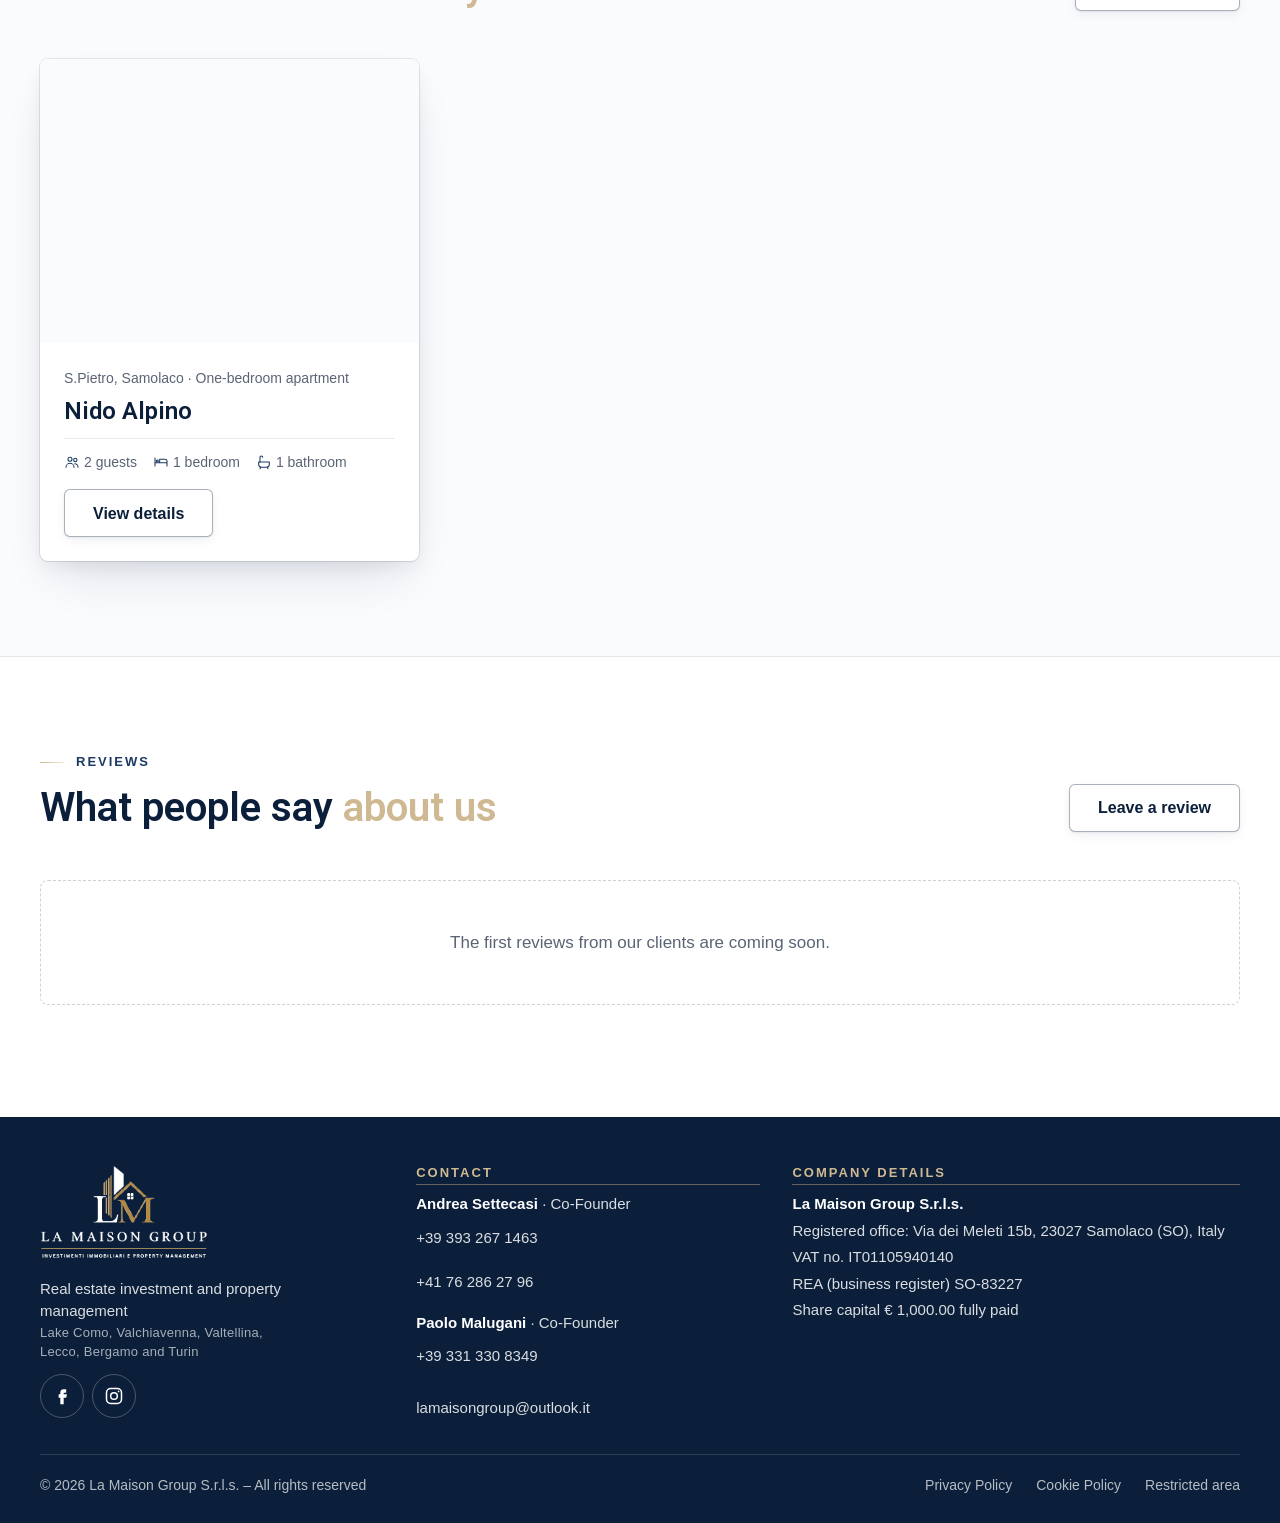
==== commit 798dc91e: "Verifica Google Search Console Co-Authored-By: Claude Opus 5.5 <noreply@anthropic.com>" ====
--- a/index.html
+++ b/index.html
@@ -9,6 +9,7 @@
   <link rel="alternate" hreflang="it" href="https://www.lamaison-group.it/">
   <link rel="alternate" hreflang="en" href="https://www.lamaison-group.it/?lang=en">
   <link rel="alternate" hreflang="x-default" href="https://www.lamaison-group.it/">
+  <meta name="google-site-verification" content="Ft_7rAFWpm3oOoaZWLYkzv09F-YsC5GKJDvocbCDiPQ">
   <meta name="theme-color" content="#0B1F3A">
   <meta property="og:title" content="LA MAISON GROUP | Lago di Como e Valtellina">
   <meta property="og:description" content="Gestione affitti brevi, affitti e vendita di immobili sul Lago di Como, in Valchiavenna e Valtellina, nelle province di Sondrio, Como, Lecco, Bergamo e a Torino. Valutazione gratuita.">
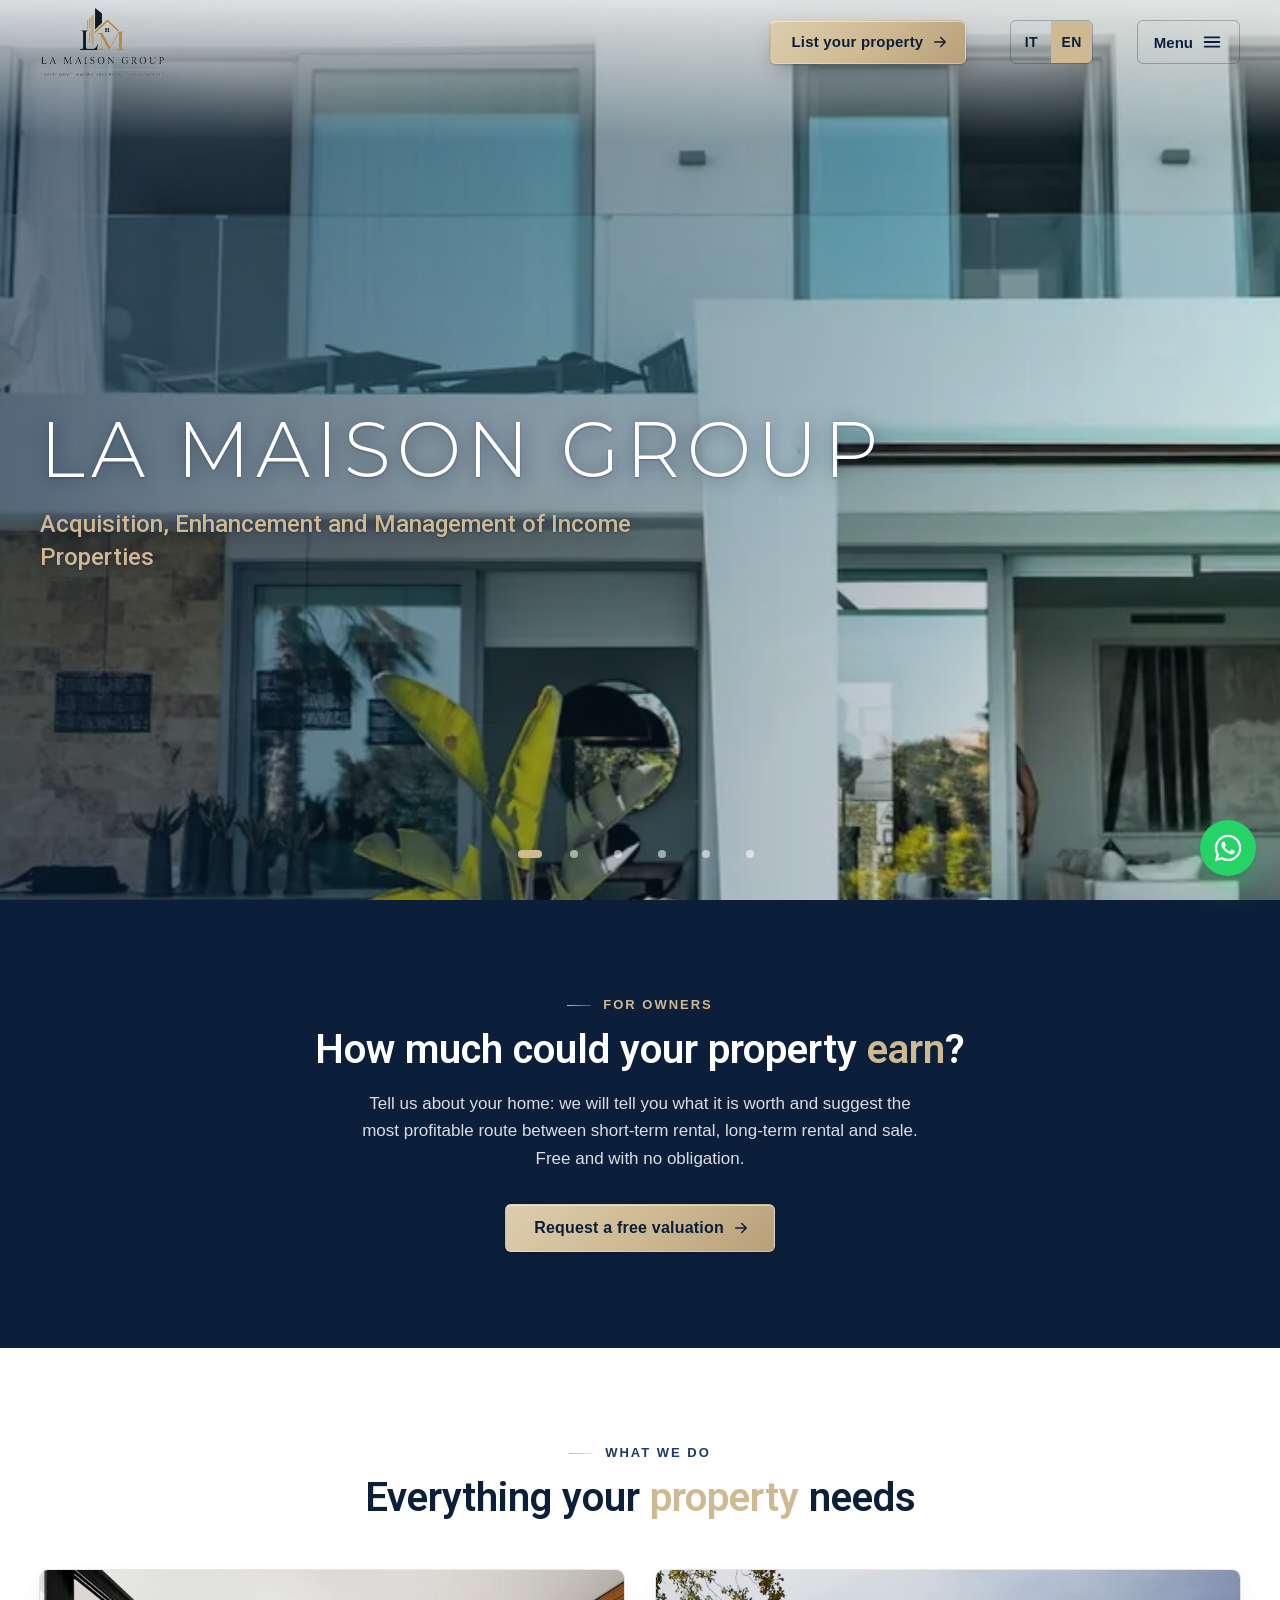
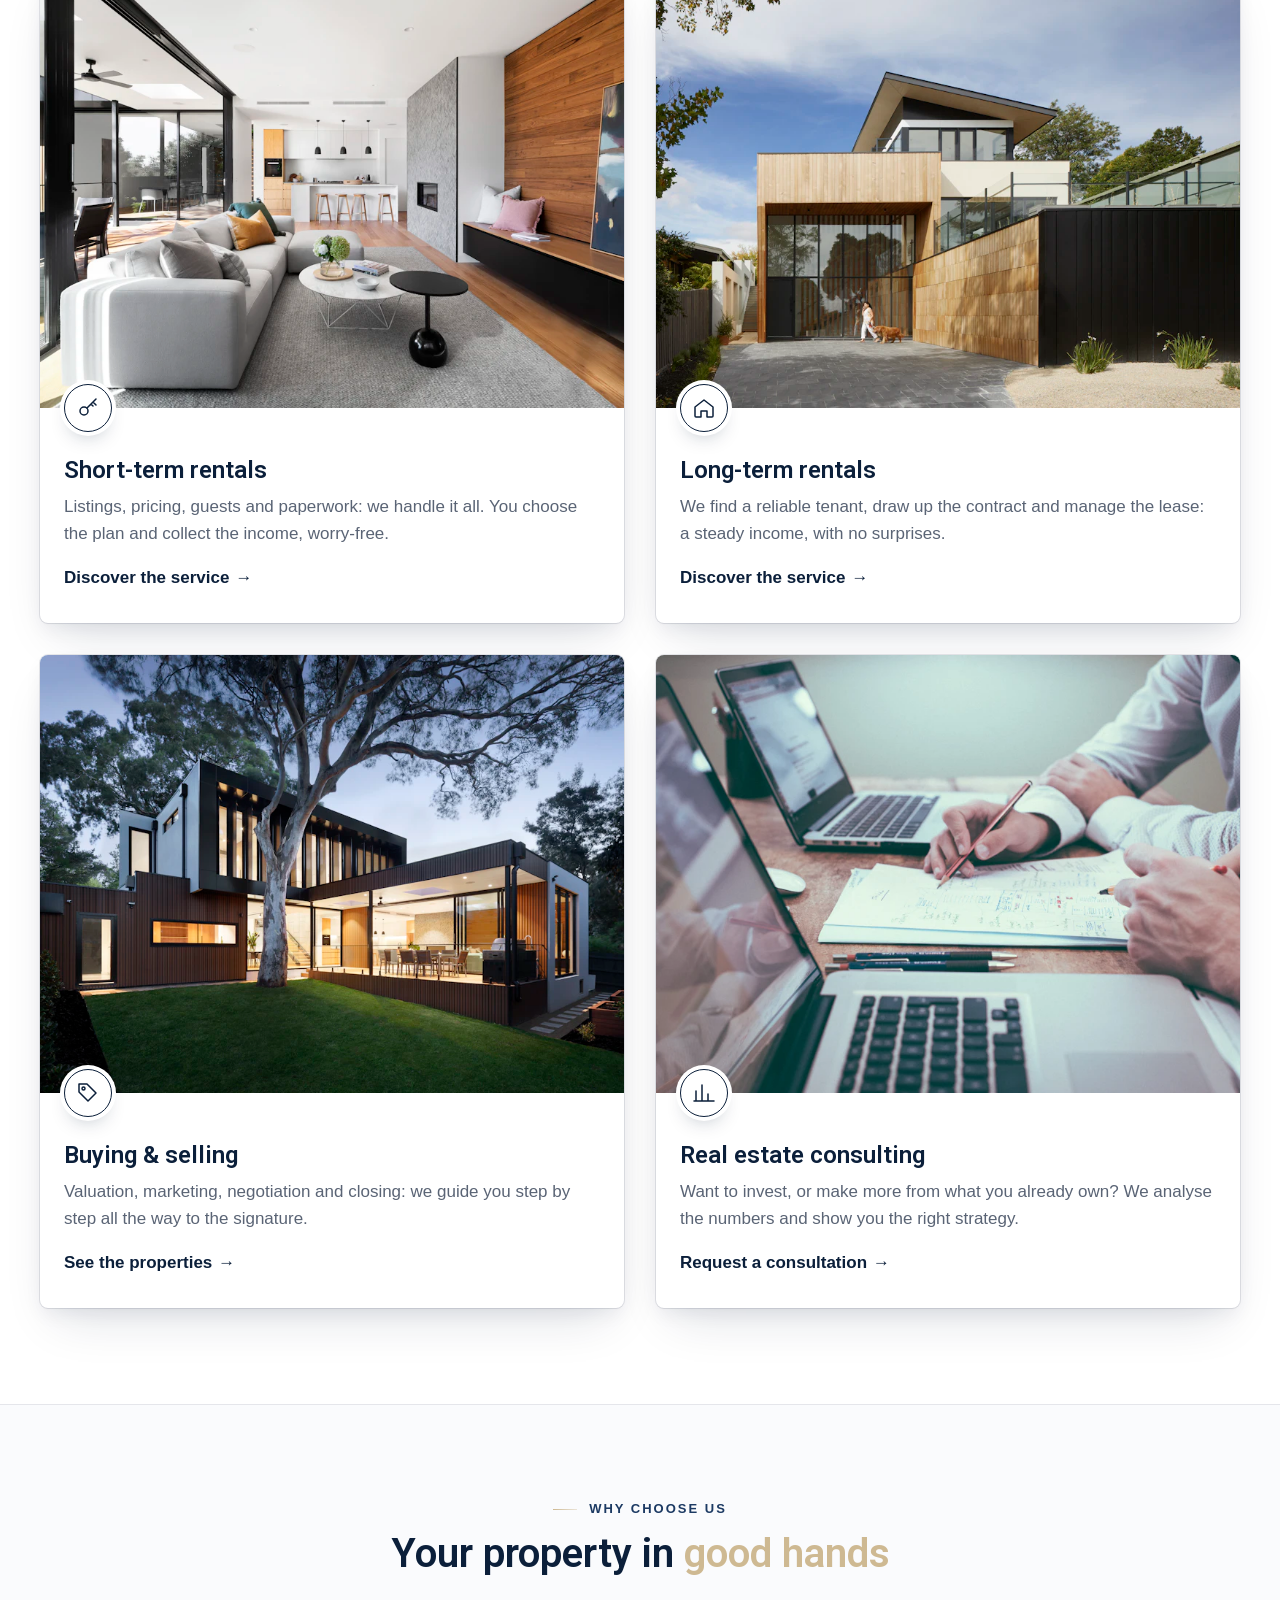
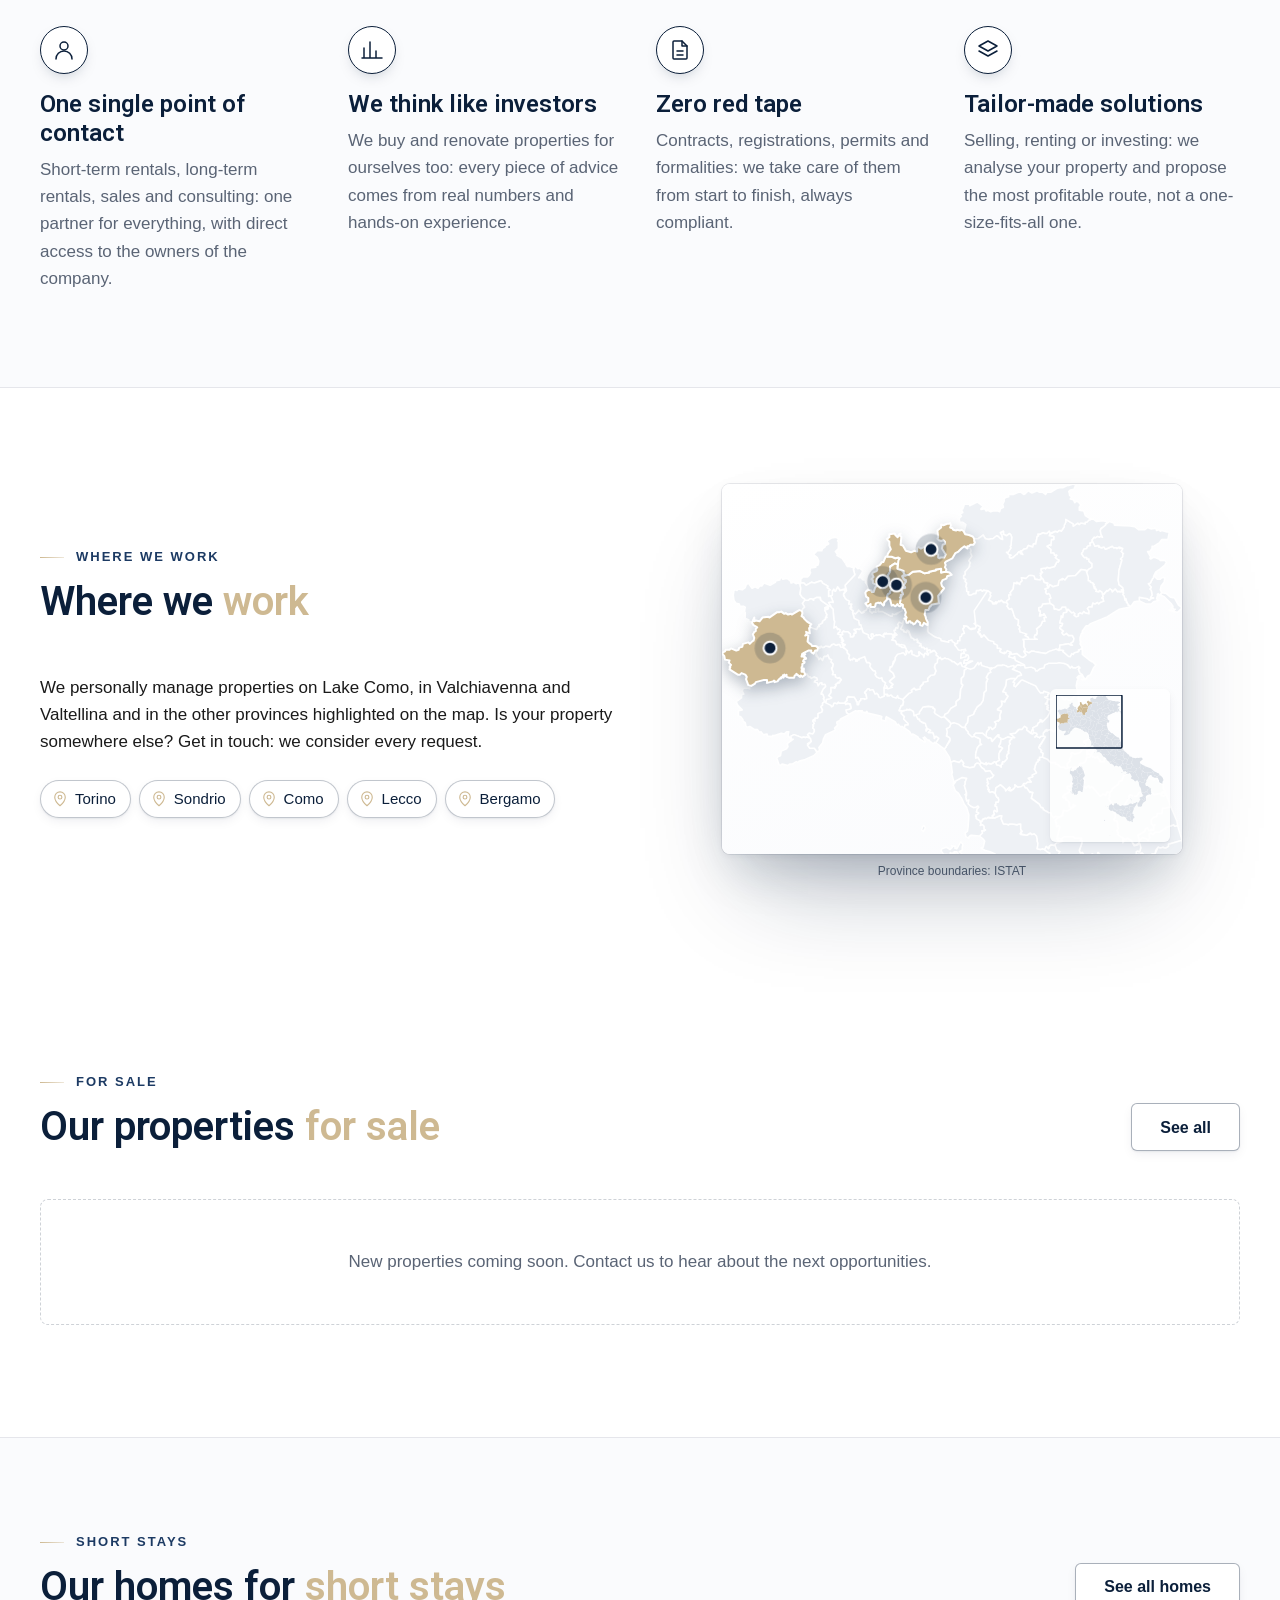
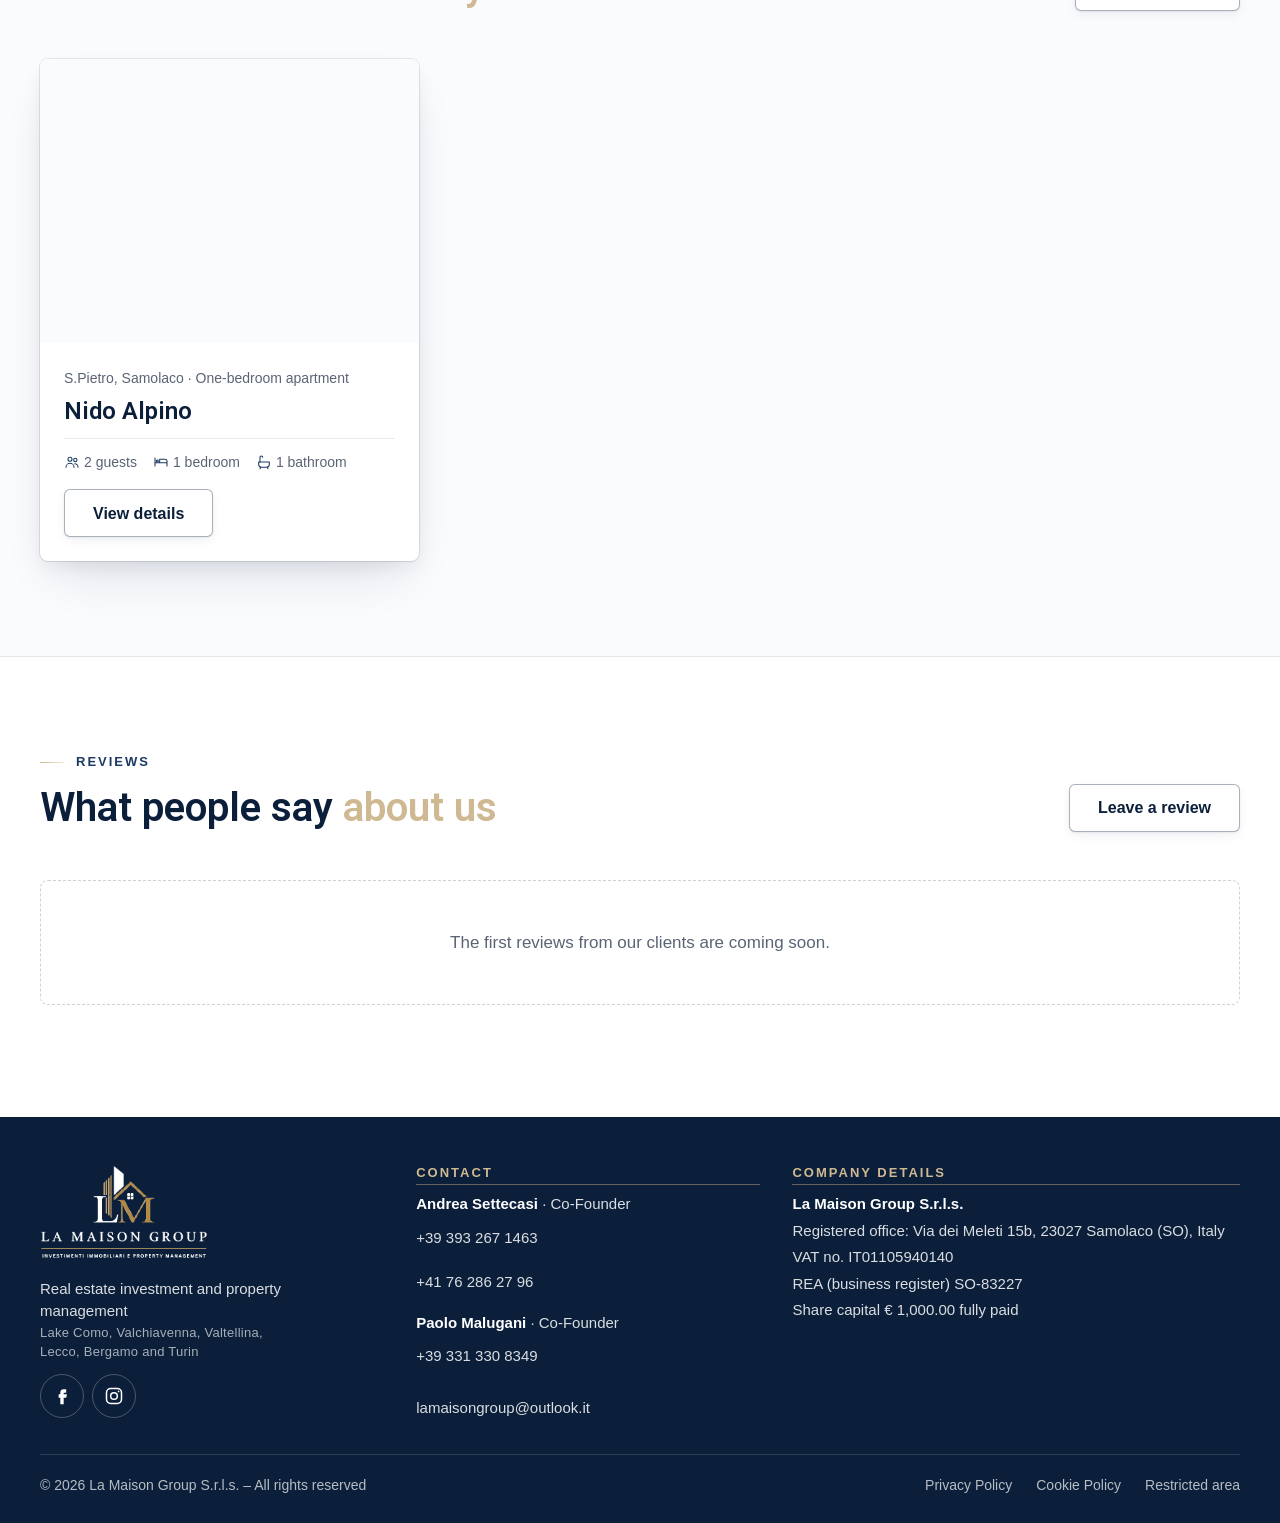
==== commit fe068ef0: "Vendita: annunci HomePanda dal solo link (titolo, prezzo, foto automatici ogni ora), stato In tratta" ====
--- a/index.html
+++ b/index.html
@@ -23,14 +23,14 @@
   <link rel="preload" as="font" href="fonts/montserrat-light-latin.woff2" type="font/woff2" crossorigin>
   <link rel="preload" as="image" media="(orientation: portrait)" href="img/hero-luce-1-v1080.webp" imagesrcset="img/hero-luce-1-v720.webp 720w, img/hero-luce-1-v1080.webp 1080w" imagesizes="(max-aspect-ratio: 9/16) 56.25vh, 100vw" type="image/webp">
   <link rel="preload" as="image" media="(orientation: landscape)" href="img/hero-luce-1.webp" imagesrcset="img/hero-luce-1-800.webp 800w, img/hero-luce-1-1280.webp 1280w, img/hero-luce-1.webp 1920w, img/hero-luce-1-2400.webp 2400w" imagesizes="(max-aspect-ratio: 16/9) 177.78vh, 100vw" type="image/webp">
-  <link rel="stylesheet" href="css/style.css?v=37feeae8">
+  <link rel="stylesheet" href="css/style.css?v=9f68d031">
   <script>document.documentElement.classList.add('js', 'content-loading');</script>
   <script src="js/main.js?v=369428e8" defer></script>
   <script src="js/dati.js?v=98647fd2" defer></script>
   <script src="js/content.js?v=72977fe3" defer></script>
   <script src="js/statistiche.js?v=24aaef0d" defer></script>
   <script src="js/lingua.js?v=d5e54591" defer></script>
-  <script src="js/render.js?v=5c1ffaac" defer></script>
+  <script src="js/render.js?v=0d5ccb6c" defer></script>
   <script src="js/mappa.js?v=b2365f45" defer></script>
   <script type="application/ld+json">{"@context":"https://schema.org","@type":"WebSite","name":"LA MAISON GROUP","alternateName":["La Maison Group","LaMaison Group"],"url":"https://www.lamaison-group.it/"}</script>
 </head>
--- a/css/style.css
+++ b/css/style.css
@@ -2021,3 +2021,11 @@
   .direct__list { flex-direction: column; gap: 8px; }
   .direct__list li + li::before { display: none; }
 }
+
+/* ---------- Annunci HomePanda (pagina Vendita) ---------- */
+.card__partner { margin: 4px 0 0; font-size: 11px; font-weight: 500; letter-spacing: .12em; text-transform: uppercase; color: var(--text-muted); }
+.card--hp .card__actions .btn { white-space: normal; }
+.card__over { position: relative; z-index: 2; }
+.badge--sold { background: var(--gold); color: var(--navy); }
+.card.is-sold .card__media img { filter: grayscale(.35); opacity: .9; }
+.card.is-sold:hover { transform: none; }
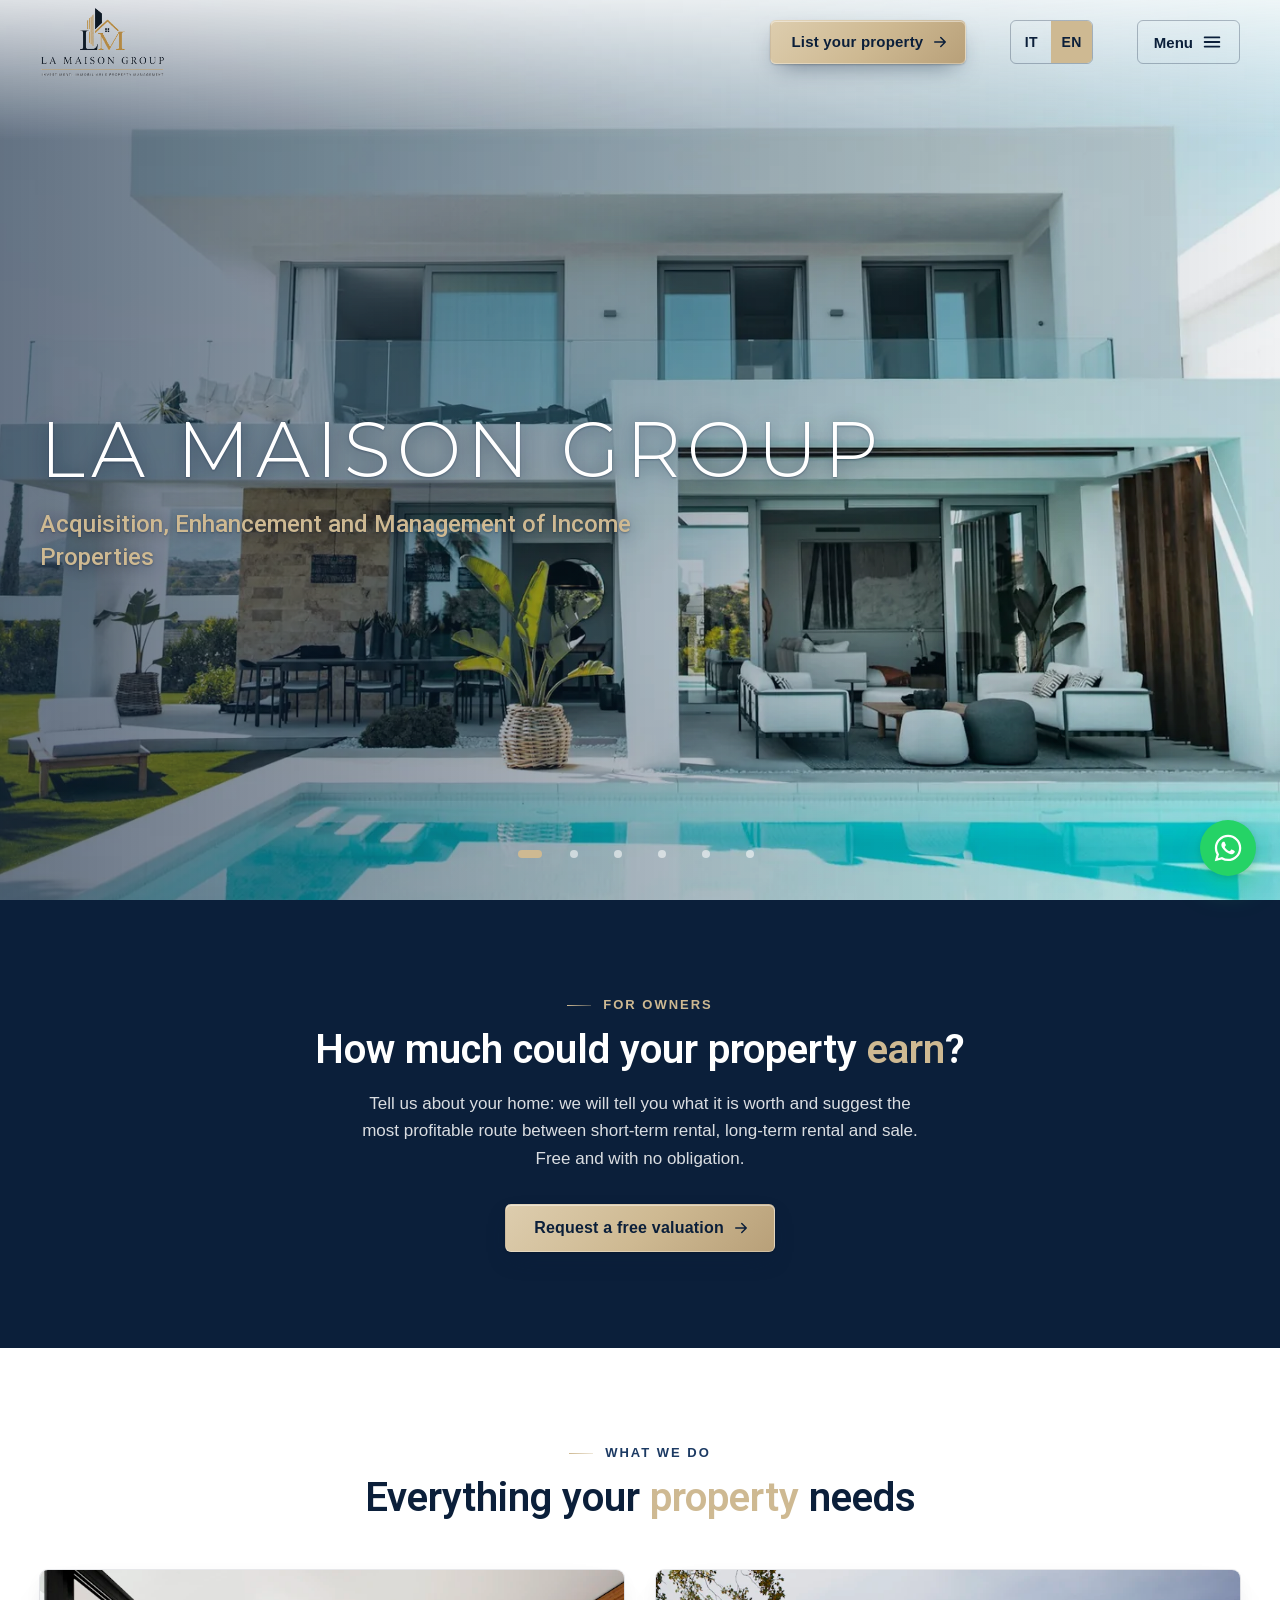
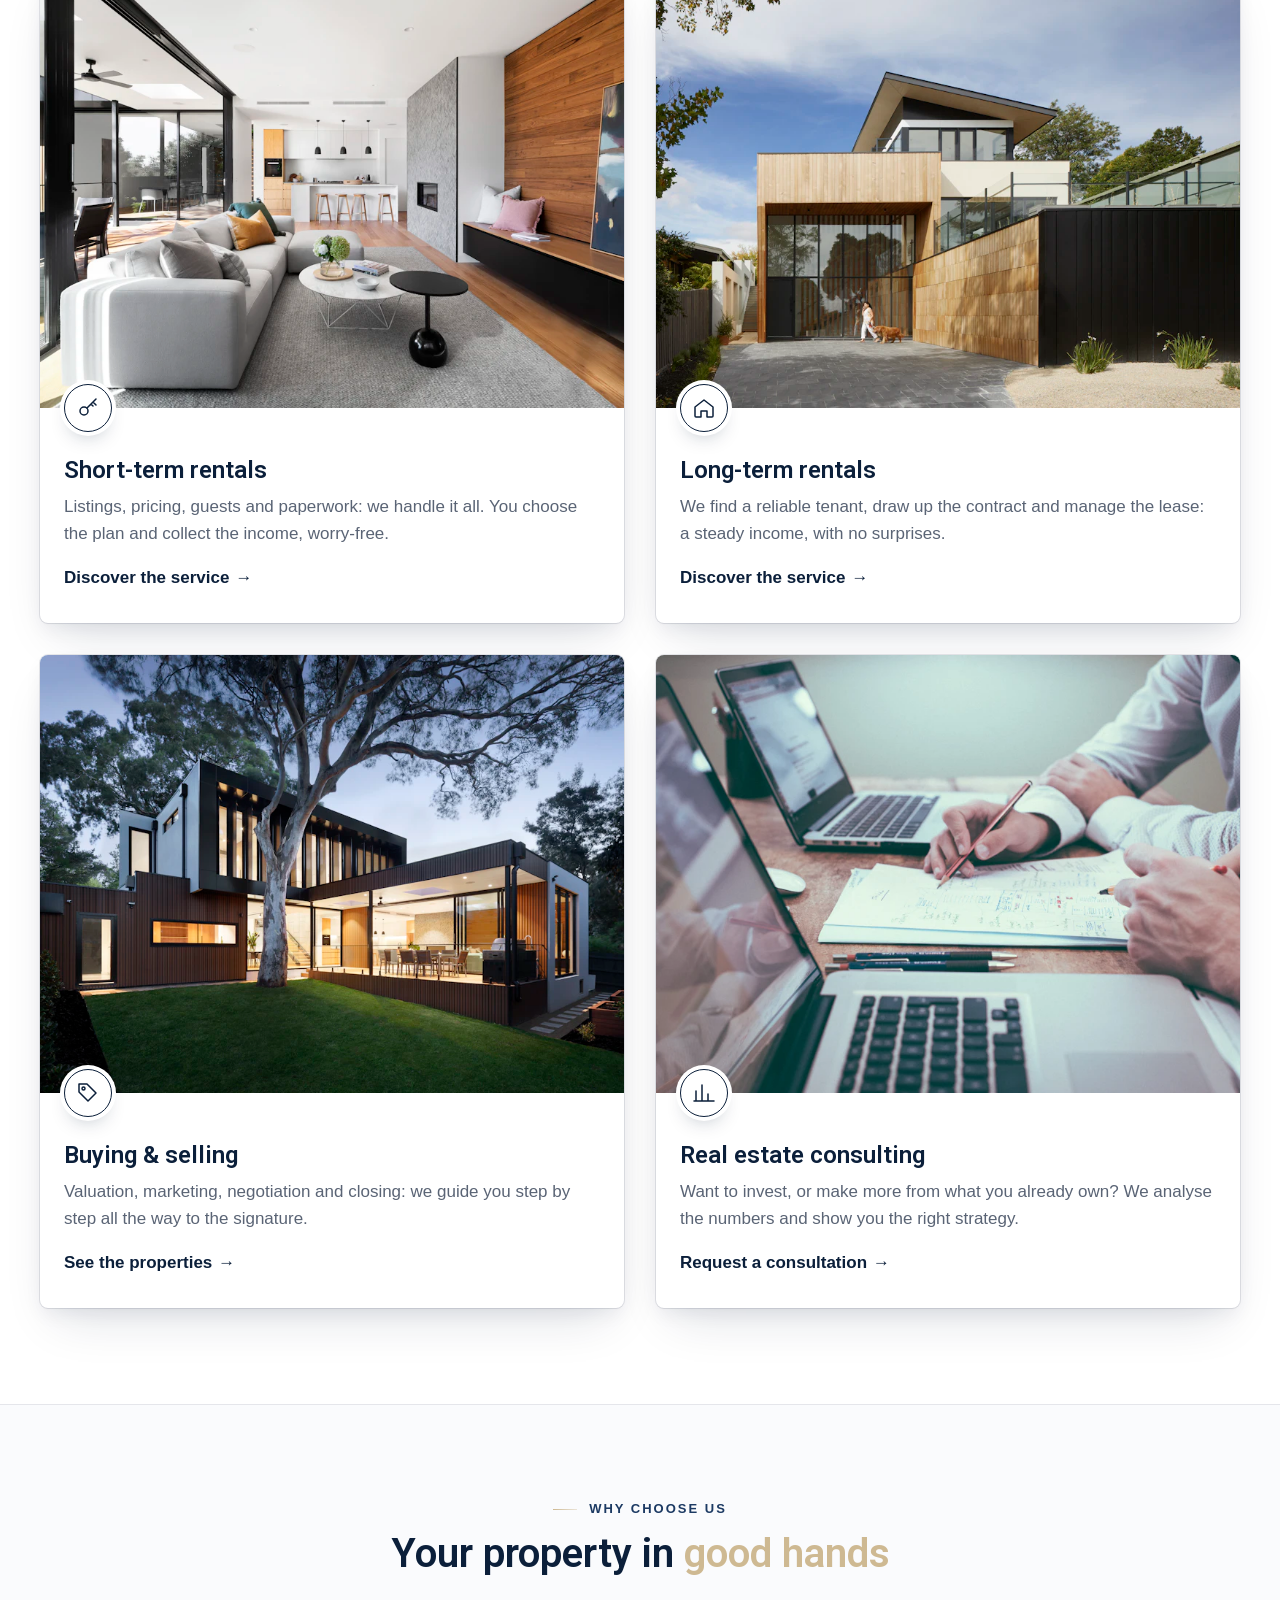
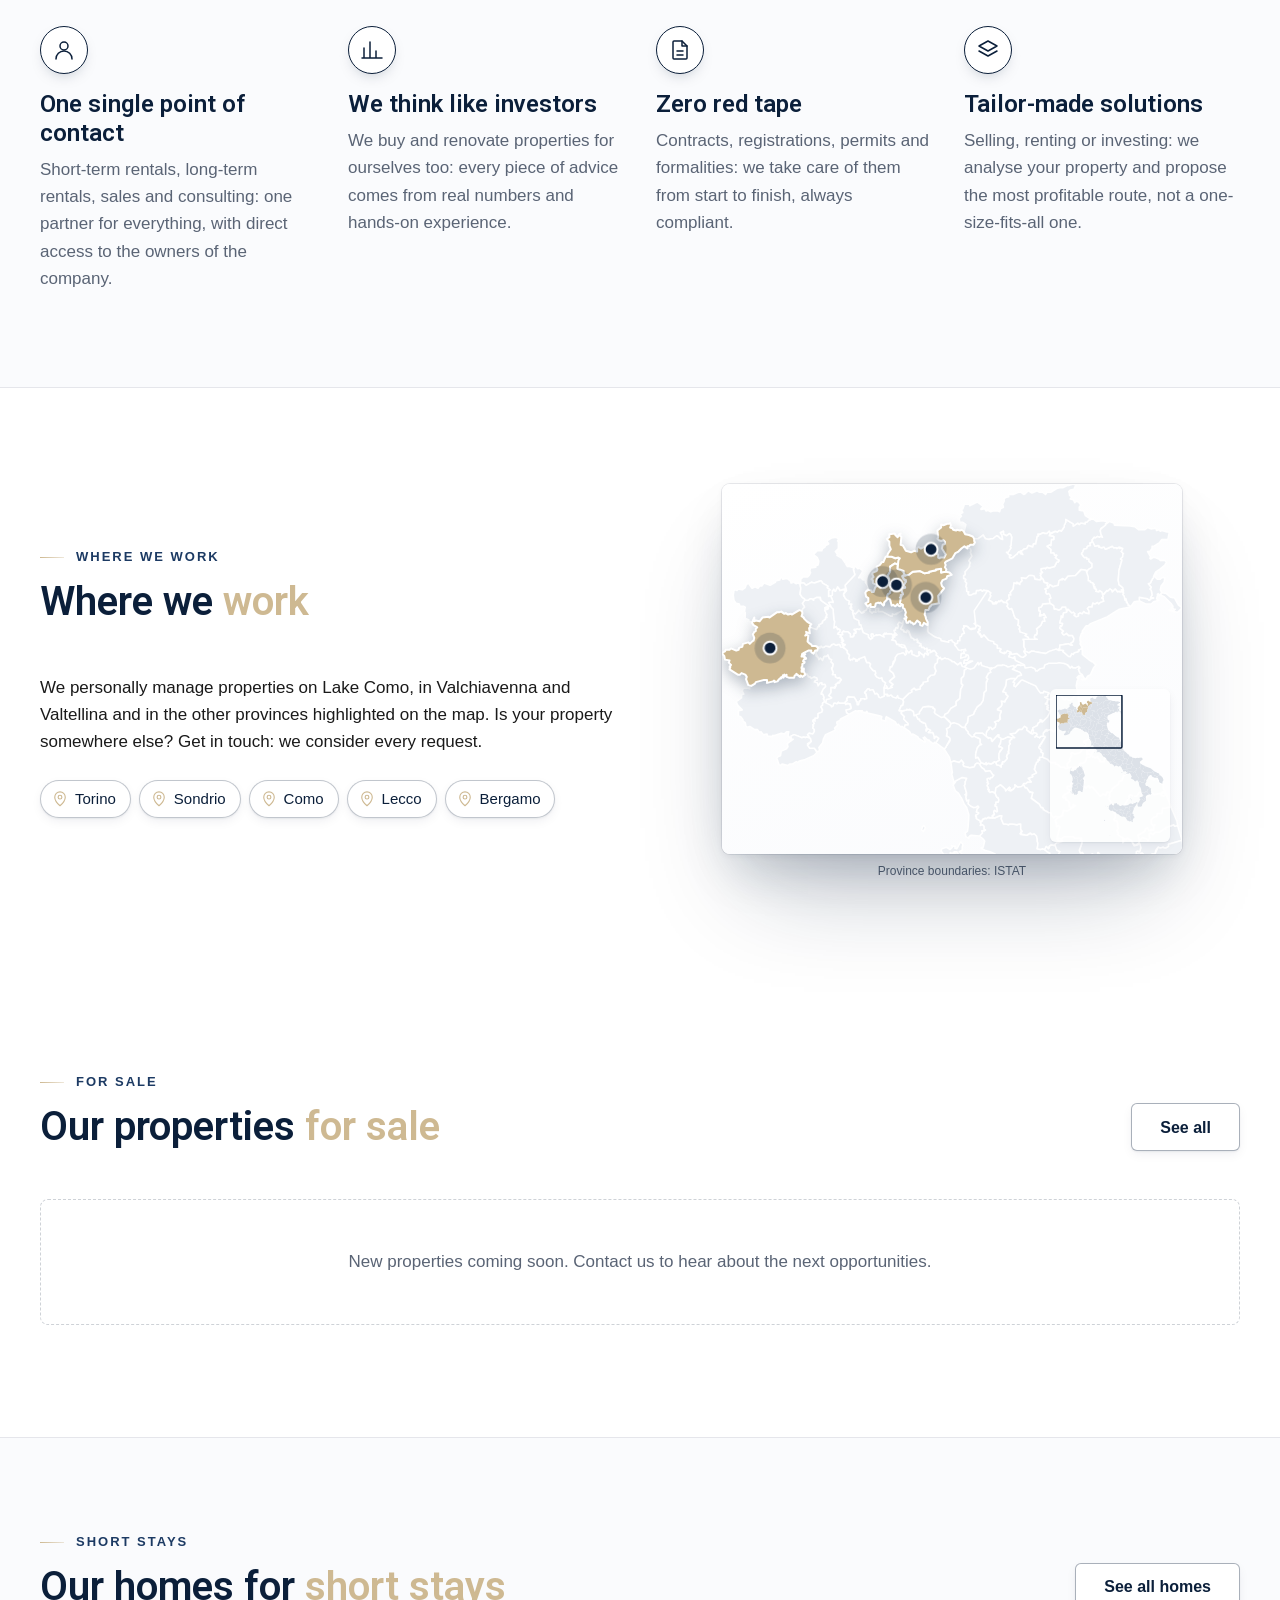
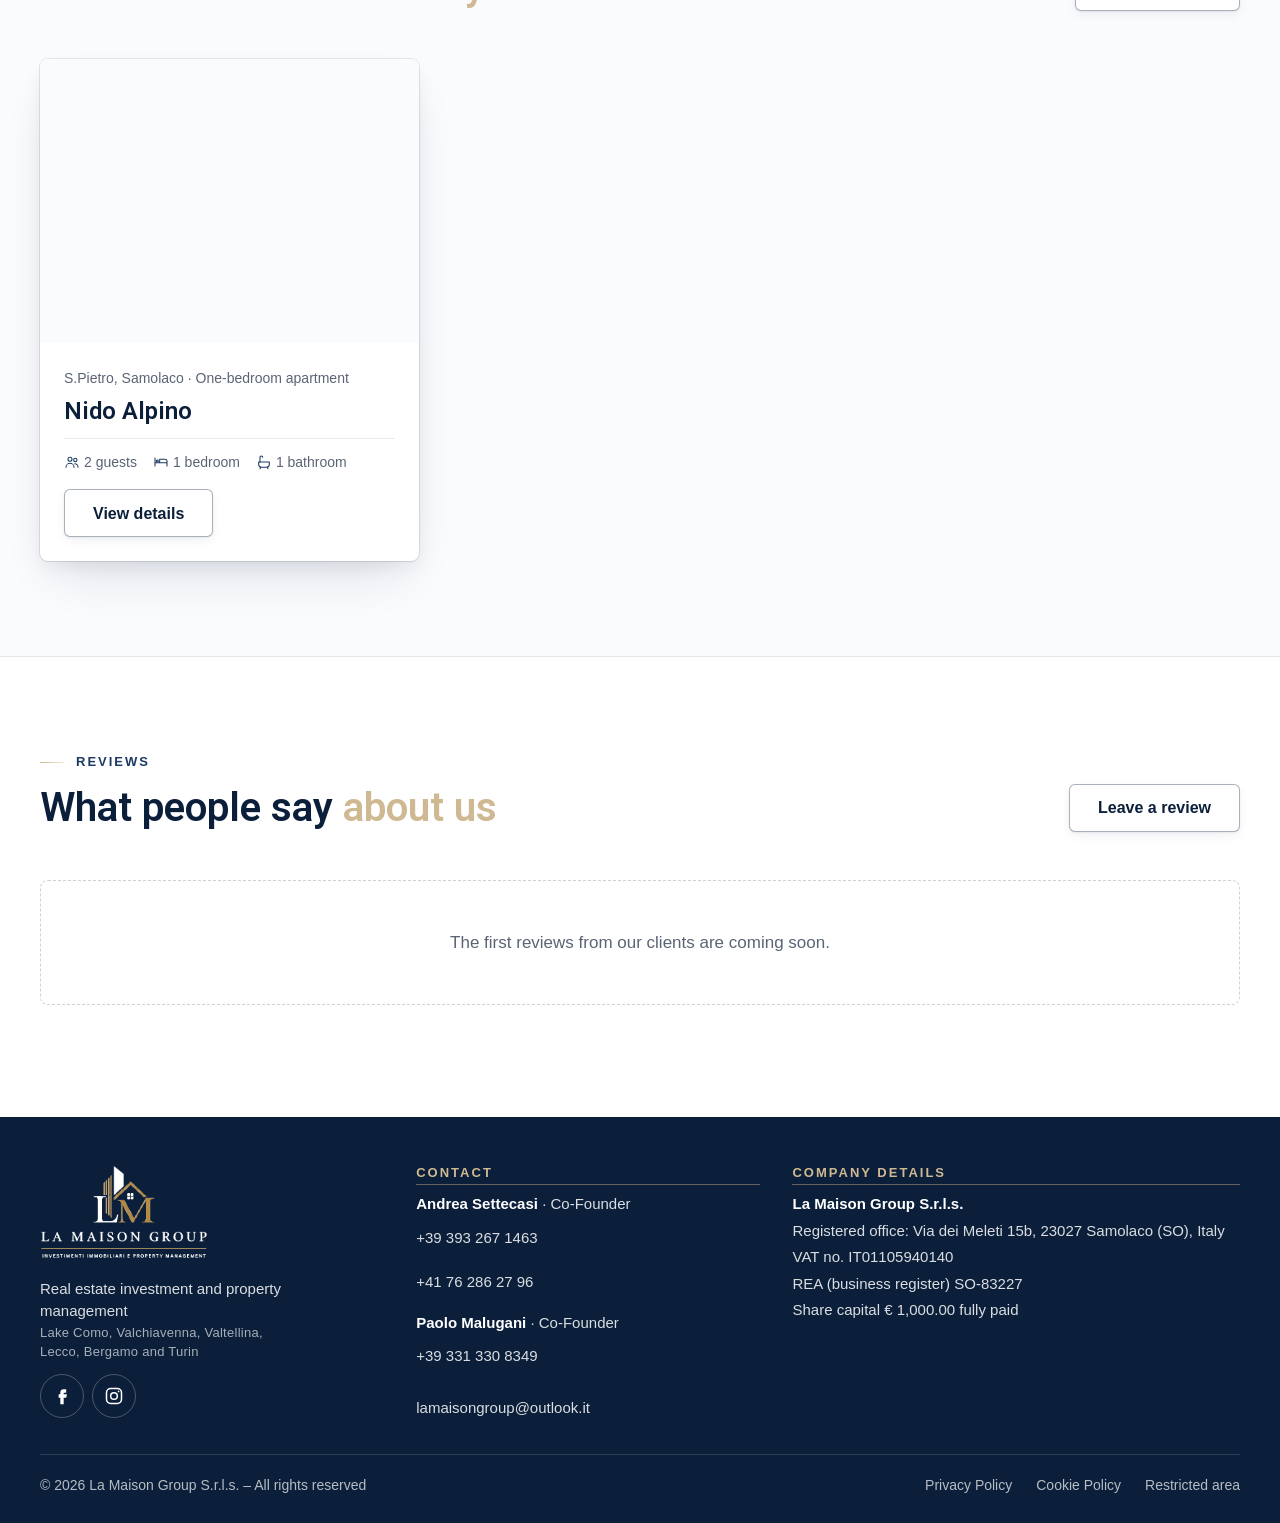
==== commit 5a9f3aac: "Affitti brevi: link per la prenotazione diretta (es. bookonline.pro) al posto di Airbnb e Booking Co" ====
--- a/index.html
+++ b/index.html
@@ -23,14 +23,14 @@
   <link rel="preload" as="font" href="fonts/montserrat-light-latin.woff2" type="font/woff2" crossorigin>
   <link rel="preload" as="image" media="(orientation: portrait)" href="img/hero-luce-1-v1080.webp" imagesrcset="img/hero-luce-1-v720.webp 720w, img/hero-luce-1-v1080.webp 1080w" imagesizes="(max-aspect-ratio: 9/16) 56.25vh, 100vw" type="image/webp">
   <link rel="preload" as="image" media="(orientation: landscape)" href="img/hero-luce-1.webp" imagesrcset="img/hero-luce-1-800.webp 800w, img/hero-luce-1-1280.webp 1280w, img/hero-luce-1.webp 1920w, img/hero-luce-1-2400.webp 2400w" imagesizes="(max-aspect-ratio: 16/9) 177.78vh, 100vw" type="image/webp">
-  <link rel="stylesheet" href="css/style.css?v=9f68d031">
+  <link rel="stylesheet" href="css/style.css?v=a8f08e84">
   <script>document.documentElement.classList.add('js', 'content-loading');</script>
   <script src="js/main.js?v=369428e8" defer></script>
   <script src="js/dati.js?v=98647fd2" defer></script>
   <script src="js/content.js?v=72977fe3" defer></script>
   <script src="js/statistiche.js?v=24aaef0d" defer></script>
-  <script src="js/lingua.js?v=d5e54591" defer></script>
-  <script src="js/render.js?v=0d5ccb6c" defer></script>
+  <script src="js/lingua.js?v=6b160435" defer></script>
+  <script src="js/render.js?v=f11c30cb" defer></script>
   <script src="js/mappa.js?v=b2365f45" defer></script>
   <script type="application/ld+json">{"@context":"https://schema.org","@type":"WebSite","name":"LA MAISON GROUP","alternateName":["La Maison Group","LaMaison Group"],"url":"https://www.lamaison-group.it/"}</script>
 </head>
--- a/css/style.css
+++ b/css/style.css
@@ -1999,8 +1999,6 @@
 .direct--compact .direct__list li { font-size: 11px; letter-spacing: .12em; }
 .direct--compact .direct__list li { display: flex; align-items: baseline; }
 .direct--compact .direct__list li::before, .direct--compact .direct__list li + li::before { content: ""; flex: none; display: block; width: 10px; height: 1px; margin: 0 10px 0 0; transform: translateY(-4px); background: var(--gold); }
-.scheda__also { margin: 0; font-size: 13px; color: var(--text-muted); text-align: center; }
-.scheda__also a { color: var(--navy); text-decoration: underline; text-decoration-thickness: 1px; text-underline-offset: 3px; }
 
 /* Voto: stella sottile e numero */
 .scheda__rating { display: flex; align-items: baseline; gap: 8px; margin: 10px 0 0; font-size: 14px; letter-spacing: .02em; color: var(--text-muted); }
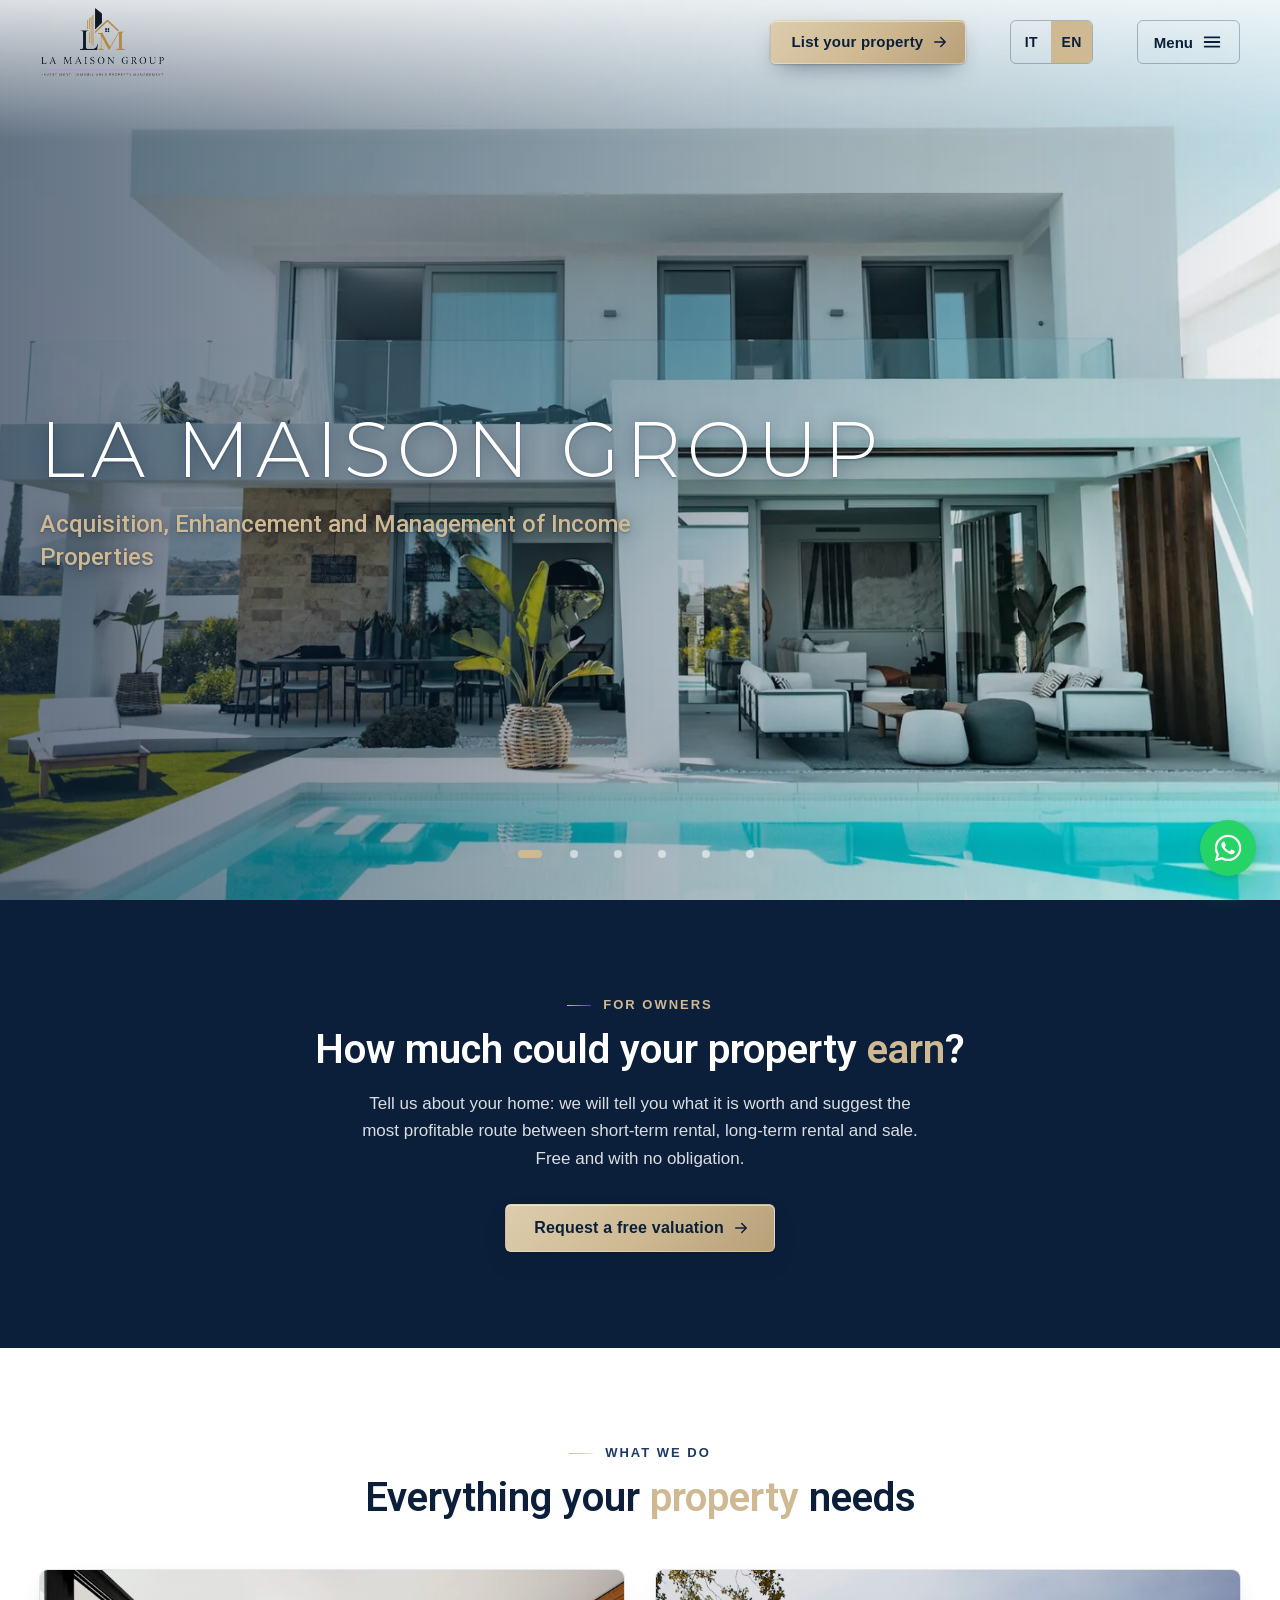
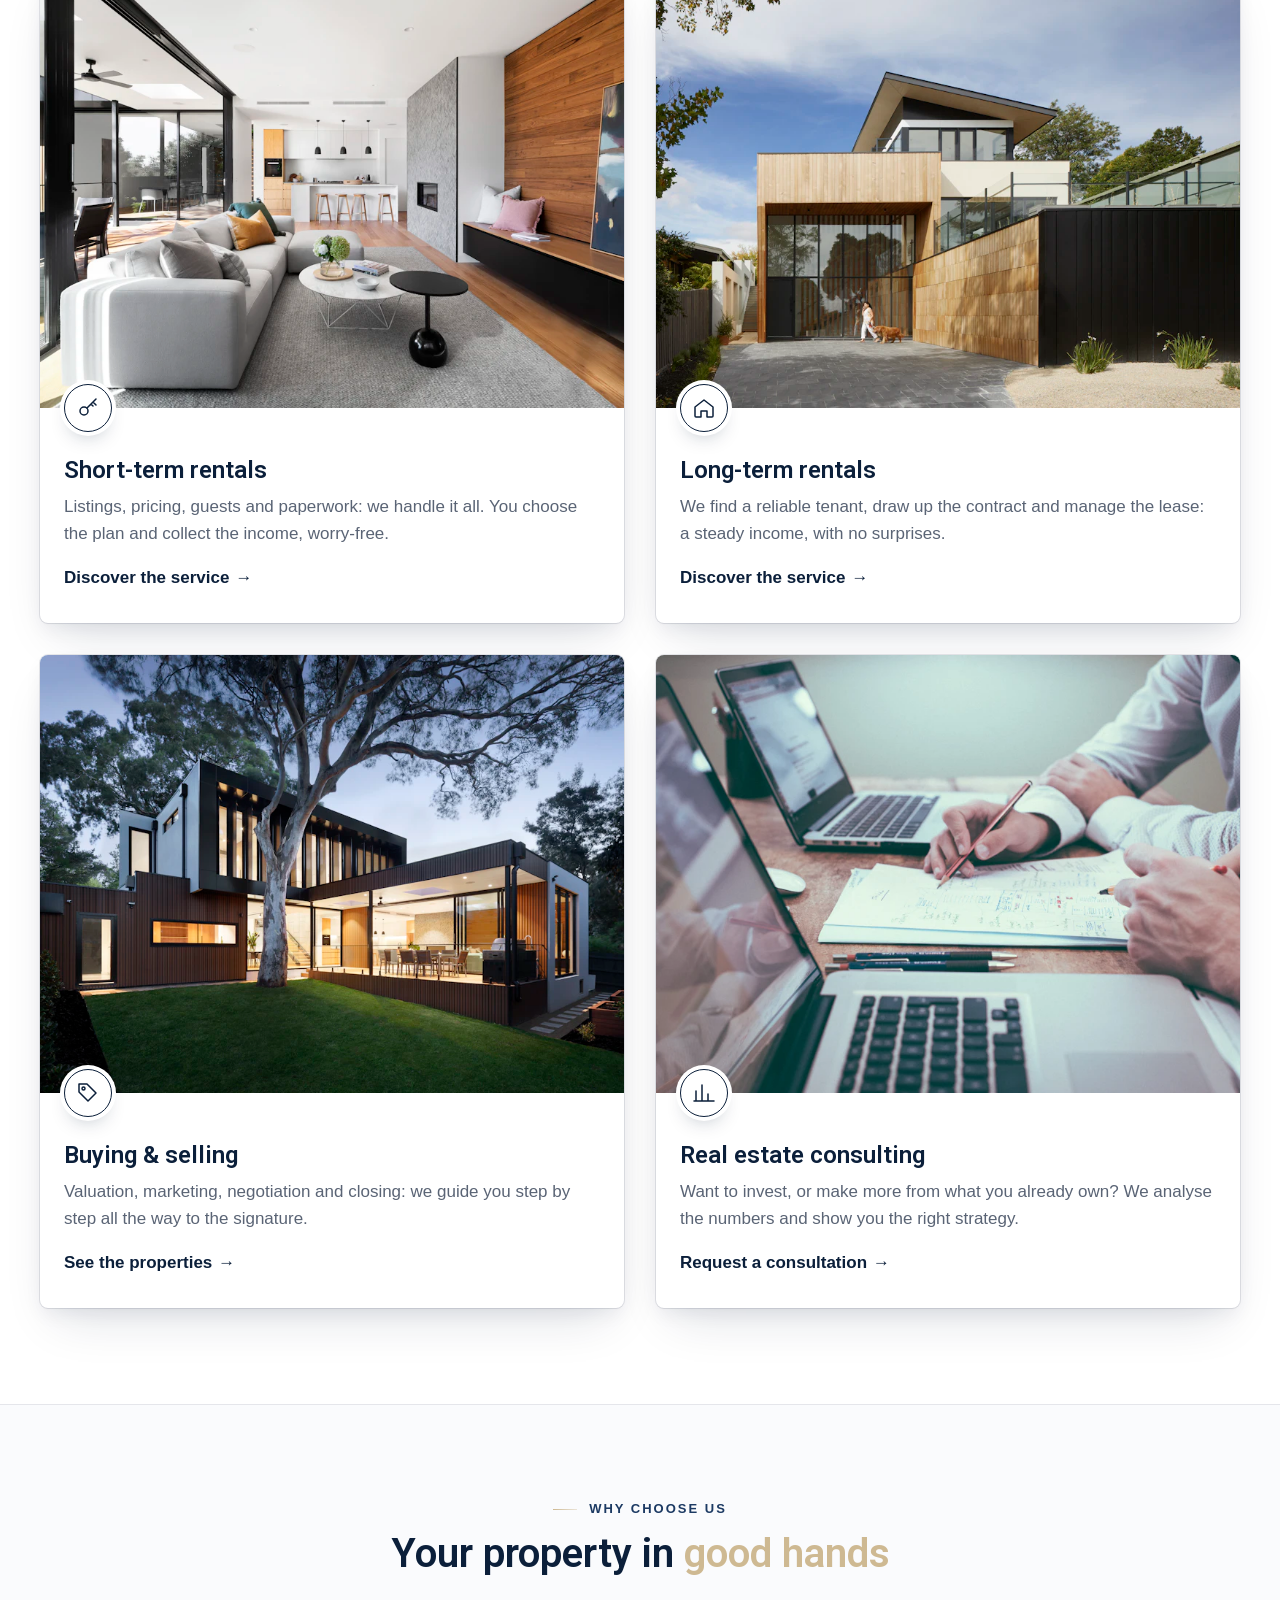
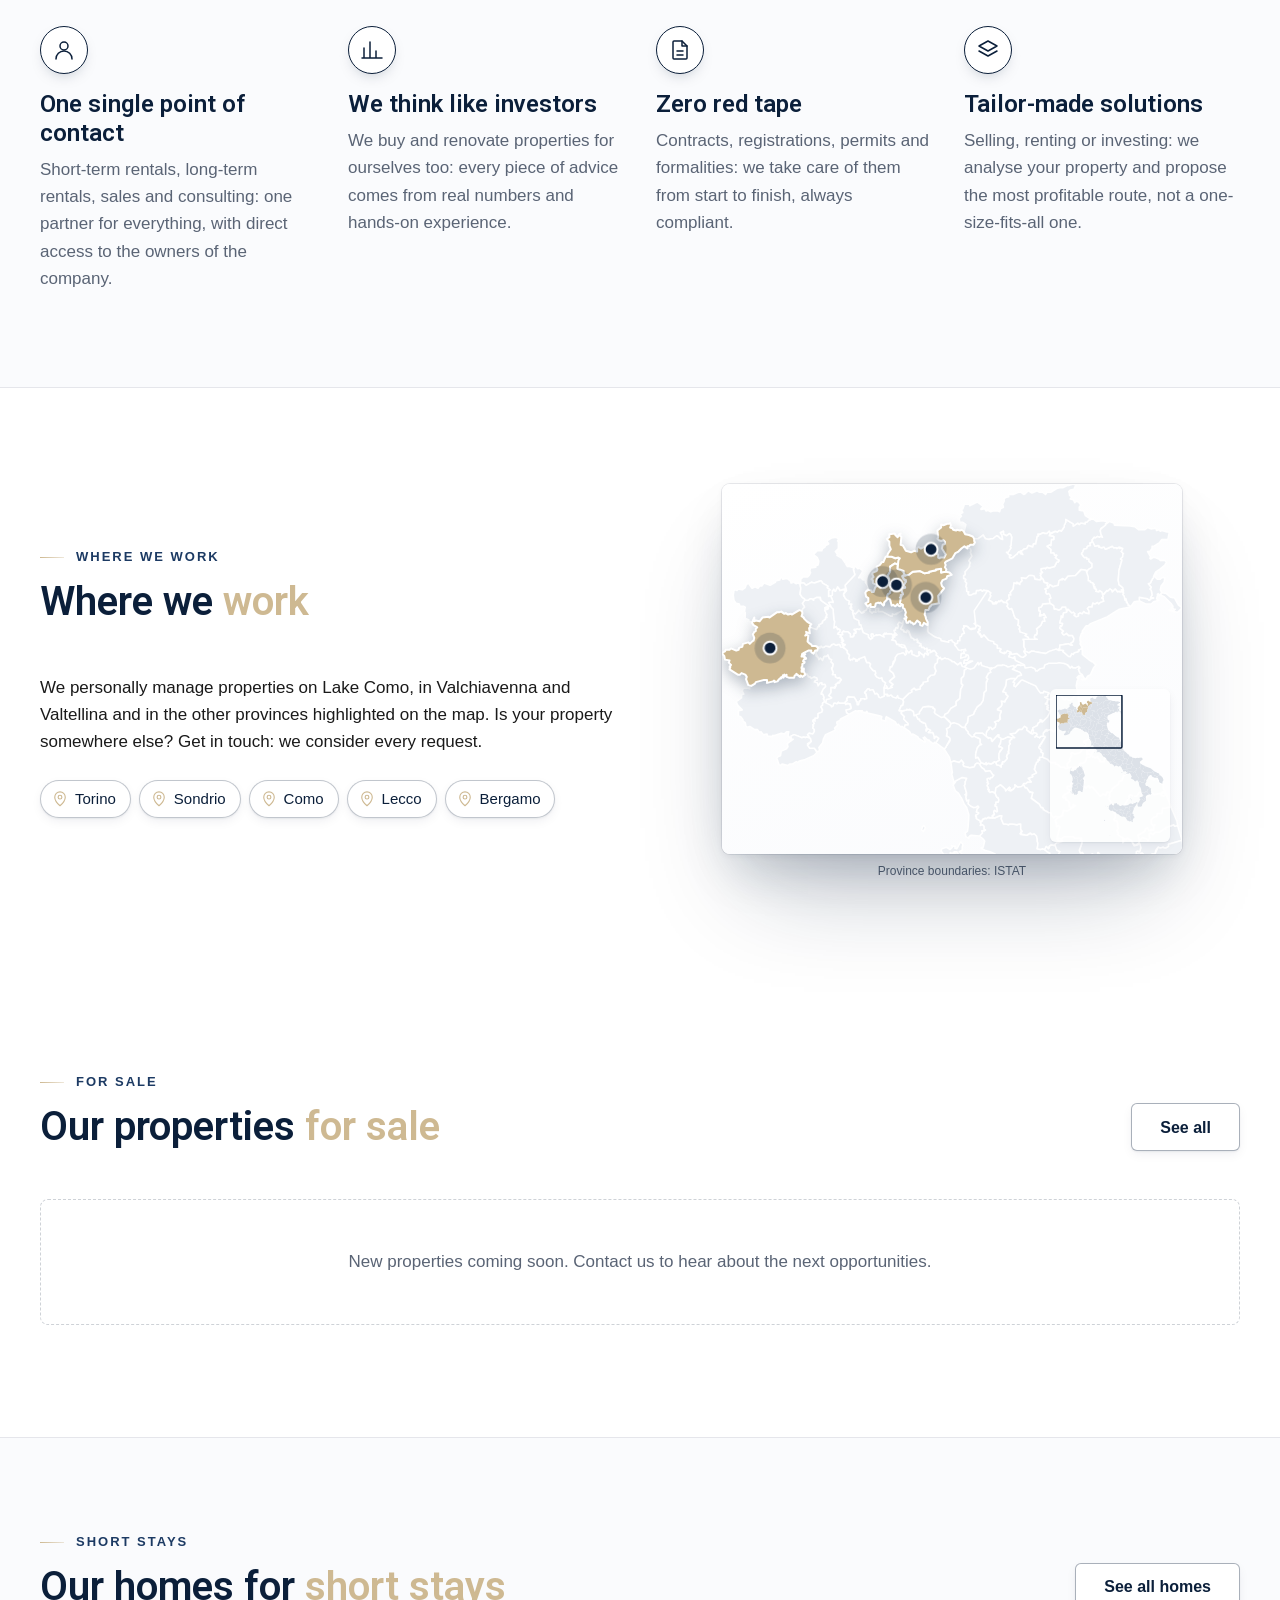
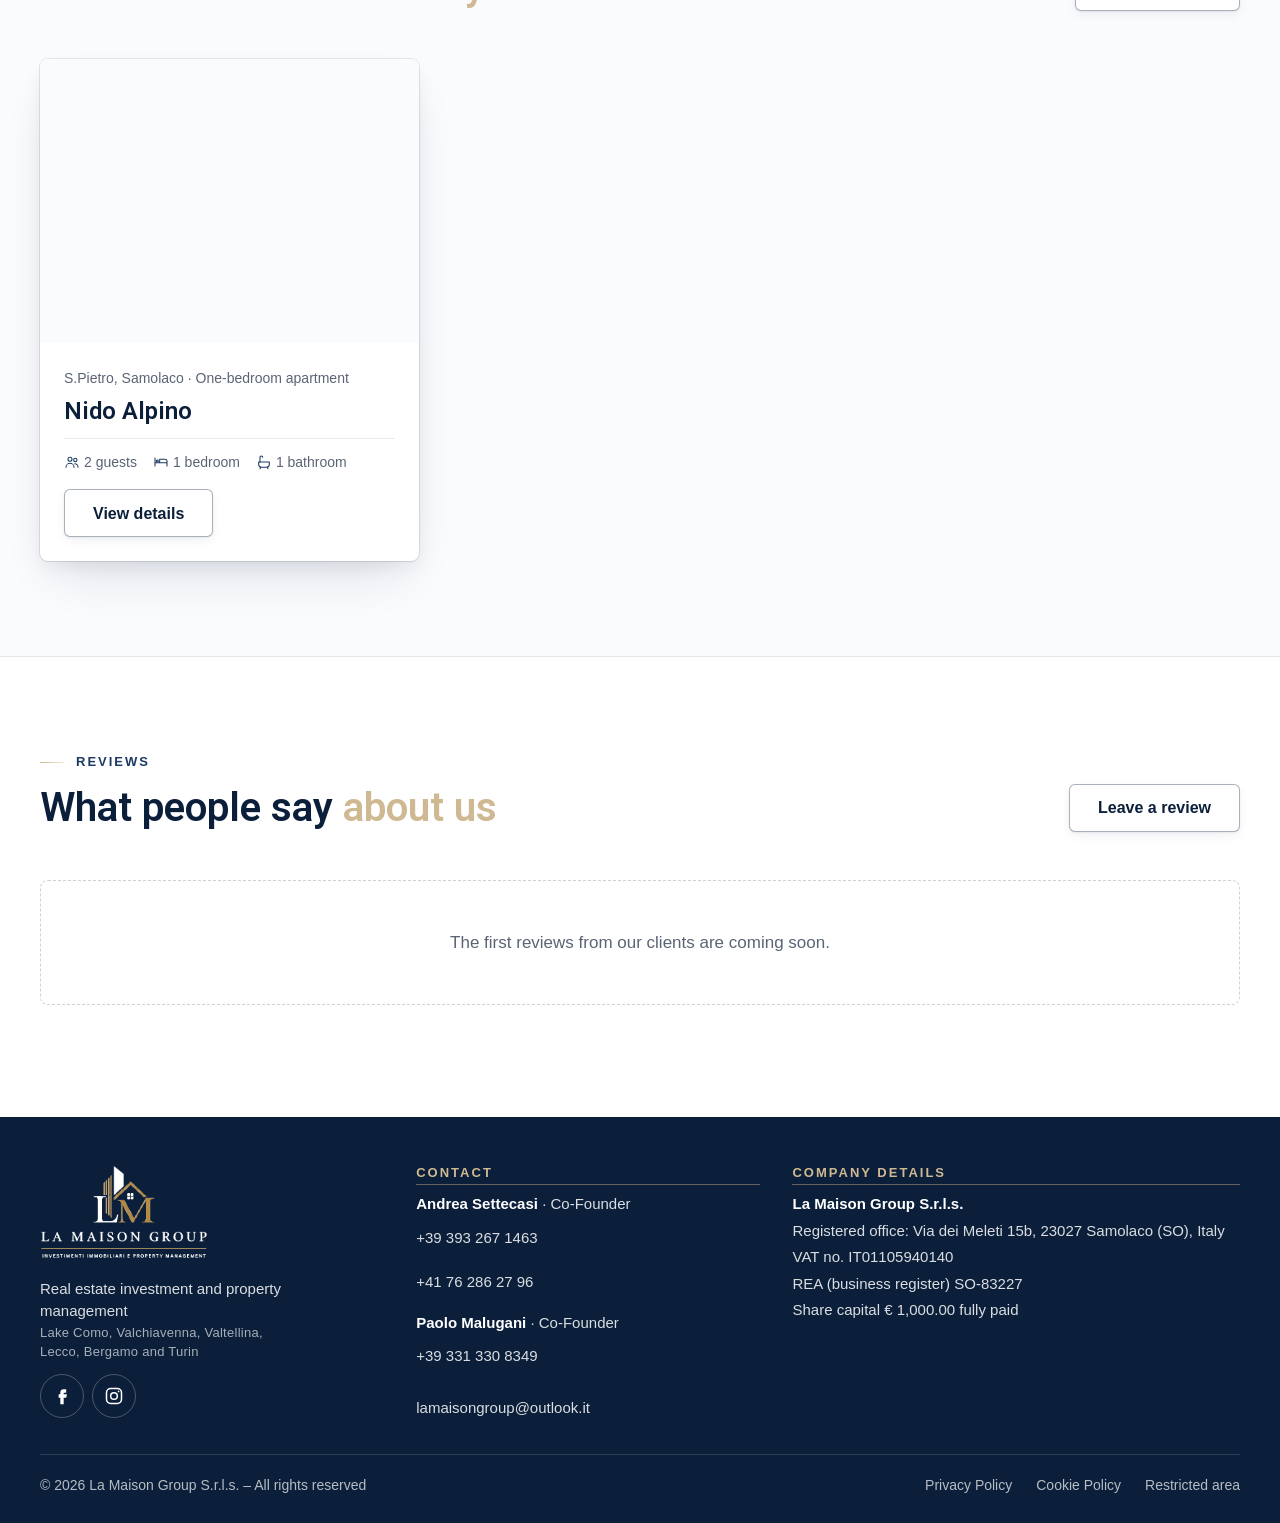
==== commit f30922a3: "Affitti brevi: tolti calendario e preventivo, si prenota con il pulsante "Prenota direttamente" di o" ====
--- a/index.html
+++ b/index.html
@@ -30,7 +30,7 @@
   <script src="js/content.js?v=72977fe3" defer></script>
   <script src="js/statistiche.js?v=24aaef0d" defer></script>
   <script src="js/lingua.js?v=6b160435" defer></script>
-  <script src="js/render.js?v=f11c30cb" defer></script>
+  <script src="js/render.js?v=3ba0104d" defer></script>
   <script src="js/mappa.js?v=b2365f45" defer></script>
   <script type="application/ld+json">{"@context":"https://schema.org","@type":"WebSite","name":"LA MAISON GROUP","alternateName":["La Maison Group","LaMaison Group"],"url":"https://www.lamaison-group.it/"}</script>
 </head>
